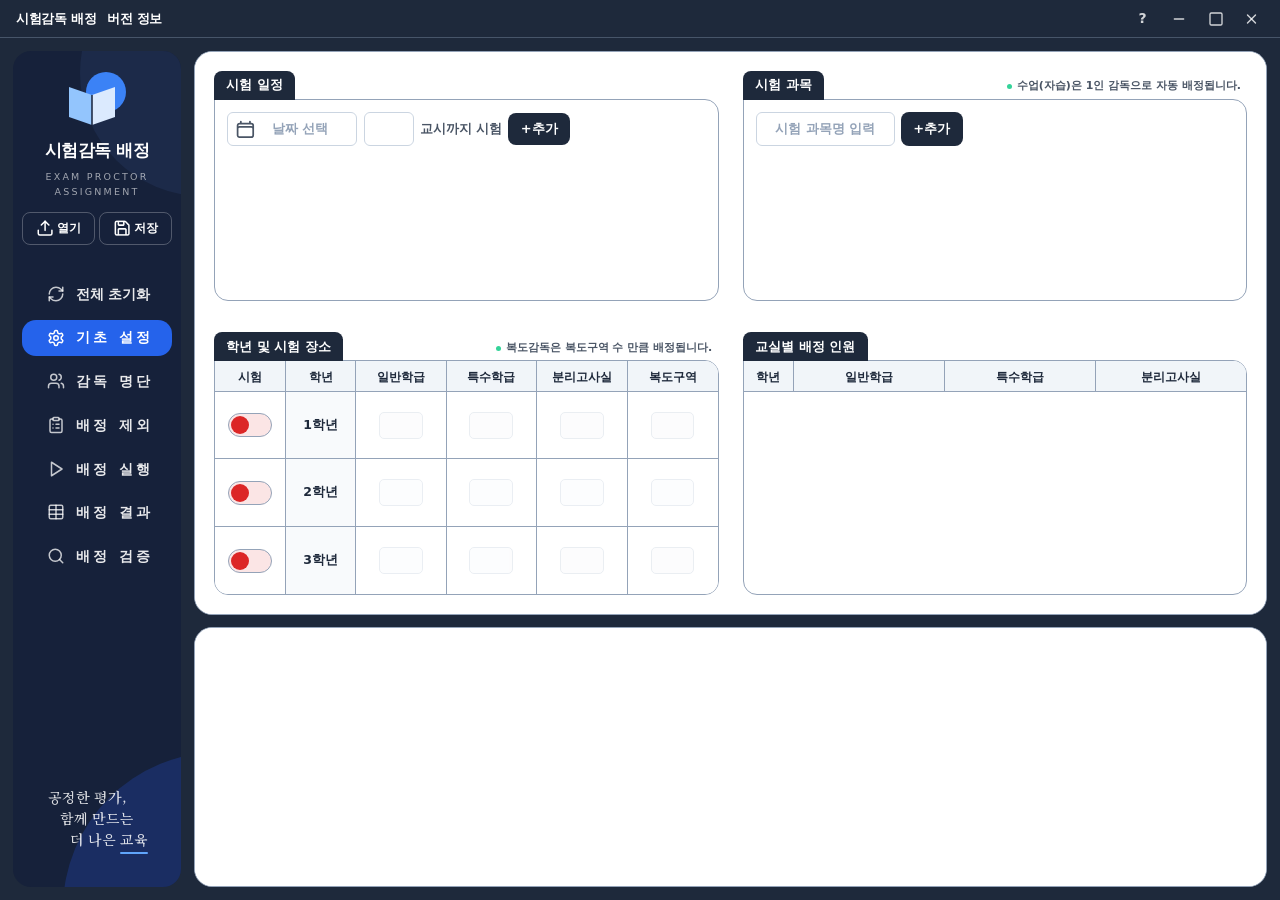
==== src/index.html @ 4c4f7ac0 "feat: 배정 조작과 교체·검증 화면 개선" ====
<!DOCTYPE html>
<html lang="ko">
<head>
    <meta charset="UTF-8">
    <title>시험감독 배정</title>
    <!-- Tailwind 런타임(로컬 사본). 오프라인에서도 동작하고, JS 에서 조합한 클래스명도 처리한다. -->
    <script src="tailwind.min.js"></script>
    <link rel="stylesheet" href="flatpickr.min.css">

    <script>
        // 색상 램프는 :root 의 CSS 변수 하나만 고치면 전체에 반영된다.
        // rgb(var(--x) / <alpha-value>) 형태라 bg-brand-600/80 같은 투명도 지정도 동작한다.
        const ramp = (name, steps) => Object.fromEntries(
            steps.map(s => [s, `rgb(var(--${name}-${s}) / <alpha-value>)`])
        );
        tailwind.config = {
            theme: {
                extend: {
                    colors: {
                        brand: ramp('brand', [50, 100, 200, 300, 400, 500, 600, 700, 800, 900, 950]),
                        surface: ramp('surface', [0, 50, 100, 200, 300]),
                        chrome: {
                            DEFAULT: 'rgb(var(--chrome) / <alpha-value>)',
                            hover: 'rgb(var(--chrome-hover) / <alpha-value>)',
                            border: 'rgb(var(--chrome-border) / <alpha-value>)',
                            soft: 'rgb(var(--chrome-soft) / <alpha-value>)',
                            'soft-hover': 'rgb(var(--chrome-soft-hover) / <alpha-value>)',
                        },
                        line: 'rgb(var(--line) / <alpha-value>)',
                        'text-main': 'rgb(var(--text-main) / <alpha-value>)',
                        'chrome-text': 'rgb(var(--chrome-text) / <alpha-value>)',
                        'brand-text': 'rgb(var(--brand-text) / <alpha-value>)',
                        head: 'rgb(var(--head) / <alpha-value>)',
                        stone: 'rgb(var(--stone) / <alpha-value>)',
                        pebble: 'rgb(var(--pebble) / <alpha-value>)',
                        // 마커 팔레트 — 범주(학년/역할/상태)를 색으로 구분하는 데만 쓴다.
                        teal:   'rgb(var(--teal) / <alpha-value>)',
                        coral:  'rgb(var(--coral) / <alpha-value>)',
                        amber:  'rgb(var(--amber) / <alpha-value>)',
                        orchid: 'rgb(var(--orchid) / <alpha-value>)',
                        // 파스텔 워시 — 부드러운 배경 틴트
                        mint:     'rgb(var(--mint) / <alpha-value>)',
                        peach:    'rgb(var(--peach) / <alpha-value>)',
                        lavender: 'rgb(var(--lavender) / <alpha-value>)',
                        'teal-mist': 'rgb(var(--teal-mist) / <alpha-value>)',
                    },
                    // 반경: 버튼·입력·내비 8px, 작은 카드 14px, 큰 카드/블록 18px, 태그만 알약.
                    // 기존 마크업의 rounded-lg / xl / 2xl 이 그대로 이 값에 떨어진다.
                    borderRadius: {
                        sm: '4px', md: '6px', lg: '8px', xl: '14px', '2xl': '18px', '3xl': '18px',
                    },
                    fontFamily: {
                        sans: ['haffer', 'Inter', 'General Sans', 'Geist', 'Pretendard Variable',
                               'Pretendard', '-apple-system', 'BlinkMacSystemFont', 'system-ui',
                               'Segoe UI', 'Apple SD Gothic Neo', 'Noto Sans KR', 'Malgun Gothic', 'sans-serif'],
                        mono: ['ui-monospace', 'JetBrains Mono', 'SFMono-Regular', 'Menlo', 'Consolas', 'monospace'],
                    },
                }
            }
        }
    </script>

    <link rel="stylesheet" href="app.css">
</head>
<body class="h-[calc(var(--vh)*100)] flex flex-col bg-chrome text-text-main text-[14px] overflow-hidden">

    <!-- ── 아이콘 스프라이트 (lucide) ───────────────────────────────────────
         <svg class="w-4 h-4"><use href="#i-이름"/></svg> 형태로 재사용한다. -->
    <svg style="display:none" aria-hidden="true">
        <defs>
            <g id="i-base" fill="none" stroke="currentColor" stroke-width="2" stroke-linecap="round" stroke-linejoin="round"></g>
        </defs>
        <symbol id="i-minus" viewBox="0 0 24 24" fill="none" stroke="currentColor" stroke-width="2" stroke-linecap="round" stroke-linejoin="round"><line x1="5" x2="19" y1="12" y2="12"/></symbol>
        <symbol id="i-square" viewBox="0 0 24 24" fill="none" stroke="currentColor" stroke-width="2" stroke-linecap="round" stroke-linejoin="round"><rect width="18" height="18" x="3" y="3" rx="2"/></symbol>
        <symbol id="i-x" viewBox="0 0 24 24" fill="none" stroke="currentColor" stroke-width="2" stroke-linecap="round" stroke-linejoin="round"><path d="M18 6 6 18"/><path d="m6 6 12 12"/></symbol>
        <symbol id="i-save" viewBox="0 0 24 24" fill="none" stroke="currentColor" stroke-width="2" stroke-linecap="round" stroke-linejoin="round"><path d="M15.2 3a2 2 0 0 1 1.4.6l3.8 3.8a2 2 0 0 1 .6 1.4V19a2 2 0 0 1-2 2H5a2 2 0 0 1-2-2V5a2 2 0 0 1 2-2z"/><path d="M17 21v-7a1 1 0 0 0-1-1H8a1 1 0 0 0-1 1v7"/><path d="M7 3v4a1 1 0 0 0 1 1h7"/></symbol>
        <symbol id="i-upload" viewBox="0 0 24 24" fill="none" stroke="currentColor" stroke-width="2" stroke-linecap="round" stroke-linejoin="round"><path d="M21 15v4a2 2 0 0 1-2 2H5a2 2 0 0 1-2-2v-4"/><polyline points="17 8 12 3 7 8"/><line x1="12" x2="12" y1="3" y2="15"/></symbol>
        <symbol id="i-download" viewBox="0 0 24 24" fill="none" stroke="currentColor" stroke-width="2" stroke-linecap="round" stroke-linejoin="round"><path d="M21 15v4a2 2 0 0 1-2 2H5a2 2 0 0 1-2-2v-4"/><polyline points="7 10 12 15 17 10"/><line x1="12" x2="12" y1="15" y2="3"/></symbol>
        <symbol id="i-trash" viewBox="0 0 24 24" fill="none" stroke="currentColor" stroke-width="2" stroke-linecap="round" stroke-linejoin="round"><path d="M3 6h18"/><path d="M19 6v14c0 1-1 2-2 2H7c-1 0-2-1-2-2V6"/><path d="M8 6V4c0-1 1-2 2-2h4c1 0 2 1 2 2v2"/><line x1="10" x2="10" y1="11" y2="17"/><line x1="14" x2="14" y1="11" y2="17"/></symbol>
        <symbol id="i-zap" viewBox="0 0 24 24" fill="none" stroke="currentColor" stroke-width="2" stroke-linecap="round" stroke-linejoin="round"><path d="M9.813 15.904 9 18.75l-.813-2.846a4.5 4.5 0 0 0-3.09-3.09L2.25 12l2.846-.813a4.5 4.5 0 0 0 3.09-3.09L9 5.25l.813 2.846a4.5 4.5 0 0 0 3.09 3.09L15.75 12l-2.846.813a4.5 4.5 0 0 0-3.09 3.09ZM18.259 8.715 18 9.75l-.259-1.035a3.375 3.375 0 0 0-2.455-2.456L14.25 6l1.036-.259a3.375 3.375 0 0 0 2.455-2.456L18 2.25l.259 1.035a3.375 3.375 0 0 0 2.456 2.456L21.75 6l-1.035.259a3.375 3.375 0 0 0-2.456 2.456Z"/></symbol>
        <symbol id="i-settings" viewBox="0 0 24 24" fill="none" stroke="currentColor" stroke-width="2" stroke-linecap="round" stroke-linejoin="round"><path d="M12.22 2h-.44a2 2 0 0 0-2 2v.18a2 2 0 0 1-1 1.73l-.43.25a2 2 0 0 1-2 0l-.15-.08a2 2 0 0 0-2.73.73l-.22.38a2 2 0 0 0 .73 2.73l.15.1a2 2 0 0 1 1 1.72v.51a2 2 0 0 1-1 1.74l-.15.09a2 2 0 0 0-.73 2.73l.22.38a2 2 0 0 0 2.73.73l.15-.08a2 2 0 0 1 2 0l.43.25a2 2 0 0 1 1 1.73V20a2 2 0 0 0 2 2h.44a2 2 0 0 0 2-2v-.18a2 2 0 0 1 1-1.73l.43-.25a2 2 0 0 1 2 0l.15.08a2 2 0 0 0 2.73-.73l.22-.39a2 2 0 0 0-.73-2.73l-.15-.08a2 2 0 0 1-1-1.74v-.5a2 2 0 0 1 1-1.74l.15-.09a2 2 0 0 0 .73-2.73l-.22-.38a2 2 0 0 0-2.73-.73l-.15.08a2 2 0 0 1-2 0l-.43-.25a2 2 0 0 1-1-1.73V4a2 2 0 0 0-2-2z"/><circle cx="12" cy="12" r="3"/></symbol>
        <symbol id="i-sliders" viewBox="0 0 24 24" fill="none" stroke="currentColor" stroke-width="2" stroke-linecap="round" stroke-linejoin="round"><line x1="21" x2="14" y1="4" y2="4"/><line x1="10" x2="3" y1="4" y2="4"/><line x1="21" x2="12" y1="12" y2="12"/><line x1="8" x2="3" y1="12" y2="12"/><line x1="21" x2="16" y1="20" y2="20"/><line x1="12" x2="3" y1="20" y2="20"/><line x1="14" x2="14" y1="2" y2="6"/><line x1="8" x2="8" y1="10" y2="14"/><line x1="16" x2="16" y1="18" y2="22"/></symbol>
        <symbol id="i-clipboard-check" viewBox="0 0 24 24" fill="none" stroke="currentColor" stroke-width="2" stroke-linecap="round" stroke-linejoin="round"><rect width="8" height="4" x="8" y="2" rx="1" ry="1"/><path d="M16 4h2a2 2 0 0 1 2 2v14a2 2 0 0 1-2 2H6a2 2 0 0 1-2-2V6a2 2 0 0 1 2-2h2"/><path d="m9 14 2 2 4-4"/></symbol>
        <symbol id="i-clipboard-list" viewBox="0 0 24 24" fill="none" stroke="currentColor" stroke-width="2" stroke-linecap="round" stroke-linejoin="round"><rect width="8" height="4" x="8" y="2" rx="1" ry="1"/><path d="M16 4h2a2 2 0 0 1 2 2v14a2 2 0 0 1-2 2H6a2 2 0 0 1-2-2V6a2 2 0 0 1 2-2h2"/><path d="M12 11h4"/><path d="M12 16h4"/><path d="M8 11h.01"/><path d="M8 16h.01"/></symbol>
        <symbol id="i-chevron-down" viewBox="0 0 24 24" fill="none" stroke="currentColor" stroke-width="2.5" stroke-linecap="round" stroke-linejoin="round"><path d="m6 9 6 6 6-6"/></symbol>
        <symbol id="i-check-circle" viewBox="0 0 24 24" fill="none" stroke="currentColor" stroke-width="2" stroke-linecap="round" stroke-linejoin="round"><path d="M22 11.08V12a10 10 0 1 1-5.93-9.14"/><polyline points="22 4 12 14.01 9 11.01"/></symbol>
        <symbol id="i-alert" viewBox="0 0 24 24" fill="none" stroke="currentColor" stroke-width="2" stroke-linecap="round" stroke-linejoin="round"><path d="m21.73 18-8-14a2 2 0 0 0-3.48 0l-8 14A2 2 0 0 0 4 21h16a2 2 0 0 0 1.73-3"/><path d="M12 9v4"/><path d="M12 17h.01"/></symbol>
        <symbol id="i-plus" viewBox="0 0 24 24" fill="none" stroke="currentColor" stroke-width="2.5" stroke-linecap="round" stroke-linejoin="round"><path d="M5 12h14"/><path d="M12 5v14"/></symbol>
        <symbol id="i-file-spreadsheet" viewBox="0 0 24 24" fill="none" stroke="currentColor" stroke-width="2" stroke-linecap="round" stroke-linejoin="round"><path d="M15 2H6a2 2 0 0 0-2 2v16a2 2 0 0 0 2 2h12a2 2 0 0 0 2-2V7Z"/><path d="M14 2v4a2 2 0 0 0 2 2h4"/><path d="M8 13h2m4 0h2M8 17h2m4 0h2"/></symbol>
        <symbol id="i-users" viewBox="0 0 24 24" fill="none" stroke="currentColor" stroke-width="2" stroke-linecap="round" stroke-linejoin="round"><path d="M16 21v-2a4 4 0 0 0-4-4H6a4 4 0 0 0-4 4v2"/><circle cx="9" cy="7" r="4"/><path d="M22 21v-2a4 4 0 0 0-3-3.87"/><path d="M16 3.13a4 4 0 0 1 0 7.75"/></symbol>
        <symbol id="i-play" viewBox="0 0 24 24" fill="none" stroke="currentColor" stroke-width="2" stroke-linecap="round" stroke-linejoin="round"><polygon points="6 3 20 12 6 21 6 3"/></symbol>
        <symbol id="i-table" viewBox="0 0 24 24" fill="none" stroke="currentColor" stroke-width="2" stroke-linecap="round" stroke-linejoin="round"><rect width="18" height="18" x="3" y="3" rx="2"/><path d="M3 9h18"/><path d="M3 15h18"/><path d="M12 3v18"/></symbol>
        <symbol id="i-refresh" viewBox="0 0 24 24" fill="none" stroke="currentColor" stroke-width="2" stroke-linecap="round" stroke-linejoin="round"><path d="M3 12a9 9 0 0 1 9-9 9.75 9.75 0 0 1 6.74 2.74L21 8"/><path d="M21 3v5h-5"/><path d="M21 12a9 9 0 0 1-9 9 9.75 9.75 0 0 1-6.74-2.74L3 16"/><path d="M8 16H3v5"/></symbol>
        <symbol id="i-rocket" viewBox="0 0 24 24" fill="none" stroke="currentColor" stroke-width="2" stroke-linecap="round" stroke-linejoin="round"><path d="M4.5 16.5c-1.5 1.26-2 5-2 5s3.74-.5 5-2c.71-.84.7-2.13-.09-2.91a2.18 2.18 0 0 0-2.91 0z"/><path d="m12 15-3-3a22 22 0 0 1 2-3.95A12.88 12.88 0 0 1 22 2c0 2.72-.78 7.5-6 11a22.35 22.35 0 0 1-4 2z"/><path d="M9 12H4s.55-3.03 2-4c1.62-1.08 5 0 5 0"/><path d="M12 15v5s3.03-.55 4-2c1.08-1.62 0-5 0-5"/></symbol>
        <symbol id="i-search" viewBox="0 0 24 24" fill="none" stroke="currentColor" stroke-width="2" stroke-linecap="round" stroke-linejoin="round"><circle cx="11" cy="11" r="8"/><path d="m21 21-4.3-4.3"/></symbol>
        <symbol id="i-swap" viewBox="0 0 24 24" fill="none" stroke="currentColor" stroke-width="2" stroke-linecap="round" stroke-linejoin="round"><path d="M8 3 4 7l4 4"/><path d="M4 7h16"/><path d="m16 21 4-4-4-4"/><path d="M20 17H4"/></symbol>
        <symbol id="i-info" viewBox="0 0 24 24" fill="none" stroke="currentColor" stroke-width="2" stroke-linecap="round" stroke-linejoin="round"><circle cx="12" cy="12" r="10"/><path d="M12 16v-4"/><path d="M12 8h.01"/></symbol>
    </svg>

    <!-- ── 커스텀 타이틀바 (frameless 창) ─────────────────────────────── -->
    <div id="titlebar"
         class="pywebview-drag-region sky text-chrome-text px-4 py-[8px] flex justify-between items-center text-[13px] flex-shrink-0 z-30">
        <span class="font-bold tracking-tight flex items-center gap-2">
            시험감독 배정 <button id="app-version" type="button" title="프로그램 정보 및 업데이트 확인" onclick="openAboutModal()" class="cursor-pointer rounded px-1.5 hover:bg-white/15" style="-webkit-app-region:no-drag">버전 정보</button>
            <!-- 새 버전이 있을 때만 보인다 (shell.js check_update) -->
            <button id="btn-update" type="button" class="hidden px-2 py-0.5 rounded-md bg-[#2563EB] hover:bg-[#1D4ED8] text-white text-[11.5px] font-bold cursor-pointer transition-colors">업데이트</button>
        </span>
        <div class="flex items-center space-x-4">
            <button id="btn-tour" title="사용 안내 다시 보기" onclick="startTour()" class="w-6 h-6 flex items-center justify-center text-chrome-text/80 hover:text-chrome-text rounded-md cursor-pointer transition-colors font-bold text-[14px]">?</button>
            <button id="win-min" title="최소화" class="w-6 h-6 flex items-center justify-center text-chrome-text/80 hover:text-chrome-text rounded-md cursor-pointer transition-colors">
                <svg class="w-4 h-4"><use href="#i-minus"/></svg>
            </button>
            <button id="win-max" title="최대화" class="w-6 h-6 flex items-center justify-center text-chrome-text/80 hover:text-chrome-text rounded-md cursor-pointer transition-colors">
                <svg style="width:14.6px;height:14.6px"><use href="#i-square"/></svg>
            </button>
            <button id="win-close" title="닫기" class="w-6 h-6 flex items-center justify-center text-chrome-text/80 hover:text-white rounded-md cursor-pointer transition-colors">
                <svg class="w-4 h-4 -translate-x-[0.5px]"><use href="#i-x"/></svg>
            </button>
        </div>
    </div>

    <div class="flex-grow overflow-hidden p-[13px] flex space-x-[13px]">

        <!-- ── 좌측 사이드바: 짙은 남색 배경 + 로고 / 열기·저장 / 메뉴 / 문구 ────── -->
        <div id="sidebar" class="w-[168px] flex-shrink-0 rounded-2xl relative bg-[#16213A] text-white">
            <!-- 배경 도형: 오른쪽 위·아래에 가장자리가 또렷한 큰 원 하나씩.
                 사이드바 자체는 잘라내지 않아야 열기·저장 말풍선이 밖으로 나올 수 있으므로 도형 상자만 자른다. -->
            <div class="absolute inset-0 overflow-hidden rounded-2xl pointer-events-none">
            <svg class="absolute top-0 right-0 pointer-events-none" width="168" height="150" viewBox="0 0 168 150" aria-hidden="true">
                <circle cx="190" cy="22" r="123" fill="#1C2A49"/>
            </svg>
            <svg class="absolute bottom-0 right-0 pointer-events-none" width="168" height="180" viewBox="0 0 168 180" aria-hidden="true">
                <circle cx="207" cy="202" r="157" fill="#1E3A8A" opacity=".5"/>
            </svg>
            </div>

            <div class="relative h-full flex flex-col px-3 pt-5 pb-4 min-h-0">
                <!-- 로고 & 이름 -->
                <svg class="w-[76px] h-[64px] mx-auto mb-2.5 flex-shrink-0" viewBox="0 0 76 64" aria-hidden="true">
                    <circle cx="47" cy="25" r="20" fill="#3B82F6"/>
                    <path d="M10 20 L33 28 L33 58 L10 50 Z" fill="#93C5FD"/>
                    <path d="M33 28 L56 20 L56 50 L33 58 Z" fill="#DBEAFE"/>
                    <path d="M33 28 V58" stroke="#16213A" stroke-width="1.5"/>
                </svg>
                <div class="text-center text-[17px] font-bold tracking-tight flex-shrink-0">시험감독 배정</div>
                <div class="text-center text-[9.5px] tracking-[2.2px] leading-relaxed text-white/60 mt-1.5 mb-4 flex-shrink-0">EXAM PROCTOR<br>ASSIGNMENT</div>

                <div id="data-card" class="relative z-20 flex-shrink-0 mb-10">
                    <!-- 열기 / 저장 -->
                    <div class="grid grid-cols-2 gap-1.5">
                    <!-- 열기 -->
                    <div class="btn-tooltip-wrapper relative w-full">
                        <button id="btn-global-load"
                                class="w-full py-2 px-1.5 flex items-center justify-center gap-1 rounded-lg border border-white/25 hover:bg-white/10 text-white font-bold text-[12px] transition-all cursor-pointer">
                            <svg class="w-3.5 h-3.5 flex-shrink-0"><use href="#i-upload"/></svg>
                            <span>열기</span>
                        </button>
                        <!-- 위쪽 말풍선 툴팁 -->
                        <div class="tooltip-bubble flex flex-col items-center">
                            <div class="bg-white text-[#1E293B] text-[11px] font-bold px-2.5 py-1 rounded-md">
                                배정 데이터 열기
                            </div>
                            <div class="w-0 h-0 border-x-4 border-x-transparent border-t-4 border-t-white -mt-[0.5px]"></div>
                        </div>
                    </div>
                    <!-- 저장 -->
                    <div class="btn-tooltip-wrapper relative w-full">
                        <button id="btn-global-save"
                                class="w-full py-2 px-1.5 flex items-center justify-center gap-1 rounded-lg border border-white/25 hover:bg-white/10 text-white font-bold text-[12px] transition-all cursor-pointer">
                            <svg width="18.2" height="18.2" viewBox="0 0 256 256" aria-hidden="true" class="w-3.5 h-3.5 flex-shrink-0"><image href="save-icon.png" width="256" height="256"/></svg>
                            <span>저장</span>
                        </button>
                        <!-- 위쪽 말풍선 툴팁 -->
                        <div class="tooltip-bubble flex flex-col items-center">
                            <div class="bg-white text-[#1E293B] text-[11px] font-bold px-2.5 py-1 rounded-md">
                                배정 데이터 저장
                            </div>
                            <div class="w-0 h-0 border-x-4 border-x-transparent border-t-4 border-t-white -mt-[0.5px]"></div>
                        </div>
                    </div>

                    </div>
                </div>

                <!-- 메뉴 (shell.js 의 renderSidebar 가 채운다) -->
                <nav id="sidebar-nav" class="flex-1 min-h-0 space-y-2.5 overflow-y-auto"></nav>

                <!-- 아래 문구: 창이 낮으면 index.html 의 #sidebar-motto 규칙으로 숨긴다 -->
                <div id="sidebar-motto" class="flex-shrink-0 pt-3 mb-8">
                    <p class="text-[14px] leading-[1.5] text-white/85 text-center"><span style="display:block;transform:translateX(-10px)">공정한 평가,</span><span style="display:block">함께 만드는</span><span style="display:block;transform:translateX(12px)">더 나은 <span class="relative inline-block">교육<span class="absolute left-0 right-0 -bottom-1.5 h-[2px] rounded bg-[#60A5FA]"></span></span></span></p>
                </div>
            </div>
        </div>

        <!-- ── 콘텐츠 패널 ──────────────── -->
        <div class="flex-grow min-w-0 flex flex-col gap-4 relative z-10 h-full overflow-hidden">

            <!-- [상단 메인 프레임 패널] 기본 설정 등 메인 탭 콘텐츠 -->
            <div class="bg-surface-0 flex-1 min-h-0 rounded-2xl border border-line card-elev overflow-hidden flex flex-col">

                <!-- 기본 설정 -->
                <section id="tab-config" class="tab-content h-full flex flex-col">

                    <div class="flex-1 overflow-auto bg-surface-0 p-6">
                        <input type="hidden" id="exam-name" value="">

                        <div class="max-w-[1400px] w-full mx-auto min-h-full flex flex-col gap-10">
                            <!-- 1행: 고사일정 (좌) & 시험 과목 (우) -->
                            <div class="grid grid-cols-2 gap-x-[24px] gap-y-10 flex-auto">

                                <!-- 고사 일정 및 교시 설정 카드 -->
                                <div class="flex flex-col h-full">
                                    <div class="inline-flex items-center bg-[#1E293B] text-white px-4 py-1.5 rounded-t-lg font-bold text-[13px] self-start z-10 mb-[calc(var(--hair)*-1)]">
                                        시험 일정
                                    </div>
                                    <div class="bg-surface-0 border border-line rounded-b-xl rounded-tr-xl overflow-visible shadow-sm flex flex-col flex-1 p-4">
                                        <div class="flex items-center gap-2 mb-3">
                                            <div id="date-input-wrapper" class="relative flex items-center">
                                                <svg class="absolute left-2.5 w-4 h-4 text-stone pointer-events-none z-10" xmlns="http://www.w3.org/2000/svg" fill="none" viewBox="0 0 24 24" stroke-width="2" stroke="currentColor"><path stroke-linecap="round" stroke-linejoin="round" d="M6.75 3v2.25M17.25 3v2.25M3 18.75V7.5a2.25 2.25 0 0 1 2.25-2.25h13.5A2.25 2.25 0 0 1 21 7.5v11.25m-18 0A2.25 2.25 0 0 0 5.25 21h13.5A2.25 2.25 0 0 0 21 18.75m-18 0V11.25A2.25 2.25 0 0 1 5.25 9h13.5A2.25 2.25 0 0 1 21 11.25v7.5"/></svg>
                                                <input type="text" id="new-date" class="fld pl-8 pr-3 py-2 text-[13px] font-bold cursor-pointer text-center" placeholder="날짜 선택" readonly>
                                            </div>
                                            <input type="number" id="daily-periods" class="fld hide-spin w-16 px-2 py-2 text-[13px] font-bold text-center" min="1" max="7" value="">
                                            <span class="font-bold text-[12.5px] text-stone">교시까지 시험</span>
                                            <button id="btn-add-date" class="px-4 py-2 bg-brand-600 hover:bg-brand-700 text-brand-text font-bold rounded-lg text-[13px] shadow-sm cursor-pointer transition-colors">+추가</button>
                                        </div>
                                        <div id="date-list" class="flex flex-wrap gap-1.5 min-h-[32px]"></div>
                                    </div>
                                </div>

                                <!-- 시험 과목 카드 -->
                                <div class="flex flex-col h-full">
                                    <div class="flex items-end justify-between mb-[calc(var(--hair)*-1)] relative z-10">
                                        <div class="inline-flex items-center bg-[#1E293B] text-white px-4 py-1.5 rounded-t-lg font-bold text-[13px]">
                                            시험 과목
                                        </div>
                                        <span class="flex items-center gap-1.5 pr-2 pb-1.5 text-[11px] font-semibold text-stone">
                                            <span class="w-1.5 h-1.5 rounded-full bg-emerald-400 flex-shrink-0"></span>
                                            수업(자습)은 1인 감독으로 자동 배정됩니다.
                                        </span>

                                    </div>
                                    <div class="bg-surface-0 border border-line rounded-b-xl rounded-tr-xl overflow-hidden shadow-sm flex flex-col flex-1 p-4">
                                        <div class="flex gap-2 mb-3">
                                            <input type="text" id="new-subject" class="fld px-3 py-2 text-[13px] font-bold" placeholder="시험 과목명 입력">
                                            <button id="btn-add-subject" class="px-4 py-2 bg-brand-600 hover:bg-brand-700 text-brand-text font-bold rounded-lg text-[13px] shadow-sm cursor-pointer transition-colors">+추가</button>
                                        </div>
                                        <div id="subject-list" class="flex flex-wrap gap-1.5 min-h-[32px]"></div>
                                    </div>
                                </div>
                            </div>

                            <!-- 2행: 학년 및 시험 장소 / 교실별 배정 인원 -->
                            <div class="grid grid-cols-2 gap-x-[24px] gap-y-10 flex-auto">

                                <!-- 학년 및 시험장소 카드 (카드 자체가 표) -->
                                <div class="flex flex-col h-full">
                                    <div class="flex items-end justify-between mb-[calc(var(--hair)*-1)] relative z-10">
                                        <div class="inline-flex items-center bg-[#1E293B] text-white px-4 py-1.5 rounded-t-lg font-bold text-[13px]">
                                            학년 및 시험 장소
                                        </div>
                                        <span class="flex items-center gap-1.5 pr-2 pb-1.5 text-[11px] font-semibold text-stone">
                                            <span class="w-1.5 h-1.5 rounded-full bg-emerald-400 flex-shrink-0"></span>
                                            복도감독은 복도구역 수 만큼 배정됩니다.
                                        </span>
                                    </div>
                                    <div class="bg-surface-0 border border-line rounded-b-xl rounded-tr-xl overflow-hidden shadow-sm flex flex-col flex-1">
                                        <div class="overflow-hidden flex-1">
                                            <table class="w-full h-full text-center text-[12.5px] border-collapse">
                                                <thead class="bg-surface-100 text-text-main font-bold text-[12px]">
                                                    <tr><th class="w-12 p-2 border border-line bg-surface-100">시험</th><th class="w-16 p-2 border border-line bg-surface-100">학년</th><th class="w-[18%] p-2 border border-line bg-surface-100">일반학급</th><th class="w-[18%] p-2 border border-line bg-surface-100">특수학급</th><th class="w-[18%] p-2 border border-line bg-surface-100">분리고사실</th><th class="w-[18%] p-2 border border-line bg-surface-100">복도구역</th></tr>
                                                </thead>
                                                <tbody class="bg-surface-0">
                                                    <tr id="grade-row-1" class="grade-row-disabled">
                                                        <td class="p-1 border border-line"><div class="flex justify-center"><div class="grade-toggle" id="grade-1" data-grade="1"></div></div></td>
                                                        <td class="bg-surface-50 font-bold p-1 border border-line">1학년</td>
                                                        <td class="p-1 border border-line"><input type="number" id="class-count-1" class="fld w-14 p-1 text-center hide-spin" min="1" max="20" value="" disabled></td>
                                                        <td class="p-1 border border-line"><input type="number" id="sp-count-1" class="fld w-14 p-1 text-center hide-spin" min="0" max="10" value="" disabled></td>
                                                        <td class="p-1 border border-line"><input type="number" id="sep-count-1" class="fld w-14 p-1 text-center hide-spin" min="0" max="10" value="" disabled></td>
                                                        <td class="p-1 border border-line"><input type="number" id="hw-count-1" class="fld w-14 p-1 text-center hide-spin" min="0" max="10" value="" disabled></td>
                                                    </tr>
                                                    <tr id="grade-row-2" class="grade-row-disabled">
                                                        <td class="p-1 border border-line"><div class="flex justify-center"><div class="grade-toggle" id="grade-2" data-grade="2"></div></div></td>
                                                        <td class="bg-surface-50 font-bold p-1 border border-line">2학년</td>
                                                        <td class="p-1 border border-line"><input type="number" id="class-count-2" class="fld w-14 p-1 text-center hide-spin" min="1" max="20" value="" disabled></td>
                                                        <td class="p-1 border border-line"><input type="number" id="sp-count-2" class="fld w-14 p-1 text-center hide-spin" min="0" max="10" value="" disabled></td>
                                                        <td class="p-1 border border-line"><input type="number" id="sep-count-2" class="fld w-14 p-1 text-center hide-spin" min="0" max="10" value="" disabled></td>
                                                        <td class="p-1 border border-line"><input type="number" id="hw-count-2" class="fld w-14 p-1 text-center hide-spin" min="0" max="10" value="" disabled></td>
                                                    </tr>
                                                    <tr id="grade-row-3" class="grade-row-disabled">
                                                        <td class="p-1 border border-line"><div class="flex justify-center"><div class="grade-toggle" id="grade-3" data-grade="3"></div></div></td>
                                                        <td class="bg-surface-50 font-bold p-1 border border-line">3학년</td>
                                                        <td class="p-1 border border-line"><input type="number" id="class-count-3" class="fld w-14 p-1 text-center hide-spin" min="1" max="20" value="" disabled></td>
                                                        <td class="p-1 border border-line"><input type="number" id="sp-count-3" class="fld w-14 p-1 text-center hide-spin" min="0" max="10" value="" disabled></td>
                                                        <td class="p-1 border border-line"><input type="number" id="sep-count-3" class="fld w-14 p-1 text-center hide-spin" min="0" max="10" value="" disabled></td>
                                                        <td class="p-1 border border-line"><input type="number" id="hw-count-3" class="fld w-14 p-1 text-center hide-spin" min="0" max="10" value="" disabled></td>
                                                    </tr>
                                                </tbody>
                                            </table>
                                        </div>
                                    </div>
                                </div>

                                <!-- 교실별 배정 인원 카드 -->
                                <div class="flex flex-col h-full">
                                    <div class="flex items-end justify-between mb-[calc(var(--hair)*-1)] relative z-10">
                                        <div class="inline-flex items-center bg-[#1E293B] text-white px-4 py-1.5 rounded-t-lg font-bold text-[13px]">
                                            교실별 배정 인원
                                        </div>

                                    </div>
                                    <div class="bg-surface-0 border border-line rounded-b-xl rounded-tr-xl overflow-hidden shadow-sm flex flex-col flex-1">
                                        <div class="overflow-hidden flex-1">
                                        <table class="w-full h-full text-center text-[12.5px] border-collapse table-fixed" id="rules-invig-table">
                                            <thead class="bg-surface-100 text-text-main font-bold text-[12px]">
                                                <tr><th class="w-16 p-2 border border-line bg-surface-100">학년</th><th class="p-2 border border-line bg-surface-100">일반학급</th><th class="p-2 border border-line bg-surface-100">특수학급</th><th class="p-2 border border-line bg-surface-100">분리고사실</th></tr>
                                            </thead>
                                            <tbody id="rules-invig-body" class="bg-surface-0"></tbody>
                                        </table>
                                        </div>
                                    </div>
                                </div>
                            </div>
                        </div>
                    </div>
                </section>



            <!-- 감독 명단 -->
            <section id="tab-teachers" class="tab-content hidden h-full flex flex-col">
                <div class="px-5 py-2.5 bg-[#1E293B] text-white border-b border-[#1E293B] flex items-center justify-between flex-shrink-0">
                    <div class="flex items-center" style="gap:calc(0.5rem + 4px)">
                        <button id="btn-download-template" class="inline-flex items-center justify-center gap-1.5 px-[13px] h-9 border border-[#15803D] bg-[#16834A] text-white hover:bg-[#166534] font-bold rounded-lg text-[13px] shadow-sm cursor-pointer transition-colors">
                            <svg class="w-3.5 h-3.5"><use href="#i-file-spreadsheet"/></svg> 감독명단 양식
                        </button>
                        <button id="btn-upload-csv" class="inline-flex items-center justify-center gap-1.5 px-[13px] h-9 border border-white/25 bg-white/10 text-white hover:bg-white/20 font-bold rounded-lg text-[13px] shadow-sm cursor-pointer transition-colors">
                            <svg class="w-3.5 h-3.5"><use href="#i-upload"/></svg> 명단 불러오기
                        </button>
                        <button id="btn-add-teacher" class="inline-flex items-center justify-center gap-1.5 px-[13px] h-9 border border-white/25 bg-white/10 text-white hover:bg-white/20 font-bold rounded-lg text-[13px] shadow-sm cursor-pointer transition-colors">
                            <svg class="w-3.5 h-3.5"><use href="#i-plus"/></svg> 감독인원 추가
                        </button>
                    </div>
                    <button id="btn-clear-teachers" class="inline-flex items-center justify-center gap-1.5 px-[15px] h-9 bg-[#F04A4A] hover:bg-[#D93838] text-white font-bold rounded-lg text-[13px] shadow-sm cursor-pointer transition-colors border border-transparent">
                        <svg class="w-3.5 h-3.5 text-white"><use href="#i-trash"/></svg> 초기화
                    </button>
                </div>
                <div class="flex-1 min-h-0 flex flex-col">
                    <div id="teacher-list-header" class="flex-shrink-0 bg-[#F1F5F9]">
                        <table class="w-full text-center table-fixed text-[13px]">
                        <colgroup>
                            <col class="w-10">
                            <col class="w-[88px]">
                            <col class="w-[88px]">
                            <col class="w-[88px]">
                            <col class="w-[88px]">
                            <col data-role="isSub" class="w-[88px]">
                            <col data-role="isClass1" class="w-[96px]">
                            <col data-role="isClass2" class="w-[96px]">
                            <col data-role="isClass3" class="w-[96px]">
                            <col data-role="isHallway" class="w-[88px]">
                            <col data-role="isSeparated" class="w-[88px]">
                            <col data-role="isSpecial" class="w-[88px]">
                            <col>
                            <col class="w-14">
                        </colgroup>
                        <thead class="bg-[#F1F5F9] text-text-main font-bold text-[13px] sticky top-0 z-20 sticky-head">
                            <tr>
                                <th>순</th>
                                <th>이름</th>
                                <th>담당교과</th>
                                <th>담임학급</th>
                                <th>정감독<button type="button" class="role-menu-btn" aria-haspopup="menu" aria-expanded="false" aria-controls="role-menu" onclick="openRoleMenu(event, 'isMain')" title="전체 선택/취소"><svg width="9" height="6" viewBox="0 0 9 6"><path d="M0 0h9L4.5 6z" fill="currentColor"/></svg></button></th>
                                <th data-role="isSub">부감독<button type="button" class="role-menu-btn" aria-haspopup="menu" aria-expanded="false" aria-controls="role-menu" onclick="openRoleMenu(event, 'isSub')" title="전체 선택/취소"><svg width="9" height="6" viewBox="0 0 9 6"><path d="M0 0h9L4.5 6z" fill="currentColor"/></svg></button></th>
                                <th data-role="isClass1">1학년 수업<button type="button" class="role-menu-btn" aria-haspopup="menu" aria-expanded="false" aria-controls="role-menu" onclick="openRoleMenu(event, 'isClass1')" title="전체 선택/취소"><svg width="9" height="6" viewBox="0 0 9 6"><path d="M0 0h9L4.5 6z" fill="currentColor"/></svg></button></th>
                                <th data-role="isClass2">2학년 수업<button type="button" class="role-menu-btn" aria-haspopup="menu" aria-expanded="false" aria-controls="role-menu" onclick="openRoleMenu(event, 'isClass2')" title="전체 선택/취소"><svg width="9" height="6" viewBox="0 0 9 6"><path d="M0 0h9L4.5 6z" fill="currentColor"/></svg></button></th>
                                <th data-role="isClass3">3학년 수업<button type="button" class="role-menu-btn" aria-haspopup="menu" aria-expanded="false" aria-controls="role-menu" onclick="openRoleMenu(event, 'isClass3')" title="전체 선택/취소"><svg width="9" height="6" viewBox="0 0 9 6"><path d="M0 0h9L4.5 6z" fill="currentColor"/></svg></button></th>
                                <th data-role="isHallway">복도감독<button type="button" class="role-menu-btn" aria-haspopup="menu" aria-expanded="false" aria-controls="role-menu" onclick="openRoleMenu(event, 'isHallway')" title="전체 선택/취소"><svg width="9" height="6" viewBox="0 0 9 6"><path d="M0 0h9L4.5 6z" fill="currentColor"/></svg></button></th>
                                <th data-role="isSeparated">분리감독<button type="button" class="role-menu-btn" aria-haspopup="menu" aria-expanded="false" aria-controls="role-menu" onclick="openRoleMenu(event, 'isSeparated')" title="전체 선택/취소"><svg width="9" height="6" viewBox="0 0 9 6"><path d="M0 0h9L4.5 6z" fill="currentColor"/></svg></button></th>
                                <th data-role="isSpecial">특수감독<button type="button" class="role-menu-btn" aria-haspopup="menu" aria-expanded="false" aria-controls="role-menu" onclick="openRoleMenu(event, 'isSpecial')" title="전체 선택/취소"><svg width="9" height="6" viewBox="0 0 9 6"><path d="M0 0h9L4.5 6z" fill="currentColor"/></svg></button></th>
                                <th>참고</th>
                                <th>삭제</th>
                            </tr>
                        </thead>
                        </table>
                    </div>
                    <div id="teacher-list-scroll" class="flex-1 min-h-0 overflow-auto pb-4">
                        <table class="w-full text-center table-fixed text-[13px]">
                        <colgroup>
                            <col class="w-10">
                            <col class="w-[88px]">
                            <col class="w-[88px]">
                            <col class="w-[88px]">
                            <col class="w-[88px]">
                            <col data-role="isSub" class="w-[88px]">
                            <col data-role="isClass1" class="w-[96px]">
                            <col data-role="isClass2" class="w-[96px]">
                            <col data-role="isClass3" class="w-[96px]">
                            <col data-role="isHallway" class="w-[88px]">
                            <col data-role="isSeparated" class="w-[88px]">
                            <col data-role="isSpecial" class="w-[88px]">
                            <col>
                            <col class="w-14">
                        </colgroup>
                            <tbody id="teacher-list-body" class="bg-surface-0"></tbody>
                        </table>
                    </div>
                </div>
            </section>

            <!-- 배정 제외 -->
            <section id="tab-absences" class="tab-content hidden h-full flex flex-col">
                <div id="absence-toolbar-header" class="px-5 py-2.5 bg-[#1E293B] text-white border-b border-[#1E293B] flex items-center justify-start gap-2 flex-wrap flex-shrink-0">
                    <div class="toolbar-actions">
                        <div id="brush-toolbar" class="flex items-center gap-2 flex-wrap"></div>
                        <div class="toolbar-hint-group">
                            <div class="mouse-hint" aria-label="배정 제외 입력 방법">
                                <span class="mouse-hint-action"><svg width="18" height="24" viewBox="0 0 18 24" aria-hidden="true"><rect x="1" y="1" width="16" height="22" rx="8" fill="#fff" stroke="#94A3B8" stroke-width="1.4"/><path d="M9 1.7V10H1.7V9A7.3 7.3 0 0 1 9 1.7Z" fill="#4A5565"/><path d="M1.5 10H16.5M9 1.5V10" stroke="#94A3B8" stroke-width="1.2"/></svg><span class="mouse-hint-bubble"><b>좌클릭(드래그):</b> 추가</span></span>
                                <span class="mouse-hint-action"><svg width="18" height="24" viewBox="0 0 18 24" aria-hidden="true"><rect x="1" y="1" width="16" height="22" rx="8" fill="#fff" stroke="#94A3B8" stroke-width="1.4"/><path d="M9 1.7V10H16.3V9A7.3 7.3 0 0 0 9 1.7Z" fill="#4A5565"/><path d="M1.5 10H16.5M9 1.5V10" stroke="#94A3B8" stroke-width="1.2"/></svg><span class="mouse-hint-bubble"><b>우클릭(드래그):</b> 삭제</span></span>
                            </div>
                        </div>
                    </div>
                    <div class="toolbar-action-end">
                        <button onclick="clearAllAbsences()" class="inline-flex items-center justify-center gap-1.5 px-[15px] h-9 bg-[#F04A4A] hover:bg-[#D93838] text-white font-bold rounded-lg text-[13px] shadow-sm cursor-pointer transition-colors border border-transparent flex-shrink-0">
                            <svg class="w-3.5 h-3.5 text-white"><use href="#i-trash"/></svg> 초기화
                        </button>
                    </div>
                </div>
                <div class="flex-1 min-h-0 flex flex-col">
                    <div id="absence-table-header" class="flex-shrink-0">
                        <div id="absence-header-viewport">
                            <table class="w-full table-fixed text-center whitespace-nowrap text-[14px] border-collapse">
                                <colgroup id="absence-header-columns"></colgroup>
                                <thead id="absence-list-head" class="text-text-main font-bold text-[13px]"></thead>
                            </table>
                        </div>
                    </div>
                    <div id="absence-table-scroll" class="flex-1 min-h-0 overflow-auto pb-4">
                        <table class="w-full table-fixed text-center whitespace-nowrap text-[14px] border-collapse" id="absence-table">
                            <colgroup id="absence-body-columns"></colgroup>
                            <tbody id="absence-list-body" class="bg-surface-0" onmouseleave="isDragging=false;isRightDragging=false;"></tbody>
                        </table>
                    </div>
                </div>
            </section>

            <!-- 배정 결과 -->
            <section id="tab-result" class="tab-content hidden h-full flex flex-col">
                <div class="px-5 py-2.5 bg-[#1E293B] text-white border-b border-[#1E293B] flex items-center justify-between flex-wrap flex-shrink-0 gap-4">
                    <div class="toolbar-actions">
                        <div id="result-view-btns" class="flex bg-surface-100 p-1 rounded-lg border border-surface-200 flex-shrink-0">
                            <button class="result-sub-btn bg-brand-600 text-brand-text shadow-sm px-3 py-1 rounded-md font-bold text-[13px] transition-all cursor-pointer" data-target="result-teacher">교사별</button>
                        </div>
                        <div class="toolbar-hint-group">
                            <div class="mouse-hint" aria-label="감독 교체 방법">
                                <span class="mouse-hint-action"><svg width="18" height="24" viewBox="0 0 18 24" aria-hidden="true"><rect x="1" y="1" width="16" height="22" rx="8" fill="#fff" stroke="#94A3B8" stroke-width="1.4"/><path d="M9 1.7V10H1.7V9A7.3 7.3 0 0 1 9 1.7Z" fill="#4A5565"/><path d="M1.5 10H16.5M9 1.5V10" stroke="#94A3B8" stroke-width="1.2"/></svg><span class="mouse-hint-bubble"><b>드래그:</b> 감독 서로 교체</span></span>
                                <span class="mouse-hint-action"><svg width="18" height="24" viewBox="0 0 18 24" aria-hidden="true"><rect x="1" y="1" width="16" height="22" rx="8" fill="#fff" stroke="#94A3B8" stroke-width="1.4"/><path d="M9 1.7V10H16.3V9A7.3 7.3 0 0 0 9 1.7Z" fill="#4A5565"/><path d="M1.5 10H16.5M9 1.5V10" stroke="#94A3B8" stroke-width="1.2"/></svg><span class="mouse-hint-bubble"><b>우클릭:</b> 감독 선택 교체</span></span>
                            </div>
                        </div>
                    </div>
                    <div class="toolbar-action-end">
                        <button id="btn-export-excel" class="hidden inline-flex items-center justify-center gap-1.5 px-3 h-9 border border-[#15803D] bg-[#16834A] text-white hover:bg-[#166534] font-bold rounded-lg text-[13px] shadow-sm cursor-pointer transition-colors flex-shrink-0">
                            <svg class="w-3.5 h-3.5"><use href="#i-download"/></svg> 배정 결과 내려받기
                        </button>
                    </div>
                </div>
                <div id="result-views" class="flex-1 min-h-0 overflow-hidden">
                    <div id="result-teacher" class="result-view w-full h-full min-h-0 flex flex-col"></div>
                </div>
            </section>

            <!-- 배정 검증 -->
            <section id="tab-validate" class="tab-content hidden h-full flex flex-col">
                <div class="px-5 py-2.5 bg-[#1E293B] text-white border-b border-[#1E293B] flex items-center justify-end flex-shrink-0">
                    <div class="flex items-center gap-2">
                        <button id="btn-show-events" onclick="openEventModal()" class="hidden inline-flex items-center justify-center gap-1.5 h-9 px-3 border border-white/25 bg-white/10 text-white hover:bg-white/20 font-bold rounded-lg text-[13px] shadow-sm cursor-pointer transition-colors flex-shrink-0">
                            <svg class="w-3.5 h-3.5 text-white"><use href="#i-clipboard-list"/></svg> 배정 중 발생한 이벤트
                        </button>
                        <button onclick="runRevalidation()" class="inline-flex items-center justify-center gap-1.5 h-9 px-3 border border-white/25 bg-white/10 text-white hover:bg-white/20 font-bold rounded-lg text-[13px] shadow-sm cursor-pointer transition-colors flex-shrink-0">
                            <svg class="w-3.5 h-3.5 text-white"><use href="#i-refresh"/></svg> 재검증 실행
                        </button>
                    </div>
                </div>
                <div id="validate-container" class="flex-1 overflow-auto pb-4 min-h-0"></div>
            </section>
            </div>
            <!-- ── [상단 메인 프레임 패널 끝] ── -->

            <!-- ── 학년별 시험 과목 카드 (기초 설정 탭에서만 표시) ── -->
            <div id="grade-cards-frame" class="bg-surface-0 rounded-2xl border border-line card-elev overflow-hidden flex flex-col flex-shrink-0 h-[260px]">
                <div class="p-6 overflow-auto bg-surface-0 flex-1 flex items-stretch">
                    <div class="max-w-[1400px] w-full mx-auto flex flex-col">
                        <div id="subject-tables-container" class="flex-1"></div>
                    </div>
                </div>
            </div>

        </div>
        <!-- ── [우측 콘텐츠 패널 묶음 끝] ── -->
    </div>

    <!-- ── 토스트 ─────────────────────────────────────────────────────── -->
    <!-- 가로 정렬은 바깥 요소가 맡고 토스트는 세로 이동·투명도만 전환한다. -->
    <div class="fixed top-14 inset-x-0 z-[9999] flex justify-center pointer-events-none">
        <div id="toast-notification"
             role="status" aria-live="polite" aria-atomic="true"
             class="max-w-[calc(var(--vw)*92)] px-6 py-3 bg-surface-0 text-text-main border border-line rounded-full shadow-xl text-[13.5px] font-bold flex items-center justify-center text-center space-x-2 transition-[transform,opacity] duration-300 -translate-y-10 opacity-0 pointer-events-none">
        </div>
    </div>

    <!-- ── 모달 ──────────────────────────────────────────────────────── -->
            <!-- 배정 규칙 설정 모달 -->
            <div id="rules-modal" tabindex="0" class="hidden fixed inset-0 bg-[#0F172A]/60 backdrop-blur-[2px] flex items-center justify-center z-[10000] outline-none p-4">
              <div class="bg-surface-0 rounded-2xl border border-surface-200 shadow-xl w-[860px] max-w-[calc(var(--vw)*94)] max-h-[calc(var(--vh)*88)] flex flex-col overflow-hidden animate-fade-in">
                <div class="modal-header px-5 py-3 bg-[#1E293B] text-white flex items-center justify-between gap-2 flex-shrink-0">
                    <h2 class="font-semibold text-[15px] flex items-center gap-2 text-white">
                        <svg class="w-4 h-4 text-white"><use href="#i-sliders"/></svg> 규칙설정 및 배정실행
                    </h2>
                    <button type="button" onclick="closeRulesModal()" title="닫기" aria-label="닫기" class="modal-close w-6 h-6 flex items-center justify-center text-chrome-text/80 hover:text-white rounded-md cursor-pointer transition-colors"><svg class="w-4 h-4 -translate-x-[0.5px]"><use href="#i-x"/></svg></button>
                </div>
                <div class="flex-1 overflow-auto p-5">
                    <div class="grid grid-cols-2 gap-5 w-full">

                        <div id="rules-constraint-card" class="flex flex-col gap-3">
                            <div id="rules-prohibition-card" class="p-4 pl-8 grid grid-rows-3 grid-flow-col gap-x-6 gap-y-3 bg-surface-0 rounded-xl border border-line">
                                <label class="h-9 flex items-center gap-2 font-bold text-[13px] cursor-pointer">담당교과 시간 배정 금지<input type="checkbox" id="rule-subject" class="w-4 h-4 accent-coral cursor-pointer"></label>
                                <label class="h-9 flex items-center gap-2 font-bold text-[13px] cursor-pointer">담임학급 시간 배정 금지<input type="checkbox" id="rule-homeroom" class="w-4 h-4 accent-coral cursor-pointer"></label>
                                <label class="h-9 flex items-center gap-2 font-bold text-[13px] cursor-pointer">수업감독 연속 배정 금지<input type="checkbox" id="rule-classconsec" class="w-4 h-4 accent-coral cursor-pointer"></label>
                                <label class="h-9 flex items-center gap-2 font-bold text-[13px] cursor-pointer">복도감독 연속 배정 금지<input type="checkbox" id="rule-hallconsec" class="w-4 h-4 accent-coral cursor-pointer"></label>
                                <label class="h-9 flex items-center gap-2 font-bold text-[13px] cursor-pointer">동일학급 연속 배정 금지<input type="checkbox" id="rule-sameclass" class="w-4 h-4 accent-coral cursor-pointer"></label>
                            </div>
                            <div id="rules-balance-card" class="flex-1 p-4 pl-8 pr-[1.85rem] bg-surface-0 rounded-xl border border-line">
                                <div class="space-y-3">
                                    <div class="flex items-center justify-between gap-2"><label class="font-bold text-[13px]">일일 최대 연속감독 시간</label>
                                        <select id="rule-maxconsec" class="fld px-2 py-1.5 text-[12.5px] font-bold cursor-pointer">
                                            <option value="2">2시간</option>
                                            <option value="3">3시간</option>
                                            <option value="99" selected>제한없음</option>
                                        </select>
                                    </div>
                                    <div class="flex items-center justify-between gap-2"><label class="font-bold text-[13px]">일일 최대 감독시간 편차</label>
                                        <select id="rule-maxdiff" class="fld px-2 py-1.5 text-[12.5px] font-bold cursor-pointer">
                                            <option value="1">1시간</option>
                                            <option value="2">2시간</option>
                                            <option value="3">3시간</option>
                                            <option value="99" selected>제한없음</option>
                                        </select>
                                    </div>
                                    <div class="flex items-center justify-between gap-2"><label class="font-bold text-[13px]">우선 배정 기준</label>
                                        <select id="rule-bal-strategy" class="fld px-2 py-1.5 text-[12.5px] font-bold cursor-pointer">
                                            <option value="FATIGUE" selected>누적 피로도 공평하게 (권장)</option>
                                            <option value="COUNT">총 감독 횟수 공평하게</option>
                                        </select>
                                    </div>
                                </div>
                            </div>
                        </div>

                        <div id="equity-card" class="bg-surface-0 rounded-xl border border-line overflow-hidden">
                            <div class="p-4 h-full flex flex-col">
                                <p class="font-bold text-[13px] mb-1 text-center">감독별 피로도 설정</p>
                                <div class="flex-1 flex items-center gap-3 py-2">
                                    <label for="rule-f-main" class="w-16 flex-shrink-0 font-bold text-[13px]">정감독</label>
                                    <input type="range" id="rule-f-main" class="fatigue-slider min-w-0 flex-1" min="1" max="5" step="1" value="5" oninput="updateFatigueSlider(this)">
                                    <output id="rule-f-main-score" for="rule-f-main" class="w-9 flex-shrink-0 text-center text-[13px] font-bold text-text-main">5점</output>
                                </div>
                                <div class="flex-1 flex items-center gap-3 py-2">
                                    <label for="rule-f-sub" class="w-16 flex-shrink-0 font-bold text-[13px]">부감독</label>
                                    <input type="range" id="rule-f-sub" class="fatigue-slider min-w-0 flex-1" min="1" max="5" step="1" value="3" oninput="updateFatigueSlider(this)">
                                    <output id="rule-f-sub-score" for="rule-f-sub" class="w-9 flex-shrink-0 text-center text-[13px] font-bold text-text-main">3점</output>
                                </div>
                                <div class="flex-1 flex items-center gap-3 py-2">
                                    <label for="rule-f-sp" class="w-16 flex-shrink-0 font-bold text-[13px]">특수감독</label>
                                    <input type="range" id="rule-f-sp" class="fatigue-slider min-w-0 flex-1" min="1" max="5" step="1" value="3" oninput="updateFatigueSlider(this)">
                                    <output id="rule-f-sp-score" for="rule-f-sp" class="w-9 flex-shrink-0 text-center text-[13px] font-bold text-text-main">3점</output>
                                </div>
                                <div class="flex-1 flex items-center gap-3 py-2">
                                    <label for="rule-f-sep" class="w-16 flex-shrink-0 font-bold text-[13px]">분리감독</label>
                                    <input type="range" id="rule-f-sep" class="fatigue-slider min-w-0 flex-1" min="1" max="5" step="1" value="3" oninput="updateFatigueSlider(this)">
                                    <output id="rule-f-sep-score" for="rule-f-sep" class="w-9 flex-shrink-0 text-center text-[13px] font-bold text-text-main">3점</output>
                                </div>
                                <div class="flex-1 flex items-center gap-3 py-2">
                                    <label for="rule-f-hall" class="w-16 flex-shrink-0 font-bold text-[13px]">복도감독</label>
                                    <input type="range" id="rule-f-hall" class="fatigue-slider min-w-0 flex-1" min="1" max="5" step="1" value="2" oninput="updateFatigueSlider(this)">
                                    <output id="rule-f-hall-score" for="rule-f-hall" class="w-9 flex-shrink-0 text-center text-[13px] font-bold text-text-main">2점</output>
                                </div>
                                <div class="flex-1 flex items-center gap-3 py-2">
                                    <label for="rule-f-class" class="w-16 flex-shrink-0 font-bold text-[13px]">수업감독</label>
                                    <input type="range" id="rule-f-class" class="fatigue-slider min-w-0 flex-1" min="1" max="5" step="1" value="1" oninput="updateFatigueSlider(this)">
                                    <output id="rule-f-class-score" for="rule-f-class" class="w-9 flex-shrink-0 text-center text-[13px] font-bold text-text-main">1점</output>
                                </div>
                            </div>
                        </div>
                    </div>
                </div>
                <div class="px-5 py-3 bg-surface-50 border-t border-surface-100 flex justify-end gap-2 flex-shrink-0">
                    <button id="btn-rules-default" type="button" onclick="resetRulesToDefaults()" class="px-4 py-1.5 border border-surface-300 bg-surface-0 hover:bg-surface-50 font-bold rounded-lg text-[13px] shadow-sm cursor-pointer transition-colors">기본값</button>
                    <button id="btn-rules-run" class="px-5 py-1.5 bg-brand-600 hover:bg-brand-700 text-brand-text font-semibold rounded-lg text-[13px] shadow-sm cursor-pointer transition-colors inline-flex items-center gap-1.5"><svg class="w-4 h-4"><use href="#i-play"/></svg> 배정 실행</button>
                </div>
              </div>
            </div>

    <div id="assignment-failure-modal" role="dialog" aria-modal="true" aria-labelledby="assignment-failure-title" tabindex="-1" class="hidden fixed inset-0 bg-[#0F172A]/45 backdrop-blur-[2px] flex items-center justify-center z-[20001] outline-none p-4">
        <div class="bg-surface-0 rounded-2xl border border-line shadow-xl w-[660px] max-w-[calc(var(--vw)*92)] max-h-[calc(var(--vh)*86)] flex flex-col overflow-hidden animate-fade-in">
            <div class="modal-header px-5 py-3 bg-[#1E293B] text-white flex items-center gap-2 flex-shrink-0">
                <svg class="w-4 h-4"><use href="#i-alert"/></svg><h3 id="assignment-failure-title" class="font-bold text-[15px]">배정 실행 실패</h3>
                <button type="button" onclick="closeAssignmentFailure()" title="닫기" aria-label="닫기" class="modal-close w-6 h-6 flex items-center justify-center text-chrome-text/80 hover:text-white rounded-md cursor-pointer transition-colors"><svg class="w-4 h-4 -translate-x-[0.5px]"><use href="#i-x"/></svg></button>
            </div>
            <div class="p-5 overflow-auto flex-1 min-h-0">
                <h4 class="failure-label">배정 실패 원인</h4>
                <p id="assignment-failure-summary" class="failure-cause"></p>
                <h4 class="failure-label failure-label-next">추천 해결 방안</h4>
                <div id="assignment-failure-reasons" class="failure-steps"></div>
            </div>
            <div class="px-5 py-3 bg-surface-50 border-t border-line flex justify-end flex-shrink-0">
                    <button type="button" onclick="closeAssignmentFailure()" class="px-5 py-2 bg-brand-600 hover:bg-brand-700 text-brand-text font-bold rounded-lg text-[13px]">확인</button>
            </div>
        </div>
    </div>

    <div id="event-modal" tabindex="0" class="hidden fixed inset-0 bg-[#0F172A]/60 backdrop-blur-[2px] flex items-center justify-center z-[10000] outline-none p-4">
        <div class="bg-surface-0 rounded-2xl border border-surface-200 shadow-xl w-[720px] max-w-[calc(var(--vw)*92)] max-h-[calc(var(--vh)*80)] flex flex-col overflow-hidden animate-fade-in">
            <div class="modal-header px-5 py-3 bg-[#1E293B] text-white flex items-center justify-between gap-2 flex-shrink-0">
                <h3 class="font-semibold text-[15px] flex items-center gap-2 text-white">
                    <svg class="w-4 h-4 text-white"><use href="#i-clipboard-list"/></svg> 배정 작업 중 발생한 이벤트
                </h3>
                <button type="button" onclick="closeEventModal()" title="닫기" aria-label="닫기" class="modal-close w-6 h-6 flex items-center justify-center text-chrome-text/80 hover:text-white rounded-md cursor-pointer transition-colors"><svg class="w-4 h-4 -translate-x-[0.5px]"><use href="#i-x"/></svg></button>
            </div>
            <div id="event-modal-content" class="flex-1 overflow-auto text-[13px] leading-relaxed p-5"></div>
            <div class="px-5 py-3 bg-surface-50 border-t border-surface-100 flex justify-end flex-shrink-0">
                <button onclick="closeEventModal()" class="px-5 py-1.5 bg-brand-600 hover:bg-brand-700 text-brand-text font-semibold rounded-lg text-[13px] shadow-sm cursor-pointer transition-colors">확인</button>
            </div>
        </div>
    </div>

    <div id="swap-modal" tabindex="0" class="hidden fixed inset-0 bg-[#0F172A]/45 backdrop-blur-[2px] flex items-center justify-center z-[10000] outline-none p-4">
        <div class="bg-surface-0 rounded-2xl border border-surface-200 shadow-2xl w-[510px] max-w-[calc(var(--vw)*92)] overflow-hidden flex flex-col animate-fade-in">
            <div class="modal-header px-5 py-3.5 bg-[#1E293B] text-white flex items-center gap-2 flex-shrink-0">
                <svg class="w-4 h-4 text-white"><use href="#i-swap"/></svg>
                <h3 class="font-bold text-[14.5px]">감독 교체</h3>
                <button type="button" onclick="closeSwapModal()" title="닫기" aria-label="닫기" class="modal-close w-6 h-6 flex items-center justify-center text-chrome-text/80 hover:text-white rounded-md cursor-pointer transition-colors"><svg class="w-4 h-4 -translate-x-[0.5px]"><use href="#i-x"/></svg></button>
            </div>
            <div class="p-6 flex flex-col space-y-4">
                <div id="swap-modal-msg" class="text-[14.5px] font-bold text-text-main leading-[1.8] text-center py-4 px-2"></div>
            </div>
            <div class="px-5 py-3.5 bg-surface-50 border-t border-surface-100 flex justify-end gap-2.5 flex-shrink-0">
                <button onclick="executePendingSwap()" class="px-4 py-2 bg-brand-600 hover:bg-brand-700 text-brand-text font-bold rounded-lg text-[13px] shadow-sm cursor-pointer transition-colors">교체 실행</button>
                <button onclick="closeSwapModal()" class="px-4 py-2 border border-surface-300 bg-surface-0 hover:bg-surface-100 font-bold text-text-main rounded-lg text-[13px] shadow-sm cursor-pointer transition-colors">취소</button>
            </div>
        </div>
    </div>

    <div id="rightclick-swap-modal" tabindex="0" class="hidden fixed inset-0 bg-[#0F172A]/45 backdrop-blur-[2px] flex items-center justify-center z-[10000] outline-none p-4">
        <div class="bg-surface-0 rounded-2xl border border-surface-200 shadow-2xl w-[510px] max-w-[calc(var(--vw)*92)] overflow-hidden flex flex-col animate-fade-in">
            <div class="modal-header px-5 py-3.5 bg-[#1E293B] text-white flex items-center gap-2 flex-shrink-0">
                <svg class="w-4 h-4 text-white"><use href="#i-swap"/></svg>
                <h3 class="font-bold text-[14.5px]">감독 교체</h3>
                <button type="button" onclick="closeRcSwapModal()" title="닫기" aria-label="닫기" class="modal-close w-6 h-6 flex items-center justify-center text-chrome-text/80 hover:text-white rounded-md cursor-pointer transition-colors"><svg class="w-4 h-4 -translate-x-[0.5px]"><use href="#i-x"/></svg></button>
            </div>
            <div class="p-6 flex flex-col space-y-5">
                <div id="rc-swap-info" class="text-center py-2"></div>
                <div>
                    <select id="rc-swap-target" aria-label="새로 투입할 교사를 선택하세요" class="fld grid-select w-full px-3 py-2.5 font-bold text-[13.5px] cursor-pointer rounded-lg border border-line bg-surface-0 focus:bg-white"></select>
                </div>
            </div>
            <div class="px-5 py-3.5 bg-surface-50 border-t border-surface-100 flex justify-end gap-2.5 flex-shrink-0">
                <button onclick="executeRcSwap()" class="px-4 py-2 bg-brand-600 hover:bg-brand-700 text-brand-text font-bold rounded-lg text-[13px] shadow-sm cursor-pointer transition-colors">교체 실행</button>
                <button onclick="closeRcSwapModal()" class="px-4 py-2 border border-surface-300 bg-surface-0 hover:bg-surface-100 font-bold text-text-main rounded-lg text-[13px] shadow-sm cursor-pointer transition-colors">취소</button>
            </div>
        </div>
    </div>

    <!-- 새 버전 업데이트 확인 (감독 교체 창과 같은 틀). shell.js askUpdate 가 연다. -->

    <div id="about-modal" class="hidden fixed inset-0 bg-[#0F172A]/45 backdrop-blur-[2px] flex items-center justify-center z-[10000] p-4" role="dialog" aria-modal="true" aria-labelledby="about-title" tabindex="-1" onkeydown="if(event.key==='Escape') closeAboutModal(); if(event.key==='Tab') { const items=[...this.querySelectorAll('button:not(:disabled)')]; if(event.shiftKey && document.activeElement===items[0]) {event.preventDefault();items.at(-1).focus();} else if(!event.shiftKey && document.activeElement===items.at(-1)) {event.preventDefault();items[0].focus();} }">
        <div class="about-panel bg-surface-0 rounded-2xl border border-line overflow-hidden">
            <div class="about-hero">
                <button type="button" onclick="closeAboutModal()" title="닫기" aria-label="닫기" class="about-close modal-close w-6 h-6 flex items-center justify-center text-chrome-text/80 hover:text-white rounded-md cursor-pointer transition-colors"><svg class="w-4 h-4 -translate-x-[0.5px]"><use href="#i-x"/></svg></button>
                <img class="about-logo" src="icon.png" alt="">
                <div class="about-name"><h2 id="about-title">시험감독 배정</h2><span id="about-version">확인 중…</span></div>
                <p class="about-description">문의: leekyunggo@ai.cne.go.kr</p>
                <p class="about-description"><button id="about-privacy" type="button" onclick="openPrivacyModal()">개인정보처리방침</button></p>
            </div>
            <div class="about-body">
                <p id="about-update-status" role="status" aria-live="polite"></p>
                <div class="about-actions"><button id="about-check" type="button" onclick="runAboutUpdate()" class="cursor-pointer">업데이트 확인</button><button type="button" onclick="closeAboutModal()" class="cursor-pointer">닫기</button></div>
            </div>
        </div>
    </div>

    <div id="privacy-modal" tabindex="0" onkeydown="if (event.key === 'Escape') { event.stopPropagation(); closePrivacyModal(); }" class="hidden fixed inset-0 bg-[#0F172A]/45 backdrop-blur-[2px] flex items-center justify-center z-[10001] outline-none p-4" role="dialog" aria-modal="true" aria-labelledby="privacy-title">
        <div class="privacy-panel bg-surface-0 rounded-2xl border border-surface-200 shadow-2xl overflow-hidden flex flex-col animate-fade-in">
            <div class="modal-header px-5 py-3.5 bg-[#1E293B] text-white flex items-center gap-2 flex-shrink-0">
                <h3 id="privacy-title" class="font-bold text-[14.5px]">개인정보처리방침</h3>
                <button type="button" onclick="closePrivacyModal()" title="닫기" aria-label="닫기" class="modal-close w-6 h-6 flex items-center justify-center text-chrome-text/80 hover:text-white rounded-md ml-auto cursor-pointer transition-colors"><svg class="w-4 h-4 -translate-x-[0.5px]"><use href="#i-x"/></svg></button>
            </div>
            <div class="privacy-body flex-1 min-h-0 overflow-y-auto px-6 py-5">
                <ul>
                <li>시행일: 2026년 11월 6일</li>
                <li>제공자: 이경민 (충남교육청 교사)</li>
                <li>제품: 시험감독 배정 프로그램 (학교 시험감독을 자동으로 배정하는 Windows 프로그램)</li>
                </ul>
                <p>제공자는 시험감독 배정 프로그램(이하 "프로그램")을 통해 이용자의 개인정보를 처리함에 있어 「개인정보 보호법」 제30조에 따라 정보주체의 권리와 이익을 보호하기 위해 다음과 같이 처리방침을 수립·공개합니다.</p>
                <h4>제1조 (총칙 및 데이터 처리 구조)</h4>
                <ol>
                <li>프로그램은 사용자의 컴퓨터에 설치해 쓰는 데스크톱 프로그램입니다.</li>
                <li>프로그램이 다루는 데이터는 처리 주체와 저장 위치에 따라 다음과 같이 구분됩니다.</li>
                </ol>
                <ul>
                <li>제공자가 직접 처리하는 정보: 없습니다. 제공자는 별도의 서버, 데이터베이스, 회원 가입, 로그인, 외부 AI를 사용하지 않습니다.</li>
                <li>이용자가 입력한 정보: 교사 이름 등 감독 배정 자료, 프로그램 설정, 업데이트 설치 기록은 이용자의 컴퓨터에만 저장되며, 제공자는 수집·보관하지 않습니다.</li>
                <li>외부로 전송되는 정보: 새 버전을 확인하고 내려받을 때 IP 주소 등 접속 정보가 GitHub에 전달됩니다. 자세한 내용은 제6조를 따릅니다.</li>
                </ul>
                <ol start="3">
                <li>본 처리방침은 위 구분에 따라 프로그램에서 다뤄지는 정보와 제공자의 역할을 규정합니다.</li>
                </ol>
                <h4>제2조 (처리하는 개인정보 항목)</h4>
                <p>프로그램은 이용자의 개인정보를 수집하지 않습니다. 모든 데이터는 이용자의 기기에만 저장되며 제공자에게 전송되지 않습니다. 프로그램에서 다뤄지는 항목은 다음과 같습니다.</p>
                <table>
                <tr><th>구분</th><th>항목</th><th>수집 방법</th></tr>
                <tr><td>감독 배정 자료</td><td>교사 이름, 담당 과목, 담임 학급, 비고, 시간별 감독 불가 정보, 감독 배정 결과</td><td>이용자가 직접 입력하거나 JSON·엑셀 파일로 불러옴</td></tr>
                <tr><td>프로그램 설정</td><td>창 크기와 위치, 화면 설정</td><td>프로그램 사용 중 자동 저장</td></tr>
                <tr><td>업데이트 설치 기록</td><td>설치 과정 기록(Windows 사용자 폴더 경로가 포함될 수 있음)</td><td>업데이트할 때 자동 저장</td></tr>
                <tr><td>인터넷 접속 정보</td><td>IP 주소 등 접속 정보</td><td>업데이트를 확인할 때 GitHub가 받음(제공자는 받지 않음)</td></tr>
                </table>
                <p>※ 프로그램에는 주민등록번호 등 고유식별정보나 민감정보를 입력하는 칸이 없습니다. 다만 비고 같은 자유 입력란에 이용자가 스스로 적은 정보는 제공자가 사전에 통제할 수 없습니다. 비고에는 배정에 필요한 내용만 적고, 건강 상태 같은 민감한 정보는 적지 마세요.</p>
                <p class="basis">근거: 「개인정보 보호법」 제15조(수집·이용), 제16조(수집 제한), 제30조제1항</p>
                <h4>제3조 (개인정보 처리 목적)</h4>
                <p>프로그램에서 다뤄지는 항목은 다음 목적으로만 사용되며, 목적이 변경되는 경우 사전에 동의를 받습니다.</p>
                <ol>
                <li>감독 배정 자료: 시험감독 배정, 결과 확인, 엑셀 파일 작성</li>
                <li>프로그램 설정: 이전에 쓰던 화면 상태 유지</li>
                <li>업데이트 설치 기록: 업데이트 오류 확인</li>
                <li>인터넷 접속 정보: 새 버전 확인과 내려받기</li>
                </ol>
                <p>프로그램은 위 목적에 필요한 최소한의 정보만 다룹니다.</p>
                <p class="basis">근거: 「개인정보 보호법」 제3조(처리 원칙), 제15조, 제30조제1항제1호</p>
                <h4>제4조 (개인정보 보유 및 이용 기간)</h4>
                <table>
                <tr><th>항목</th><th>보유 기간</th><th>근거</th></tr>
                <tr><td>자동 저장 자료, 프로그램 설정, 업데이트 설치 기록</td><td>이용자가 지울 때까지</td><td>이용자의 컴퓨터에만 저장됨</td></tr>
                <tr><td>이용자가 저장하거나 내보낸 JSON·엑셀 파일</td><td>이용자가 지울 때까지</td><td>이용자가 저장 위치를 직접 고름</td></tr>
                <tr><td>인터넷 접속 정보</td><td>GitHub의 개인정보 처리방침에 따름</td><td>GitHub의 운영 기준</td></tr>
                </table>
                <p>제공자는 자료를 보유하지 않습니다. 이용자는 보유 기간이 지나거나 처리 목적이 달성되면 자료를 지체 없이 파기해 주세요. 학교 업무 자료의 보유 기간은 소속 학교의 기준을 따릅니다. 전자 파일은 복구할 수 없는 방법으로 영구 삭제하고, 출력물은 분쇄 또는 소각합니다.</p>
                <p>작업 내용은 컴퓨터 안의 프로그램 저장 폴더(C:\Users\내 사용자 이름\AppData\Roaming\시험감독배정)에 저장됩니다. 이 폴더는 보통 숨겨져 있습니다.</p>
                <p>폴더를 여는 방법: 키보드의 Windows 키와 R 키를 함께 누르고, 나오는 입력칸에 <code>%APPDATA%\시험감독배정</code>을 입력한 뒤 Enter 키를 누르세요.</p>
                <p>프로그램을 삭제할 때 저장된 자료도 함께 지울지 묻습니다. 지우지 않기를 고르면 이 폴더는 남습니다. 직접 저장하거나 내보낸 파일은 함께 지워지지 않으니 따로 삭제해 주세요.</p>
                <p class="basis">근거: 「개인정보 보호법」 제21조(파기), 제30조제1항제2호·제3호의2</p>
                <h4>제5조 (개인정보의 제3자 제공)</h4>
                <p>제공자는 이용자의 개인정보를 제3자에게 제공하지 않습니다.</p>
                <p class="basis">근거: 「개인정보 보호법」 제17조, 제30조제1항제3호</p>
                <h4>제6조 (개인정보 처리 위탁 및 국외 이전)</h4>
                <p>제공자는 교사 정보와 배정 결과의 처리를 위탁하지 않습니다. 다만 프로그램 배포와 업데이트를 위해 다음 외부 서비스를 이용합니다.</p>
                <table>
                <tr><th>수탁자 (소재)</th><th>위탁 업무</th><th>위탁 데이터</th><th>데이터 저장 위치</th></tr>
                <tr><td>GitHub, Inc. (미국)</td><td>프로그램 배포, 업데이트 제공, 이 방침 공개 페이지 제공</td><td>IP 주소 등 접속 정보(교사 정보와 배정 결과는 포함되지 않음)</td><td>GitHub의 운영 기준에 따름</td></tr>
                </table>
                <h5>국외 이전</h5>
                <p>교사 정보와 배정 결과는 국외로 이전되지 않습니다. 다만 다음 접속 정보는 미국 회사인 GitHub에 전달될 수 있습니다.</p>
                <table>
                <tr><th>이전받는 자</th><th>이전 항목</th><th>이전 목적</th><th>이전 국가·시기·방법</th></tr>
                <tr><td>GitHub, Inc.</td><td>IP 주소 등 접속 정보</td><td>프로그램 배포, 업데이트 제공</td><td>미국 등 · 프로그램을 켜거나 업데이트할 때 · 인터넷으로 전송</td></tr>
                </table>
                <p>이 정보는 GitHub의 개인정보 처리방침에 따라 보유되며, 제공자에게 전달되지 않습니다.</p>
                <p>이를 원하지 않으면 인터넷에 연결하지 않고 쓸 수 있습니다. 이 경우 업데이트만 쓸 수 없고 다른 기능은 그대로 쓸 수 있습니다.</p>
                <p class="basis">근거: 「개인정보 보호법」 제26조(업무위탁), 제28조의8(국외 이전), 제30조제1항제4호</p>
                <h4>제7조 (정보주체의 권리와 행사 방법)</h4>
                <p>교사 등 정보주체는 언제든지 다음 권리를 행사할 수 있습니다.</p>
                <ol>
                <li>개인정보 열람 요구</li>
                <li>오류 등이 있을 경우 정정 요구</li>
                <li>삭제 요구</li>
                <li>처리정지 요구</li>
                </ol>
                <p>권리 행사는 제10조의 이메일로 요청해 주시면 지체 없이(법정 기간인 10일 이내) 안내합니다. 정보주체 본인 또는 정당한 대리인의 신원을 확인한 뒤 처리합니다.</p>
                <p>제공자는 자료를 갖고 있지 않으므로 자료를 대신 열람하거나 삭제할 수 없습니다. 학교에서 쓰는 자료는 자료를 관리하는 소속 학교 담당자에게 요청해 주세요. 담당자는 프로그램에서 바로 열람, 수정, 삭제할 수 있고, 제4조의 방법으로 데이터 파일을 지울 수 있습니다. 해당 자료를 지우거나 프로그램 사용을 멈추면 처리가 멈춥니다.</p>
                <p class="basis">근거: 「개인정보 보호법」 제35조(열람), 제36조(정정·삭제), 제37조(처리정지), 제30조제1항제5호</p>
                <h4>제8조 (만 14세 미만 아동의 개인정보)</h4>
                <p>프로그램은 만 14세 미만 아동의 개인정보를 처리하지 않습니다.</p>
                <ol>
                <li>프로그램은 회원가입을 받지 않으며, 아동이 직접 사용할 것을 전제로 설계되지 않았습니다. 이용자는 교사로 한정합니다.</li>
                <li>프로그램에는 학생의 개인정보를 입력하는 칸이 없고, 학급 수 같은 숫자만 다룹니다. 입력한 자료는 이용자의 컴퓨터에만 저장되며, 제공자는 이를 수집·보관·제3자 제공하지 않습니다.</li>
                <li>교사 정보와 배정 결과는 외부 서비스나 AI로 전송되지 않습니다.</li>
                <li>한계 고지: 이용자가 비고에 직접 적은 학생 실명 등은 자동으로 지워지지 않습니다. 비고를 포함해 프로그램에 학생의 개인정보를 입력하지 마세요.</li>
                <li>학교 업무로 입력한 자료의 개인정보 처리자는 학교이며, 교사는 직무상 이 도구를 사용합니다. 제공자는 해당 자료의 처리자가 아닙니다. 학생 또는 보호자의 권리 행사는 학교의 개인정보 처리방침에 따릅니다.</li>
                </ol>
                <p class="basis">근거: 「개인정보 보호법」 제22조의2(아동의 개인정보 보호)</p>
                <h4>제9조 (개인정보의 안전성 확보 조치)</h4>
                <p>프로그램과 관련한 안전성 확보 조치는 다음과 같습니다.</p>
                <ol>
                <li>관리적 조치: 제공자는 이용자의 자료를 받지 않으므로 자료에 접근하지 않습니다. 이용자는 소속 학교의 기준에 따라 담당자만 자료를 쓰도록 하고 공유 범위를 제한해 주세요.</li>
                <li>기술적 조치: 교사 정보를 외부 서버로 보내지 않습니다. 업데이트 통신은 HTTPS로 암호화되고 버전 이름을 확인합니다. 불러온 파일의 글자가 화면에서 명령으로 실행되지 않도록 정리합니다.</li>
                <li>물리적 조치: 제공자는 자료를 보관하지 않습니다. 이용자는 자료가 있는 컴퓨터를 잠그고, 파일을 담은 외부 저장장치를 안전한 곳에 보관해 주세요.</li>
                </ol>
                <p>저장 파일은 암호화되지 않습니다. 컴퓨터 계정과 파일 접근 권한을 관리해 주세요. 다른 사람에게 받은 파일은 믿을 수 있는 경우에만 여세요.</p>
                <p class="basis">근거: 「개인정보 보호법」 제29조(안전조치의무)</p>
                <h4>제10조 (개인정보 보호책임자)</h4>
                <p>제공자는 개인정보를 수집하거나 저장하지 않습니다. 프로그램에 입력한 자료는 이용자의 컴퓨터에만 저장되며, 그 자료의 입력, 보관, 공유, 삭제에 대한 관리 책임은 자료를 다루는 이용자와 소속 학교에 있습니다.</p>
                <p>개인정보 관련 문의, 불만 처리, 권리 행사 요청은 아래로 연락해 주세요. 제공자는 자료를 갖고 있지 않으므로, 자료의 열람, 수정, 삭제는 제7조에 따라 이용자와 소속 학교에서 처리합니다.</p>
                <table>
                <tr><th>구분</th><th>성명</th><th>소속</th><th>직급</th><th>연락처</th></tr>
                <tr><td>개인정보 보호책임자</td><td>이경민</td><td>충남교육청</td><td>교사</td><td>leekyunggo@ai.cne.go.kr</td></tr>
                </table>
                <p>기타 개인정보 침해에 대한 신고·상담은 아래 기관에 문의할 수 있습니다.</p>
                <ul>
                <li>개인정보분쟁조정위원회: 1833-6972 (<a target="_blank" rel="noopener" href="https://www.kopico.go.kr">https://www.kopico.go.kr</a>)</li>
                <li>개인정보침해신고센터: 118 (<a target="_blank" rel="noopener" href="https://privacy.kisa.or.kr">https://privacy.kisa.or.kr</a>)</li>
                <li>대검찰청 사이버수사과: 1301 (<a target="_blank" rel="noopener" href="https://www.spo.go.kr">https://www.spo.go.kr</a>)</li>
                <li>경찰청 사이버수사국: 182 (<a target="_blank" rel="noopener" href="https://ecrm.cyber.go.kr">https://ecrm.cyber.go.kr</a>)</li>
                </ul>
                <p class="basis">근거: 「개인정보 보호법」 제31조(보호책임자 지정), 제30조제1항제6호</p>
                <h4>제11조 (변경 사항 고지)</h4>
                <p>본 처리방침은 시행일부터 적용되며, 법령·정책 또는 보안 기술의 변경에 따라 내용의 추가·삭제·정정이 있는 경우 변경 사항의 시행 7일 전부터 공개 페이지(<a target="_blank" rel="noopener" href="https://cordmin.github.io/examproctor/privacy/">https://cordmin.github.io/examproctor/privacy/</a>)와 프로그램 정보 창에 공지합니다. 정보주체의 권리에 중요한 변경이 있을 경우에는 30일 전에 공지합니다.</p>
                <p class="basis">근거: 「개인정보 보호법」 제30조제2항</p>
                <h4>부칙</h4>
                <ul>
                <li>본 처리방침은 2026년 11월 6일부터 시행됩니다.</li>
                </ul>
                <p>문의처</p>
                <ul>
                <li>이메일: leekyunggo@ai.cne.go.kr</li>
                <li>사이트: <a target="_blank" rel="noopener" href="https://cordmin.github.io/examproctor/privacy/">https://cordmin.github.io/examproctor/privacy/</a></li>
                </ul>
            </div>
            <div class="px-5 py-3.5 bg-surface-50 border-t border-surface-100 flex justify-end flex-shrink-0">
                <button type="button" onclick="closePrivacyModal()" class="px-4 py-2 border border-surface-300 bg-surface-0 hover:bg-surface-100 font-bold text-text-main rounded-lg text-[13px] shadow-sm cursor-pointer transition-colors">닫기</button>
            </div>
        </div>
    </div>

    <div id="update-modal" tabindex="0" onkeydown="if (event.key === 'Escape') closeUpdateModal()" class="hidden fixed inset-0 bg-[#0F172A]/45 backdrop-blur-[2px] flex items-center justify-center z-[10000] outline-none p-4">
        <div class="bg-surface-0 rounded-2xl border border-surface-200 shadow-2xl w-[400px] max-w-[calc(var(--vw)*92)] overflow-hidden flex flex-col animate-fade-in">
            <div class="modal-header px-5 py-3.5 bg-[#1E293B] text-white flex items-center gap-2 flex-shrink-0">
                <svg class="w-4 h-4 text-white"><use href="#i-download"/></svg>
                <h3 class="font-bold text-[14.5px]">새 버전 업데이트</h3>
                <button type="button" id="update-modal-close" onclick="closeUpdateModal()" title="닫기" aria-label="닫기" class="modal-close w-6 h-6 flex items-center justify-center text-chrome-text/80 hover:text-white rounded-md cursor-pointer transition-colors"><svg class="w-4 h-4 -translate-x-[0.5px]"><use href="#i-x"/></svg></button>
            </div>
            <div class="px-6 pt-6 pb-4 flex flex-col gap-4">
                <div class="text-[15px] font-bold text-text-main text-center p-3.5 bg-surface-50 rounded-xl border border-surface-200">
                    <span id="update-from"></span> <span class="text-pebble mx-1">→</span> <span id="update-to" class="text-[#2563EB]"></span>
                </div>
                <div class="relative">
                <p id="update-modal-message" class="text-[13.5px] font-bold text-text-main text-center leading-relaxed whitespace-pre-line" aria-live="polite">새 버전이 나왔습니다. 지금 업데이트하시겠습니까?</p>
                <div id="update-download-progress" class="invisible flex items-center justify-center gap-2 text-[12.5px] text-stone" role="status"><span class="update-spinner" aria-hidden="true"></span>업데이트 파일을 준비하고 있습니다.</div>
                </div>
            </div>
            <div class="px-5 py-3.5 bg-surface-50 border-t border-surface-100 flex justify-end gap-2.5 flex-shrink-0">
                <button id="update-modal-ok" class="px-4 py-2 bg-brand-600 hover:bg-brand-700 text-brand-text font-bold rounded-lg text-[13px] shadow-sm cursor-pointer transition-colors">업데이트</button>
                <button id="update-modal-later" onclick="closeUpdateModal()" class="px-4 py-2 border border-surface-300 bg-surface-0 hover:bg-surface-100 font-bold text-text-main rounded-lg text-[13px] shadow-sm cursor-pointer transition-colors">나중에</button>
            </div>
        </div>
    </div>

    <div id="confirm-modal" role="dialog" aria-modal="true" aria-labelledby="confirm-modal-title" tabindex="0" class="hidden fixed inset-0 bg-[#0F172A]/45 backdrop-blur-[2px] flex items-center justify-center z-[10000] outline-none p-4">
        <div class="bg-surface-0 rounded-2xl border border-surface-200 shadow-2xl w-[400px] max-w-[calc(var(--vw)*92)] overflow-hidden flex flex-col animate-fade-in">
            <div class="modal-header px-5 py-3.5 bg-[#1E293B] text-white flex items-center justify-center gap-2 flex-shrink-0">
                <svg class="w-4 h-4 text-white"><use href="#i-alert"/></svg>
                <h3 id="confirm-modal-title" class="font-bold text-[14.5px]"><span>전체 초기화</span></h3>
                <button type="button" onclick="closeConfirmModal()" title="닫기" aria-label="닫기" class="modal-close w-6 h-6 flex items-center justify-center text-chrome-text/80 hover:text-white rounded-md cursor-pointer transition-colors"><svg class="w-4 h-4 -translate-x-[0.5px]"><use href="#i-x"/></svg></button>
            </div>
            <div id="confirm-modal-msg" class="px-6 py-6 text-[13px] text-text-main leading-relaxed text-center"></div>
            <div class="px-5 py-3.5 bg-surface-50 border-t border-surface-100 flex justify-center gap-2.5 flex-shrink-0">
                <button id="confirm-modal-btn" onclick="executeConfirm()" class="px-4 py-2 bg-coral hover:brightness-95 text-white font-bold rounded-lg text-[13px] shadow-sm cursor-pointer transition-colors">전체 초기화</button>
                <button id="confirm-modal-cancel" onclick="closeConfirmModal()" class="px-4 py-2 border border-surface-300 bg-surface-0 hover:bg-surface-100 font-bold text-text-main rounded-lg text-[13px] shadow-sm cursor-pointer transition-colors">취소</button>
            </div>
        </div>
    </div>

    <div id="close-modal" role="dialog" aria-modal="true" aria-labelledby="close-modal-title" tabindex="-1" class="hidden fixed inset-0 bg-[#0F172A]/45 backdrop-blur-[2px] flex items-center justify-center z-[40000] outline-none p-4">
        <div class="bg-surface-0 rounded-2xl border border-surface-200 shadow-2xl w-[400px] max-w-[calc(var(--vw)*92)] overflow-hidden flex flex-col animate-fade-in">
            <div class="modal-header px-5 py-3.5 bg-[#1E293B] text-white flex items-center justify-center gap-2 flex-shrink-0">
                <svg class="w-4 h-4"><use href="#i-save"/></svg><h3 id="close-modal-title" class="font-bold text-[14.5px]">저장 확인</h3>
                <button type="button" onclick="cancelClose()" title="닫기" aria-label="닫기" class="modal-close w-6 h-6 flex items-center justify-center text-chrome-text/80 hover:text-white rounded-md cursor-pointer transition-colors"><svg class="w-4 h-4 -translate-x-[0.5px]"><use href="#i-x"/></svg></button>
            </div>
            <div class="px-6 py-7 text-center leading-relaxed">
                <p class="text-[15px] font-bold text-text-main">변경된 데이터가 있습니다.</p>
                <p class="mt-2 text-[13px] text-stone">종료하기 전에 저장하시겠습니까?</p>
            </div>
            <div class="px-5 py-3.5 bg-surface-50 border-t border-surface-100 flex justify-center gap-2.5 flex-shrink-0">
                <button id="close-save" type="button" onclick="finishClose(true)" class="px-4 py-2 bg-brand-600 text-brand-text font-bold rounded-lg text-[13px] shadow-sm cursor-pointer">저장 후 종료</button>
                <button id="close-discard" type="button" onclick="finishClose(false)" class="px-4 py-2 border border-surface-300 bg-surface-0 font-bold text-text-main rounded-lg text-[13px] shadow-sm cursor-pointer">저장 없이 종료</button>
                <button id="close-cancel" type="button" onclick="cancelClose()" class="px-4 py-2 border border-surface-300 bg-surface-0 font-bold text-text-main rounded-lg text-[13px] shadow-sm cursor-pointer">취소</button>
            </div>
        </div>
    </div>

    <!-- ES 모듈(type="module")을 쓰지 않는다: pywebview 가 이 파일을 file:// 로 열기 때문에
         모듈 스크립트는 불투명 오리진 CORS 로 차단된다. 클래식 스크립트를 의존 순서대로 싣는다.
         state → labels → ui → 각 화면 → shell(배선/부트스트랩) 순서를 지킬 것. -->
    <div id="grade-subject-menu" role="listbox" hidden></div>
    <!-- 가이드 투어: 어두운 막 + 설명할 곳만 밝게(tour-spot) + 설명 카드. ui.js 의 startTour 가 채운다. -->
    <div id="tour" class="hidden fixed inset-0 z-[30000]" role="dialog" aria-modal="true" aria-labelledby="tour-title">
        <!-- 어두운 막: 화면 전체 사각형에서 설명할 곳(tour-spot 자리)만 구멍을 낸다 (ui.js placeTour) -->
        <svg class="absolute inset-0 w-full h-full" aria-hidden="true"><path id="tour-mask" fill="#0F172A" fill-opacity="0.78" fill-rule="evenodd"/></svg>
        <div id="tour-spot" class="absolute rounded-xl pointer-events-none"></div>
        <div id="tour-card" class="absolute w-[300px] bg-surface-0 rounded-2xl border border-surface-200 shadow-2xl p-4 flex flex-col gap-2">
            <div class="flex items-center justify-between">
                <h3 id="tour-title" class="font-bold text-[14.5px] text-text-main"></h3>
                <div class="flex items-center gap-2">
                    <span id="tour-step" class="text-[11.5px] font-bold text-pebble"></span>
                    <button id="tour-skip" type="button" title="안내 닫기" aria-label="안내 닫기" class="modal-close flex items-center justify-center text-pebble hover:text-white rounded-md cursor-pointer"><svg class="w-4 h-4 -translate-x-[0.5px]"><use href="#i-x"/></svg></button>
                </div>
            </div>
            <p id="tour-text" class="text-[13px] leading-relaxed text-stone"></p>
            <div class="flex items-center justify-between mt-1">
                <label class="flex items-center gap-1.5 text-[12px] font-bold text-stone cursor-pointer">
                    <input type="checkbox" id="tour-hide" class="w-3.5 h-3.5 cursor-pointer">다시 보지 않기
                </label>
                <div class="flex gap-1.5">
                    <button id="tour-prev" type="button" class="px-3 py-1.5 border border-surface-300 bg-surface-0 hover:bg-surface-100 font-bold text-text-main rounded-lg text-[12px] cursor-pointer">이전</button>
                    <button id="tour-next" type="button" class="px-3 py-1.5 bg-[#1E293B] hover:bg-brand-500 text-white font-bold rounded-lg text-[12px] cursor-pointer"></button>
                </div>
            </div>
        </div>
    </div>
    <div id="role-menu" class="role-menu" role="menu" aria-label="감독 유형 일괄 선택" hidden>
        <button type="button" role="menuitem" data-checked="true">전체 선택</button>
        <button type="button" role="menuitem" data-checked="false">전체 취소</button>
    </div>
    <script src="flatpickr.min.js"></script>
    <script src="flatpickr-ko.js"></script>
    <script src="state.js"></script>
    <script src="labels.js"></script>
    <script src="ui.js"></script>
    <script src="tour.js"></script>
    <script src="tab-setup.js"></script>
    <script src="tab-teachers.js"></script>
    <script src="tab-result.js"></script>
    <script src="tab-validate.js"></script>
    <script src="shell.js"></script>
    <script src="updates.js"></script>
    <script src="actions.js"></script>
</body>
</html>
---- src/flatpickr.min.css ----
.flatpickr-calendar{background:transparent;opacity:0;display:none;text-align:center;visibility:hidden;padding:0;-webkit-animation:none;animation:none;direction:ltr;border:0;font-size:14px;line-height:24px;border-radius:5px;position:absolute;width:307.875px;-webkit-box-sizing:border-box;box-sizing:border-box;-ms-touch-action:manipulation;touch-action:manipulation;background:#fff;-webkit-box-shadow:1px 0 0 #e6e6e6,-1px 0 0 #e6e6e6,0 1px 0 #e6e6e6,0 -1px 0 #e6e6e6,0 3px 13px rgba(0,0,0,0.08);box-shadow:1px 0 0 #e6e6e6,-1px 0 0 #e6e6e6,0 1px 0 #e6e6e6,0 -1px 0 #e6e6e6,0 3px 13px rgba(0,0,0,0.08)}.flatpickr-calendar.open,.flatpickr-calendar.inline{opacity:1;max-height:640px;visibility:visible}.flatpickr-calendar.open{display:inline-block;z-index:99999}.flatpickr-calendar.animate.open{-webkit-animation:fpFadeInDown 300ms cubic-bezier(.23,1,.32,1);animation:fpFadeInDown 300ms cubic-bezier(.23,1,.32,1)}.flatpickr-calendar.inline{display:block;position:relative;top:2px}.flatpickr-calendar.static{position:absolute;top:calc(100% + 2px)}.flatpickr-calendar.static.open{z-index:999;display:block}.flatpickr-calendar.multiMonth .flatpickr-days .dayContainer:nth-child(n+1) .flatpickr-day.inRange:nth-child(7n+7){-webkit-box-shadow:none !important;box-shadow:none !important}.flatpickr-calendar.multiMonth .flatpickr-days .dayContainer:nth-child(n+2) .flatpickr-day.inRange:nth-child(7n+1){-webkit-box-shadow:-2px 0 0 #e6e6e6,5px 0 0 #e6e6e6;box-shadow:-2px 0 0 #e6e6e6,5px 0 0 #e6e6e6}.flatpickr-calendar .hasWeeks .dayContainer,.flatpickr-calendar .hasTime .dayContainer{border-bottom:0;border-bottom-right-radius:0;border-bottom-left-radius:0}.flatpickr-calendar .hasWeeks .dayContainer{border-left:0}.flatpickr-calendar.hasTime .flatpickr-time{height:40px;border-top:1px solid #e6e6e6}.flatpickr-calendar.noCalendar.hasTime .flatpickr-time{height:auto}.flatpickr-calendar:before,.flatpickr-calendar:after{position:absolute;display:block;pointer-events:none;border:solid transparent;content:'';height:0;width:0;left:22px}.flatpickr-calendar.rightMost:before,.flatpickr-calendar.arrowRight:before,.flatpickr-calendar.rightMost:after,.flatpickr-calendar.arrowRight:after{left:auto;right:22px}.flatpickr-calendar.arrowCenter:before,.flatpickr-calendar.arrowCenter:after{left:50%;right:50%}.flatpickr-calendar:before{border-width:5px;margin:0 -5px}.flatpickr-calendar:after{border-width:4px;margin:0 -4px}.flatpickr-calendar.arrowTop:before,.flatpickr-calendar.arrowTop:after{bottom:100%}.flatpickr-calendar.arrowTop:before{border-bottom-color:#e6e6e6}.flatpickr-calendar.arrowTop:after{border-bottom-color:#fff}.flatpickr-calendar.arrowBottom:before,.flatpickr-calendar.arrowBottom:after{top:100%}.flatpickr-calendar.arrowBottom:before{border-top-color:#e6e6e6}.flatpickr-calendar.arrowBottom:after{border-top-color:#fff}.flatpickr-calendar:focus{outline:0}.flatpickr-wrapper{position:relative;display:inline-block}.flatpickr-months{display:-webkit-box;display:-webkit-flex;display:-ms-flexbox;display:flex}.flatpickr-months .flatpickr-month{background:transparent;color:rgba(0,0,0,0.9);fill:rgba(0,0,0,0.9);height:34px;line-height:1;text-align:center;position:relative;-webkit-user-select:none;-moz-user-select:none;-ms-user-select:none;user-select:none;overflow:hidden;-webkit-box-flex:1;-webkit-flex:1;-ms-flex:1;flex:1}.flatpickr-months .flatpickr-prev-month,.flatpickr-months .flatpickr-next-month{-webkit-user-select:none;-moz-user-select:none;-ms-user-select:none;user-select:none;text-decoration:none;cursor:pointer;position:absolute;top:0;height:34px;padding:10px;z-index:3;color:rgba(0,0,0,0.9);fill:rgba(0,0,0,0.9)}.flatpickr-months .flatpickr-prev-month.flatpickr-disabled,.flatpickr-months .flatpickr-next-month.flatpickr-disabled{display:none}.flatpickr-months .flatpickr-prev-month i,.flatpickr-months .flatpickr-next-month i{position:relative}.flatpickr-months .flatpickr-prev-month.flatpickr-prev-month,.flatpickr-months .flatpickr-next-month.flatpickr-prev-month{/*
      /*rtl:begin:ignore*/left:0/*
      /*rtl:end:ignore*/}/*
      /*rtl:begin:ignore*/
/*
      /*rtl:end:ignore*/
.flatpickr-months .flatpickr-prev-month.flatpickr-next-month,.flatpickr-months .flatpickr-next-month.flatpickr-next-month{/*
      /*rtl:begin:ignore*/right:0/*
      /*rtl:end:ignore*/}/*
      /*rtl:begin:ignore*/
/*
      /*rtl:end:ignore*/
.flatpickr-months .flatpickr-prev-month:hover,.flatpickr-months .flatpickr-next-month:hover{color:#959ea9}.flatpickr-months .flatpickr-prev-month:hover svg,.flatpickr-months .flatpickr-next-month:hover svg{fill:#f64747}.flatpickr-months .flatpickr-prev-month svg,.flatpickr-months .flatpickr-next-month svg{width:14px;height:14px}.flatpickr-months .flatpickr-prev-month svg path,.flatpickr-months .flatpickr-next-month svg path{-webkit-transition:fill .1s;transition:fill .1s;fill:inherit}.numInputWrapper{position:relative;height:auto}.numInputWrapper input,.numInputWrapper span{display:inline-block}.numInputWrapper input{width:100%}.numInputWrapper input::-ms-clear{display:none}.numInputWrapper input::-webkit-outer-spin-button,.numInputWrapper input::-webkit-inner-spin-button{margin:0;-webkit-appearance:none}.numInputWrapper span{position:absolute;right:0;width:14px;padding:0 4px 0 2px;height:50%;line-height:50%;opacity:0;cursor:pointer;border:1px solid rgba(57,57,57,0.15);-webkit-box-sizing:border-box;box-sizing:border-box}.numInputWrapper span:hover{background:rgba(0,0,0,0.1)}.numInputWrapper span:active{background:rgba(0,0,0,0.2)}.numInputWrapper span:after{display:block;content:"";position:absolute}.numInputWrapper span.arrowUp{top:0;border-bottom:0}.numInputWrapper span.arrowUp:after{border-left:4px solid transparent;border-right:4px solid transparent;border-bottom:4px solid rgba(57,57,57,0.6);top:26%}.numInputWrapper span.arrowDown{top:50%}.numInputWrapper span.arrowDown:after{border-left:4px solid transparent;border-right:4px solid transparent;border-top:4px solid rgba(57,57,57,0.6);top:40%}.numInputWrapper span svg{width:inherit;height:auto}.numInputWrapper span svg path{fill:rgba(0,0,0,0.5)}.numInputWrapper:hover{background:rgba(0,0,0,0.05)}.numInputWrapper:hover span{opacity:1}.flatpickr-current-month{font-size:135%;line-height:inherit;font-weight:300;color:inherit;position:absolute;width:75%;left:12.5%;padding:7.48px 0 0 0;line-height:1;height:34px;display:inline-block;text-align:center;-webkit-transform:translate3d(0,0,0);transform:translate3d(0,0,0)}.flatpickr-current-month span.cur-month{font-family:inherit;font-weight:700;color:inherit;display:inline-block;margin-left:.5ch;padding:0}.flatpickr-current-month span.cur-month:hover{background:rgba(0,0,0,0.05)}.flatpickr-current-month .numInputWrapper{width:6ch;width:7ch\0;display:inline-block}.flatpickr-current-month .numInputWrapper span.arrowUp:after{border-bottom-color:rgba(0,0,0,0.9)}.flatpickr-current-month .numInputWrapper span.arrowDown:after{border-top-color:rgba(0,0,0,0.9)}.flatpickr-current-month input.cur-year{background:transparent;-webkit-box-sizing:border-box;box-sizing:border-box;color:inherit;cursor:text;padding:0 0 0 .5ch;margin:0;display:inline-block;font-size:inherit;font-family:inherit;font-weight:300;line-height:inherit;height:auto;border:0;border-radius:0;vertical-align:initial;-webkit-appearance:textfield;-moz-appearance:textfield;appearance:textfield}.flatpickr-current-month input.cur-year:focus{outline:0}.flatpickr-current-month input.cur-year[disabled],.flatpickr-current-month input.cur-year[disabled]:hover{font-size:100%;color:rgba(0,0,0,0.5);background:transparent;pointer-events:none}.flatpickr-current-month .flatpickr-monthDropdown-months{appearance:menulist;background:transparent;border:none;border-radius:0;box-sizing:border-box;color:inherit;cursor:pointer;font-size:inherit;font-family:inherit;font-weight:300;height:auto;line-height:inherit;margin:-1px 0 0 0;outline:none;padding:0 0 0 .5ch;position:relative;vertical-align:initial;-webkit-box-sizing:border-box;-webkit-appearance:menulist;-moz-appearance:menulist;width:auto}.flatpickr-current-month .flatpickr-monthDropdown-months:focus,.flatpickr-current-month .flatpickr-monthDropdown-months:active{outline:none}.flatpickr-current-month .flatpickr-monthDropdown-months:hover{background:rgba(0,0,0,0.05)}.flatpickr-current-month .flatpickr-monthDropdown-months .flatpickr-monthDropdown-month{background-color:transparent;outline:none;padding:0}.flatpickr-weekdays{background:transparent;text-align:center;overflow:hidden;width:100%;display:-webkit-box;display:-webkit-flex;display:-ms-flexbox;display:flex;-webkit-box-align:center;-webkit-align-items:center;-ms-flex-align:center;align-items:center;height:28px}.flatpickr-weekdays .flatpickr-weekdaycontainer{display:-webkit-box;display:-webkit-flex;display:-ms-flexbox;display:flex;-webkit-box-flex:1;-webkit-flex:1;-ms-flex:1;flex:1}span.flatpickr-weekday{cursor:default;font-size:90%;background:transparent;color:rgba(0,0,0,0.54);line-height:1;margin:0;text-align:center;display:block;-webkit-box-flex:1;-webkit-flex:1;-ms-flex:1;flex:1;font-weight:bolder}.dayContainer,.flatpickr-weeks{padding:1px 0 0 0}.flatpickr-days{position:relative;overflow:hidden;display:-webkit-box;display:-webkit-flex;display:-ms-flexbox;display:flex;-webkit-box-align:start;-webkit-align-items:flex-start;-ms-flex-align:start;align-items:flex-start;width:307.875px}.flatpickr-days:focus{outline:0}.dayContainer{padding:0;outline:0;text-align:left;width:307.875px;min-width:307.875px;max-width:307.875px;-webkit-box-sizing:border-box;box-sizing:border-box;display:inline-block;display:-ms-flexbox;display:-webkit-box;display:-webkit-flex;display:flex;-webkit-flex-wrap:wrap;flex-wrap:wrap;-ms-flex-wrap:wrap;-ms-flex-pack:justify;-webkit-justify-content:space-around;justify-content:space-around;-webkit-transform:translate3d(0,0,0);transform:translate3d(0,0,0);opacity:1}.dayContainer + .dayContainer{-webkit-box-shadow:-1px 0 0 #e6e6e6;box-shadow:-1px 0 0 #e6e6e6}.flatpickr-day{background:none;border:1px solid transparent;border-radius:150px;-webkit-box-sizing:border-box;box-sizing:border-box;color:#393939;cursor:pointer;font-weight:400;width:14.2857143%;-webkit-flex-basis:14.2857143%;-ms-flex-preferred-size:14.2857143%;flex-basis:14.2857143%;max-width:39px;height:39px;line-height:39px;margin:0;display:inline-block;position:relative;-webkit-box-pack:center;-webkit-justify-content:center;-ms-flex-pack:center;justify-content:center;text-align:center}.flatpickr-day.inRange,.flatpickr-day.prevMonthDay.inRange,.flatpickr-day.nextMonthDay.inRange,.flatpickr-day.today.inRange,.flatpickr-day.prevMonthDay.today.inRange,.flatpickr-day.nextMonthDay.today.inRange,.flatpickr-day:hover,.flatpickr-day.prevMonthDay:hover,.flatpickr-day.nextMonthDay:hover,.flatpickr-day:focus,.flatpickr-day.prevMonthDay:focus,.flatpickr-day.nextMonthDay:focus{cursor:pointer;outline:0;background:#e6e6e6;border-color:#e6e6e6}.flatpickr-day.today{border-color:#959ea9}.flatpickr-day.today:hover,.flatpickr-day.today:focus{border-color:#959ea9;background:#959ea9;color:#fff}.flatpickr-day.selected,.flatpickr-day.startRange,.flatpickr-day.endRange,.flatpickr-day.selected.inRange,.flatpickr-day.startRange.inRange,.flatpickr-day.endRange.inRange,.flatpickr-day.selected:focus,.flatpickr-day.startRange:focus,.flatpickr-day.endRange:focus,.flatpickr-day.selected:hover,.flatpickr-day.startRange:hover,.flatpickr-day.endRange:hover,.flatpickr-day.selected.prevMonthDay,.flatpickr-day.startRange.prevMonthDay,.flatpickr-day.endRange.prevMonthDay,.flatpickr-day.selected.nextMonthDay,.flatpickr-day.startRange.nextMonthDay,.flatpickr-day.endRange.nextMonthDay{background:#569ff7;-webkit-box-shadow:none;box-shadow:none;color:#fff;border-color:#569ff7}.flatpickr-day.selected.startRange,.flatpickr-day.startRange.startRange,.flatpickr-day.endRange.startRange{border-radius:50px 0 0 50px}.flatpickr-day.selected.endRange,.flatpickr-day.startRange.endRange,.flatpickr-day.endRange.endRange{border-radius:0 50px 50px 0}.flatpickr-day.selected.startRange + .endRange:not(:nth-child(7n+1)),.flatpickr-day.startRange.startRange + .endRange:not(:nth-child(7n+1)),.flatpickr-day.endRange.startRange + .endRange:not(:nth-child(7n+1)){-webkit-box-shadow:-10px 0 0 #569ff7;box-shadow:-10px 0 0 #569ff7}.flatpickr-day.selected.startRange.endRange,.flatpickr-day.startRange.startRange.endRange,.flatpickr-day.endRange.startRange.endRange{border-radius:50px}.flatpickr-day.inRange{border-radius:0;-webkit-box-shadow:-5px 0 0 #e6e6e6,5px 0 0 #e6e6e6;box-shadow:-5px 0 0 #e6e6e6,5px 0 0 #e6e6e6}.flatpickr-day.flatpickr-disabled,.flatpickr-day.flatpickr-disabled:hover,.flatpickr-day.prevMonthDay,.flatpickr-day.nextMonthDay,.flatpickr-day.notAllowed,.flatpickr-day.notAllowed.prevMonthDay,.flatpickr-day.notAllowed.nextMonthDay{color:rgba(57,57,57,0.3);background:transparent;border-color:transparent;cursor:default}.flatpickr-day.flatpickr-disabled,.flatpickr-day.flatpickr-disabled:hover{cursor:not-allowed;color:rgba(57,57,57,0.1)}.flatpickr-day.week.selected{border-radius:0;-webkit-box-shadow:-5px 0 0 #569ff7,5px 0 0 #569ff7;box-shadow:-5px 0 0 #569ff7,5px 0 0 #569ff7}.flatpickr-day.hidden{visibility:hidden}.rangeMode .flatpickr-day{margin-top:1px}.flatpickr-weekwrapper{float:left}.flatpickr-weekwrapper .flatpickr-weeks{padding:0 12px;-webkit-box-shadow:1px 0 0 #e6e6e6;box-shadow:1px 0 0 #e6e6e6}.flatpickr-weekwrapper .flatpickr-weekday{float:none;width:100%;line-height:28px}.flatpickr-weekwrapper span.flatpickr-day,.flatpickr-weekwrapper span.flatpickr-day:hover{display:block;width:100%;max-width:none;color:rgba(57,57,57,0.3);background:transparent;cursor:default;border:none}.flatpickr-innerContainer{display:block;display:-webkit-box;display:-webkit-flex;display:-ms-flexbox;display:flex;-webkit-box-sizing:border-box;box-sizing:border-box;overflow:hidden}.flatpickr-rContainer{display:inline-block;padding:0;-webkit-box-sizing:border-box;box-sizing:border-box}.flatpickr-time{text-align:center;outline:0;display:block;height:0;line-height:40px;max-height:40px;-webkit-box-sizing:border-box;box-sizing:border-box;overflow:hidden;display:-webkit-box;display:-webkit-flex;display:-ms-flexbox;display:flex}.flatpickr-time:after{content:"";display:table;clear:both}.flatpickr-time .numInputWrapper{-webkit-box-flex:1;-webkit-flex:1;-ms-flex:1;flex:1;width:40%;height:40px;float:left}.flatpickr-time .numInputWrapper span.arrowUp:after{border-bottom-color:#393939}.flatpickr-time .numInputWrapper span.arrowDown:after{border-top-color:#393939}.flatpickr-time.hasSeconds .numInputWrapper{width:26%}.flatpickr-time.time24hr .numInputWrapper{width:49%}.flatpickr-time input{background:transparent;-webkit-box-shadow:none;box-shadow:none;border:0;border-radius:0;text-align:center;margin:0;padding:0;height:inherit;line-height:inherit;color:#393939;font-size:14px;position:relative;-webkit-box-sizing:border-box;box-sizing:border-box;-webkit-appearance:textfield;-moz-appearance:textfield;appearance:textfield}.flatpickr-time input.flatpickr-hour{font-weight:bold}.flatpickr-time input.flatpickr-minute,.flatpickr-time input.flatpickr-second{font-weight:400}.flatpickr-time input:focus{outline:0;border:0}.flatpickr-time .flatpickr-time-separator,.flatpickr-time .flatpickr-am-pm{height:inherit;float:left;line-height:inherit;color:#393939;font-weight:bold;width:2%;-webkit-user-select:none;-moz-user-select:none;-ms-user-select:none;user-select:none;-webkit-align-self:center;-ms-flex-item-align:center;align-self:center}.flatpickr-time .flatpickr-am-pm{outline:0;width:18%;cursor:pointer;text-align:center;font-weight:400}.flatpickr-time input:hover,.flatpickr-time .flatpickr-am-pm:hover,.flatpickr-time input:focus,.flatpickr-time .flatpickr-am-pm:focus{background:#eee}.flatpickr-input[readonly]{cursor:pointer}@-webkit-keyframes fpFadeInDown{from{opacity:0;-webkit-transform:translate3d(0,-20px,0);transform:translate3d(0,-20px,0)}to{opacity:1;-webkit-transform:translate3d(0,0,0);transform:translate3d(0,0,0)}}@keyframes fpFadeInDown{from{opacity:0;-webkit-transform:translate3d(0,-20px,0);transform:translate3d(0,-20px,0)}to{opacity:1;-webkit-transform:translate3d(0,0,0);transform:translate3d(0,0,0)}}
---- src/app.css ----
.page-hint {
    position: fixed;
    z-index: 9999;
    width: max-content;
    white-space: nowrap;
    pointer-events: none;
    border: 0;
    background: transparent;
    color: #1E293B;
    padding: 8px 12px;
    font-size: 12px;
    line-height: 1.6;
    font-weight: 700;
    opacity: 1;
    transition: opacity 0.3s ease;
}
.page-hint.is-fading { opacity: 0; }
.page-hint > svg { position: absolute; left: 0; top: -8px; width: 100%; height: calc(100% + 8px); overflow: visible; filter: drop-shadow(0 3px 5px #0000000d); }
.page-hint > span { position: relative; }
.btn-tooltip-wrapper {
    position: relative;
}
.btn-tooltip-wrapper .tooltip-bubble {
    position: absolute;
    bottom: calc(100% + 6px);
    left: 50%;
    transform: translateX(-50%);
    opacity: 0;
    visibility: hidden;
    pointer-events: none;
    transition: opacity 0.15s ease-in-out, transform 0.15s ease-in-out;
    z-index: 9999;
    white-space: nowrap;
}
.btn-tooltip-wrapper:hover .tooltip-bubble {
    opacity: 1;
    visibility: visible;
}

/* 카드 내부 테이블 최하단 행 td의 border-bottom 제거 (이중 테두리 두꺼움 차단) */
div.rounded-b-xl table tbody tr:last-child td,
div.rounded-b-xl table tbody tr:last-child th,
div.rounded-b-xl tbody tr:last-child td {
    border-bottom: 0 !important;
}

/* ── 색상 테마 ─────────────
   - #1E293B: 타이틀바, 메인 버튼, 메인 텍스트, 활성 탭
   - #313F52: 메디움 슬레이트, 버튼 호버, 캡슐 타이틀
   - #F04A4A: 포인트 코랄 레드 (초기화, 삭제, 경고)
   - #4A5565: 보조 텍스트, 서브 헤더, 보더 라인 포인트 */
:root {
    /* Brand: #1E293B & #313F52 기반 슬레이트 팔레트 */
    --brand-50:  240 244 248;  /* #F0F4F8 */
    --brand-100: 224 232 240;  /* #E0E8F0 */
    --brand-200: 186 202 220;
    --brand-300: 140 164 194;
    --brand-400:  90 120 156;
    --brand-500:  49  63  82;  /* #313F52 — 서브/미디움 슬레이트 */
    --brand-600:  30  41  59;  /* #1E293B — 주 메인 버튼/액션 */
    --brand-700:  49  63  82;  /* #313F52 — 호버 */
    --brand-800:  20  28  41;
    --brand-900:  15  21  32;
    --brand-950:  10  15  23;

    /* Surfaces: 깨끗한 백색 카드 & 쿨 슬레이트 캔버스 */
    --surface-0:   255 255 255; /* 백색 카드면 */
    --surface-50:  248 250 252; /* 폼 백그라운드 */
    --surface-100: 241 245 249; /* 캔버스 바탕 #F1F5F9 */
    --surface-200: 203 213 225; /* 선명한 보더 라인 */
    --surface-300: 148 163 184;

    /* 타이틀바: #1E293B 슬레이트 메인 다크 */
    --chrome:            30  41  59;   /* #1E293B */
    --chrome-hover:      49  63  82;   /* #313F52 */
    --chrome-border:     20  28  41;
    --chrome-soft:      240 244 248;
    --chrome-soft-hover:224 232 240;

    --head: 241 245 249;        /* 표 머리 */
    --line: 148 163 184;        /* 헤어라인 진한 슬레이트 (#94A3B8) */
    --text-main:  30  41  59;   /* #1E293B — 메인 텍스트 */
    --stone:      74  85 101;   /* #4A5565 — 보조 텍스트 */
    --pebble:    148 163 184;   /* 플레이스홀더 */
    --chrome-text: 255 255 255;
    --brand-text:  255 255 255;

    /* 마커 (포인트 레드 #F04A4A) */
    --teal:   13 148 136;
    --coral: 240  74  74;       /* #F04A4A 포인트 코랄 레드 */
    --amber: 217 119   6;
    --orchid:124  58 237;

    /* 파스텔 워시 */
    --mint:     204 251 241;
    --peach:    254 243 199;
    --lavender: 237 233 254;
    --teal-mist:207 250 254;
}

/* 화면 크기 맞춤은 shell.js 의 fitZoom() 이 html 에 zoom 을 걸어 처리한다.
   zoom 아래에서는 vh/vw 가 함께 확대돼 넘치므로 --vh/--vw 를 대신 쓴다. */
html {
    font-size: 12.5px;
    --vw: 1vw;
    --vh: 1vh;
    --hair: 1px;   /* 실제로 그려지는 1px 테두리 두께. 카드 탭을 테두리에 딱 맞춰 겹칠 때 쓴다. */
}

body {
    margin: 0;
    font-family: haffer, Inter, "General Sans", Geist, "Pretendard Variable", Pretendard,
                 -apple-system, BlinkMacSystemFont, system-ui, "Segoe UI",
                 "Apple SD Gothic Neo", "Noto Sans KR", "Malgun Gothic", sans-serif;
    -webkit-font-smoothing: antialiased;
    -moz-osx-font-smoothing: grayscale;
}

/* #1E293B 단색 슬레이트 타이틀바 (하단 그레이 가로 라인 포함) */
.sky { background-color: #1E293B; background-image: none; border-bottom: 1px solid #475569; }

.hidden { display: none !important; }

/* 모든 카드 및 컨테이너 그림자 완전 제거 */
*, *::before, *::after {
    box-shadow: none !important;
}

/* ── 표 단일선 (Single Border) 정밀 규칙 ─────────────────── */
table {
    border-collapse: collapse !important;
    width: 100%;
    border: none !important;
}
th, td {
    border: 1px solid rgb(var(--line)) !important;
    padding: 0.35rem 0.4rem;
}
thead th {
    position: sticky;
    top: 0;
    z-index: 30;
    background-color: #F1F5F9 !important;
    /* border-collapse 표에서는 테두리가 고정 머리글을 따라오지 않아 스크롤하면 아래 선이 사라진다.
       그래서 머리글 아래 선은 테두리 대신 배경으로만 그린다(두께는 실제 1px 선 두께 --hair).
       테두리까지 같이 두면 선이 두 겹으로 굵어진다. */
    background-image: linear-gradient(to top, rgb(var(--line)) var(--hair), transparent var(--hair));
    color: rgb(var(--text-main));
    border: 1px solid rgb(var(--line)) !important;
    border-bottom-width: 0 !important;
    font-weight: 700;
}
thead + tbody > tr:first-child > td { border-top-width: 0 !important; }
thead.sticky-head { position: sticky; top: 0; z-index: 30; }
thead.sticky-head th { position: static; }
/* 머리글 두 줄 사이 경계는 윗줄 배경 선만 쓴다. 테두리를 두면 스크롤 때 그 1px 틈으로 아래 행이 비친다. */
thead.sticky-head tr + tr th { border-top-width: 0 !important; }
#tab-teachers thead th { white-space: nowrap; }
#teacher-list-header { border-bottom: 1px solid rgb(var(--line)); }
#teacher-list-header thead, #teacher-list-header th { position: static !important; background-image: none; }
#teacher-list-scroll tbody > tr:first-child > td { border-top-width: 0 !important; }
#stats-header { border-bottom: 1px solid rgb(var(--line)); }
#stats-header thead, #stats-header th { position: static !important; background-image: none; }
#stats-header th.group { position: relative !important; }
#stats-scroll tbody > tr:first-child > td { border-top-width: 0 !important; }
#absence-table-header { background: #F1F5F9; border-bottom: 1px solid rgb(var(--line)); transform: translateZ(0); }
#absence-header-viewport { overflow: hidden; background: #F1F5F9; }
#absence-table-header table, #absence-list-head, #absence-list-head tr { background: #F1F5F9; }
#absence-list-head th { position: static !important; background-image: none; border-bottom-width: 1px !important; }
#absence-list-head tr:last-child th, #absence-list-head th[rowspan] { border-bottom-width: 0 !important; }
#absence-table-scroll tbody > tr:first-child > td { border-top-width: 0 !important; }
.result-table-header { background: #F1F5F9; border-bottom: 1px solid rgb(var(--line)); }
.result-header-viewport { overflow: hidden; background: #F1F5F9; }
.result-table-header table, .result-table-header thead, .result-table-header tr { background: #F1F5F9; }
.result-table-header th { position: static !important; background-image: none; border-bottom-width: 1px !important; }
.result-table-header tr:last-child th, .result-table-header th[rowspan] { border-bottom-width: 0 !important; }
.result-table-header .result-period-title { white-space: normal; overflow-wrap: anywhere; font-size: 12px; line-height: 1.35; }
.result-table-scroll tbody > tr:first-child > td { border-top-width: 0 !important; }



.role-menu-btn { display: inline-flex; align-items: center; justify-content: center; margin-left: 3px; padding: 5px 2px; color: #6B7280; vertical-align: middle; cursor: pointer; }
.role-menu-btn:focus-visible { outline: 2px solid #64748B; outline-offset: 2px; border-radius: 2px; }
.role-menu { position: fixed; z-index: 100; width: 84px; padding: 4px; border: 1px solid rgb(var(--line)); border-radius: 6px; background: white; box-shadow: 0 4px 12px #0F172A26; }
.role-menu button { display: block; width: 100%; padding: 7px 4px; border-radius: 3px; text-align: center; white-space: nowrap; font-size: 12px; color: rgb(var(--text-main)); cursor: pointer; }
.role-menu button:hover, .role-menu button:focus-visible { background: #F1F5F9; outline: none; }
.role-menu-btn:hover { color: #111827; }
#titlebar { height: 38px; min-height: 38px; padding: 0 16px; font-size: 13px; }
#titlebar #btn-tour, #titlebar #win-min, #titlebar #win-max, #titlebar #win-close { width: 24px; height: 24px; }
#titlebar #btn-tour { font-size: 14px; }
#titlebar button svg { width: 16px !important; height: 16px !important; }
#titlebar button, .modal-close { position: relative; }
#titlebar button::before, .modal-close::before { content: ''; position: absolute; inset: -3px; border-radius: inherit; transition: background-color .15s; }
#titlebar button:hover::before { background-color: rgb(255 255 255 / .2); }
#titlebar #win-close:hover::before, .modal-close:hover::before { background-color: rgb(var(--coral)); }
#titlebar button svg, .modal-close svg { position: relative; pointer-events: none; }


#sidebar-nav > button { column-gap: 11px; }
#sidebar-nav .sidebar-menu-label { display: inline-block; width: 5.3em; flex-shrink: 0; white-space: nowrap; text-align: left; letter-spacing: .25em; }
#sidebar-nav [data-action="reset"] .sidebar-menu-label { letter-spacing: 0; }
/* 개별 버튼의 위치 보정 transform은 유지하고 눌림만 별도로 적용한다. */
button:not(:disabled) { transition: color .15s ease, background-color .15s ease, border-color .15s ease, opacity .15s ease, translate .12s ease-out, scale .12s ease-out, filter .12s ease-out, box-shadow .12s ease-out; }
button:active:not(:disabled):not([aria-disabled="true"]), #brush-class-wrapper:active { translate: 0 2px; scale: .98; filter: brightness(.94); box-shadow: inset 0 2px 4px #0F172A30 !important; transition-duration: 55ms; }
/* 보기 전환 글자는 고정하고 배경만 눌러 소수 배율에서 글자가 떨리지 않게 한다. */
#result-view-btns .result-sub-btn { position: relative; isolation: isolate; background: transparent !important; box-shadow: none !important; translate: none; scale: none; filter: none; transition: color .15s ease; }
#result-view-btns .result-sub-btn::before { content: ''; position: absolute; inset: 0; z-index: -1; border-radius: inherit; pointer-events: none; transition: translate .12s ease-out, scale .12s ease-out, filter .12s ease-out, box-shadow .12s ease-out, background-color .15s ease; }
#result-view-btns .result-sub-btn.bg-brand-600::before { background: rgb(var(--brand-600)); box-shadow: 0 1px 2px #0000000d; }
#result-view-btns .result-sub-btn:active:not(:disabled)::before { translate: 0 2px; scale: .98; filter: brightness(.94); box-shadow: inset 0 2px 4px #0F172A30; transition-duration: 55ms; }
@media (prefers-reduced-motion: reduce) { button:not(:disabled), #brush-class-wrapper { transition: none !important; } }
@media (prefers-reduced-motion: reduce) { #result-view-btns .result-sub-btn::before { transition: none; } }

/* 카드 외곽 테두리와 표 외각 셀 테두리 이중 중첩 방지 */
table tr:first-child th { border-top: none !important; }
table tr:last-child td { border-bottom: 1px solid rgb(var(--line)) !important; }
table th:first-child, table td:first-child { border-left: none !important; }
table th:last-child, table td:last-child { border-right: none !important; }

/* 표 내부 입력폼(select, input)의 명확한 입력 필드 경계 및 톤다운 배경 적용 */
table td select, table td input.fld {
    border: 1px solid #CBD5E1 !important;
    border-radius: 5px !important;
    background-color: #F8FAFC !important;
    color: #0F172A !important;
    outline: none !important;
    text-align: center !important;
    text-align-last: center !important;
    transition: all 0.15s ease !important;
}
table td select option { text-align: left !important; }
.app-select-source { display: none !important; }
.app-select-btn { position: relative; padding: 4px 18px !important; white-space: nowrap; min-width: 90px; max-width: 100%; border: 1px solid #CBD5E1 !important; border-radius: 7px !important; background: #F8FAFC !important; color: #0F172A !important; font-size: 12.5px !important; font-weight: 700; text-align: center !important; cursor: pointer; }
.grade-subject-btn { display: block; min-width: 0; width: 100%; }
.app-select-btn svg { position: absolute; right: 5px; top: 50%; transform: translateY(-50%); }
.app-select-btn:hover:not(:disabled):not([aria-expanded="true"]):not(:focus) { border-color: #94A3B8 !important; }
.app-select-btn:focus, .app-select-btn[aria-expanded="true"] { outline: none; border-color: #2563EB !important; background: #FFFFFF !important; box-shadow: 0 0 0 2px #2563EB40 !important; }
.app-select-btn:disabled { opacity: .45; cursor: default; }
/* 교실별 배정 인원: 가장 긴 '정·부감독 (2인)' 너비로 고정 */
.app-select-btn.iv-select { width: 124px; }
#grade-subject-menu { min-width: max-content; position: fixed; z-index: 20000; padding: 3px 0; border: 1px solid #CBD5E1; border-radius: 8px; background: #FFFFFF; box-shadow: 0 4px 12px #0F172A26; overflow-y: auto; }
#grade-subject-menu button { white-space: nowrap; display: block; width: 100%; padding: 5px 8px; color: #0F172A; font-size: 12.5px; text-align: center; cursor: pointer; }
#grade-subject-menu button:hover, #grade-subject-menu button:focus { background: #F1F5F9; outline: none; }
#grade-subject-menu button[aria-selected="true"] { background: #767676; color: #FFFFFF; }
#grade-subject-menu button:disabled { opacity: .45; cursor: default; }
/* 감독 교체 대상: 스크롤 공간을 확보하고 한 행에 교사 4명을 같은 너비로 배치한다. */
#grade-subject-menu.grid-menu { padding: 8px; min-width: 0; box-sizing: border-box; scrollbar-gutter: stable; }
#grade-subject-menu.grid-menu::-webkit-scrollbar { width: 13.5px; }
#grade-subject-menu.grid-menu::-webkit-scrollbar-thumb:vertical { border-width: 3px; }
.grid-menu-head { display: flex; align-items: center; gap: 6px; margin: 14px 2px 6px; color:#000000; font-size: 12px; font-weight: 700; }
.grid-menu-head:first-child { margin-top: 4px; }
.grid-menu-head span { padding: 1px 7px; border-radius: 9999px; background:#E0F0E4; color:#000000; font-size: 11px; }
.grid-menu-head[data-state="busy"] span { background:#FFF0BD; }
.grid-menu-head[data-state="absent"] span { background:#F8DAD7; }
.grid-menu-grid { display: grid; grid-template-columns: repeat(4, minmax(0, 1fr)); gap: 6px; }
.grid-menu-grid { --teacher-background:#F0F8F1; --teacher-border:#D7E9DA; }
.grid-menu-grid[data-state="busy"] { --teacher-background:#FFF9E8; --teacher-border:#EEE2BA; }
.grid-menu-grid[data-state="absent"] { --teacher-background:#FDF0EF; --teacher-border:#EDD6D4; }
#grade-subject-menu .grid-menu-grid button { padding: 7px 6px; border: 1px solid var(--teacher-border); border-radius: 8px; background:var(--teacher-background); color:#000000; font-size: 13.5px; font-weight: 700; white-space: normal; }
#grade-subject-menu .grid-menu-grid button:hover:not(:disabled), #grade-subject-menu .grid-menu-grid button:focus { border-color: #5B91CC; outline:2px solid #5B91CC; outline-offset:-2px; }
#grade-subject-menu .grid-menu-grid button[aria-selected="true"] { outline:2px solid #5B91CC; outline-offset:-2px; }
#grade-subject-menu .grid-menu-grid button:disabled { opacity:.45; cursor:not-allowed; }
#grade-subject-menu .grid-menu-grid button small { display: block; margin-top: 1px; color:#000000; font-size:12px; font-weight:700; }
table td select:hover, table td input.fld:hover {
    border-color: #94A3B8 !important;
    background-color: #FFFFFF !important;
}
table td select:focus, table td input.fld:focus {
    border-color: #2563EB !important;
    background-color: #FFFFFF !important;
    box-shadow: 0 0 0 2px rgba(37, 99, 235, 0.25) !important;
}

.border-thick { border-right: 2px solid rgb(var(--surface-300)) !important; }
.border-edge  { border-left: 2px solid rgb(var(--surface-300)) !important; }
/* 분리된 두 표는 선을 한쪽에서만 그려 공유 테두리의 소수점 반올림을 피한다. */
.aligned-table { border-collapse: separate !important; border-spacing: 0; border: 0 !important; }
.aligned-table th, .aligned-table td { border: 0 !important; border-right: 1px solid rgb(var(--line)) !important; border-bottom: 1px solid rgb(var(--line)) !important; }
.aligned-table .border-thick { border-right: 2px solid rgb(var(--surface-300)) !important; }
.grid-table-header { display: block; }
.grid-table-header colgroup { display: none; }
.grid-table-header thead { display: grid; }
.grid-table-header tr { display: contents; }
.grid-table-header thead tr + tr th:last-child:not(.border-thick) { border-right: 1px solid rgb(var(--line)) !important; }
.grid-table-header th { display: flex; align-items: center; justify-content: center; min-width: 0 !important; width: auto !important; }
.grid-table-header th.hidden { display: none; }
#teacher-list-header { overflow: hidden; }
.empty-table-scroll { padding-bottom: 0 !important; }
.empty-table-scroll td { height: var(--empty-row-height) !important; }
.empty-table-scroll .split-grid-body tbody { height: 100%; }
.empty-table-scroll .split-grid-body tr { height: var(--empty-row-height); }
.split-grid-body { display: block; }
.split-grid-body colgroup { display: none; }
.split-grid-body tbody { display: block; }
.split-grid-body tr { display: grid; grid-template-columns: var(--split-columns); }
.split-grid-body td { min-width: 0; width: auto !important; overflow: hidden; }
#absence-list-body td:has(> [data-absence-teacher]) { container-type: inline-size; }
#absence-list-body [data-absence-teacher] { font-size: min(12.5px, 17cqi); white-space: normal; word-break: keep-all; }
#absence-list-body .absence-add { font-size: 20px; }
#teacher-list-header th, #teacher-list-scroll td, #absence-table-header th, #absence-table-scroll td { border-right-color: transparent !important; }
.split-table-frame { position: relative; }
.split-column-lines { position: absolute; top: 0; left: 0; width: 100%; overflow: hidden; pointer-events: none; z-index: 31; }
.split-column-lines span { position: absolute; top: 0; height: 100%; width: var(--hair); background: rgb(var(--line)); }
/* 머리글 아래 선은 바깥 프레임의 1px 선 하나만 사용한다. */
.grid-table-header tr:last-child th, .grid-table-header th[rowspan] { border-bottom-width: 0 !important; }




/* ── 검은색 V 체크 무늬 맑은 커스텀 체크박스 ── */
.chk-custom {
    appearance: none; -webkit-appearance: none;
    width: 16px; height: 16px;
    border: 1.5px solid #94A3B8;
    border-radius: 4px;
    background-color: #FFFFFF;
    cursor: pointer;
    display: inline-flex; align-items: center; justify-content: center;
    position: relative;
    transition: all 0.15s ease;
    vertical-align: middle;
}
.chk-custom:hover { border-color: #475569; }
.chk-custom:checked {
    background-color: #FFFFFF;
    border-color: #334155;
}
.chk-custom:checked::after {
    content: '';
    display: block;
    width: 4px; height: 8px;
    border: solid #0F172A;
    border-width: 0 1.5px 1.5px 0;
    transform: rotate(45deg);
    margin-bottom: 2px;
}

.hover-swap:hover {
    background-color: rgb(var(--brand-50)) !important;
    cursor: pointer;
    outline: 2px solid rgb(var(--brand-600));
    outline-offset: -2px;
}
/* 학급별 표: 이름 한 줄이 곧 교체 단위라, 한 줄만 굵게 잡아준다.
   (셀 전체를 잡으면 복도처럼 여러 명이 든 칸에서 전원이 대상인 것처럼 보인다) */
.swap-name:hover {
    background-color: rgb(var(--brand-50)) !important;
    cursor: pointer;
    outline: 3px solid rgb(var(--brand-600));
    outline-offset: -1px;
}
/* 감독 명단 행 호버: 칸마다 색이 달라도 같은 회색 막을 덮어 줄 전체가 짙어 보이게 한다 */
.row-hover:hover > td { background-image: linear-gradient(rgba(100, 116, 139, .16), rgba(100, 116, 139, .16)); }
/* 자동 배정 뒤 손으로 바꾼 칸 */
.cell-changed { background-color: #FEF3C7 !important; }
/* 검증 메시지에서 이동해 온 칸 */
.cell-flash { outline: 3px solid #F04A4A !important; outline-offset: -3px; }
@font-face { font-family: 'Motto Serif KR'; src: url('motto-serif.woff2') format('woff2'); font-weight: 500; font-style: normal; font-display: swap; }
#sidebar-motto p { font-family: 'Motto Serif KR', 'Noto Serif KR', Batang, serif; font-weight: 500; }
/* 사이드바 아래 문구: 창이 낮아 메뉴 자리가 모자라면 숨긴다 */
@media (max-height: 720px) { #sidebar-motto { display: none; } }
/* 가이드 투어: 설명할 곳 둘레 파란 테두리 (위 '그림자 제거' 규칙보다 우선) */
#tour-spot { box-shadow: 0 0 0 3px #60A5FA !important; }
.card-elev {
    box-shadow: none !important;
}

/* ── 학년 토글 스위치 ─────────────────────── */
#brush-toolbar .abs-brush { height: 28px; border: 1px solid rgb(255 255 255 / .25); opacity: .45; filter: saturate(.5) brightness(.8); transition: opacity .15s, filter .15s, box-shadow .15s, translate .12s ease-out, scale .12s ease-out; }
#brush-toolbar .abs-brush:hover:not(.is-active) { opacity: .6; }
#brush-toolbar .abs-brush.is-active { opacity: 1; filter: none; outline: 1.5px solid #FFFFFF; outline-offset: 0; }
#brush-class-wrapper .app-select-btn { height: 22px; min-width: 64px; padding-top: 0 !important; padding-bottom: 0 !important; font-size: 11px !important; }
.mouse-hint { display: flex; align-items: center; flex-wrap: wrap; gap: 14px; color: #F1F5F9; font-size: 12px; }
.toolbar-actions { display: flex; flex: 1; min-width: 0; align-items: center; flex-wrap: wrap; gap: 16px; }
.toolbar-hint-group { position: relative; display: flex; align-items: center; padding-left: 18px; }
.toolbar-divider { position: fixed; left: 0; top: 0; z-index: 50; pointer-events: none; image-rendering: pixelated; }
.toolbar-action-end { display: flex; align-items: center; flex-shrink: 0; margin-left: auto; }
.mouse-hint-action { display: inline-flex; align-items: center; gap: 10px; white-space: nowrap; }
.mouse-hint svg { flex-shrink: 0; }
.mouse-hint-bubble { position: relative; padding: 5px 10px; border: 1px solid #64748B; border-radius: 10px; background: #273449; }
.mouse-hint-bubble::before { content: ''; position: absolute; left: -5px; top: 50%; width: 8px; height: 8px; background: inherit; border-left: 1px solid #64748B; border-bottom: 1px solid #64748B; transform: translateY(-50%) rotate(45deg); }

.assign-drag-card { position: fixed; z-index: 11000; pointer-events: none; white-space: nowrap; font-weight: 700; min-width: 64px; max-width: 160px; overflow: hidden; text-overflow: ellipsis; padding: 4px 8px; border: 1px solid #2563EB; border-radius: 6px; background: #FFFFFF; color: #1E293B; font-size: 12.5px; text-align: center; opacity: .85; box-shadow: 0 2px 5px #0F172A1A !important; }
.assign-drag-source { outline: 2px dashed #60A5FA !important; outline-offset: -3px; }
.assign-drop-ready { outline: 2px solid #2563EB !important; outline-offset: -3px; background-color: #DBEAFE !important; animation: assign-swap-ready .8s ease-in-out infinite alternate; }
@keyframes assign-swap-ready { from { outline-offset: -3px; } to { outline-offset: -5px; } }
@media (prefers-reduced-motion: reduce) { .assign-drop-ready { animation: none; } }

.grade-toggle {
    position: relative;
    width: 44px; height: 24px;
    background: color-mix(in srgb, #DC2626 12%, #FFFFFF);
    border: 1px solid rgb(var(--line));
    border-radius: 999px;
    cursor: pointer;
    transition: background-color 0.2s, border-color 0.2s;
    flex-shrink: 0;
}
.grade-toggle::after {
    content: '';
    position: absolute;
    top: 2px; left: 2px;
    width: 18px; height: 18px;
    border-radius: 50%;
    background: #DC2626;
    transition: transform 0.2s, background-color 0.2s;
    box-shadow: 0 1px 3px rgba(0,0,0,0.2);
}
.grade-toggle.active {
    background: color-mix(in srgb, #16A34A 14%, #FFFFFF);
}
.grade-toggle.active::after {
    transform: translateX(20px);
    background: #16A34A;
}
.grade-row-disabled td {
    opacity: 0.4;
    pointer-events: none;
}
.grade-row-disabled td:first-child {
    opacity: 1;
    pointer-events: auto;
}
tr[id^="grade-row-"].grade-row-disabled td:nth-child(2) {
    opacity: 1;
    pointer-events: auto;
}

/* 기초 설정: 카드 간격은 24px 고정. 카드는 창에 맞춰 늘어나다가 최대 폭(1400px)에 닿으면
   가운데에 모이고 바깥 여백만 커진다. 위·아래 패널이 같은 최대 폭·여백이라 가장자리가 맞는다. */
#subject-tables-container { display: flex; flex-wrap: wrap; gap: 1rem; align-items: flex-start; }
#subject-tables-container > div {
    margin-bottom: 0 !important;
    width: max-content !important; flex: none !important;
}
#subject-tables-container th, #subject-tables-container td { white-space: nowrap !important; }

/* ── 스크롤바 ───────────────────────────── */
::-webkit-scrollbar { width: 9px; height: 9px; }
::-webkit-scrollbar-track { background: transparent; }
::-webkit-scrollbar-thumb {
    background-color: rgba(148, 163, 184, 0.5);
    border-radius: 9999px;
    border: 2px solid transparent;
    background-clip: padding-box;
}
/* 표 머리글(고정 행) 높이만큼 세로 스크롤 막대를 아래에서 시작한다. --thead-h 는 shell.js 가 채운다. */
::-webkit-scrollbar-track:vertical { margin-top: var(--thead-h, 0px); }
/* 머리글 옆 스크롤바 자리도 머리글 배경색과 아래 구분선으로 이어 칠한다.
   스크롤바 트랙이 투명하므로 스크롤 상자 배경(테두리 상자 기준, 스크롤과 무관하게 고정)이 비쳐 보인다. */
.has-head {
    background-image: linear-gradient(to bottom,
        #F1F5F9 0 calc(var(--thead-h) - var(--hair)),
        rgb(var(--line)) calc(var(--thead-h) - var(--hair)) var(--thead-h),
        transparent var(--thead-h));
    background-origin: border-box;
    background-repeat: no-repeat;
}
::-webkit-scrollbar-thumb:hover { background-color: rgba(100, 116, 139, 0.8); }
::-webkit-scrollbar-thumb:vertical, ::-webkit-scrollbar-thumb:vertical:hover { background-color: rgb(var(--chrome) / 0.65); }

/* ── 애니메이션 ──────────────────────────────────────────── */

/* 배정 결과 검증 카드 내부에만 적용한다. */
.verify-review { color: rgb(var(--text-main)); --verify-pass-color: #167F55; --verify-color: #199667; }
.verify-review.has-issues { --verify-color: #D94B4B; }
.verify-summary { display:grid; grid-template-columns:36px minmax(0,1fr); gap:12px; align-items:center; padding:7px 0 20px; border-bottom:1px solid #E6EBF0; }
.verify-seal { display:grid; place-items:center; width:32px; height:32px; border-radius:50%; color:#FFFFFF; background:#249060; font-size:23px; }
.has-issues .verify-seal { background:#FFF0EE; color:var(--verify-color); }
.verify-summary h3 { margin:0; font-size:16.5px; font-weight:700; letter-spacing:-.4px; line-height:1.45; word-break:keep-all; }
.verify-summary p { margin:5px 0 0; font-size:13px; color:rgb(var(--stone)); line-height:1.6; word-break:keep-all; }
.verify-list { padding-top:0; }
.verify-row { padding:12px 0; border-bottom:1px solid #EAF0F5; }
.verify-row:last-child { border-bottom:0; }
.verify-row-heading { display:flex; align-items:flex-start; gap:10px; line-height:1.6; }
.verify-number { color:#475569; font-size:13.5px; font-weight:700; min-width:20px; padding-top:1px; font-variant-numeric:tabular-nums; }
.verify-rule-name { flex:1; font-size:14.5px; font-weight:500; word-break:keep-all; }
.verify-status { display:inline-flex; align-items:center; gap:7px; color:#334155; font-size:13px; font-weight:700; white-space:nowrap; }
.verify-status-dot { width:10px; height:10px; flex-shrink:0; border-radius:50%; background:#7CDE4E; border:1px solid #64BD3E; box-shadow:0 0 0 2px #7CDE4E12, 0 0 6px #75CE4C65 !important; }
.verify-status.is-failed { color:#D94B4B; font-weight:700; }
.verify-status.is-failed .verify-status-dot { background:#FA655E; border-color:#DF514D; box-shadow:0 0 0 2px #FA655E10, 0 0 6px #EE5E5960 !important; }
.verify-detail { margin-left:30px; }
.verify-row.is-failed .verify-rule-name { font-weight:700; }
.swap-sentence { font-size:17px; font-weight:600; line-height:1.8; color:#243247; word-break:keep-all; }
.swap-assignment { display:inline; padding:0 2px; color:#243247; font-weight:700; white-space:nowrap; background:linear-gradient(transparent 62%, #DCEBF5 62%, #DCEBF5 94%, transparent 94%); }
.about-panel { width:390px; max-width:calc(var(--vw)*92); text-align:center; }
.about-hero { position:relative; background:#19263F; color:white; padding:22px 22px 20px; }
.about-close { position:absolute; right:15px; top:12px; width:24px; height:24px; display:grid; place-items:center; color:#B6C5DD; border-radius:6px; }
.about-logo { display:block; width:45px; height:45px; margin:0 auto 12px; border:1px solid #FFFFFF20; border-radius:11px; }
.about-name { display:flex; align-items:center; justify-content:center; gap:10px; }
.about-name h2 { margin:0; font-size:23px; font-weight:700; letter-spacing:-1px; white-space:nowrap; }
#about-version { font-size:10px; color:#BFD0EB; padding:4px 6px; border:1px solid #FFFFFF24; border-radius:5px; white-space:nowrap; }
.about-description { font-size:11px; color:#AFBED5; margin:9px 0 0; white-space:nowrap; }
.about-body { padding:20px 22px; background:rgb(var(--surface-50)); border-top:1px solid rgb(var(--line)); }
.failure-label { font-size:14px; font-weight:700; margin:0 0 8px; }
.failure-label-next { margin-top:18px; }
.failure-cause { margin:0; padding:11px 14px; border:1px solid rgb(var(--surface-200)); border-radius:10px; background:rgb(var(--surface-50)); font-size:14px; font-weight:700; line-height:1.5; }
.failure-steps { display:flex; flex-direction:column; gap:8px; }
.failure-step { display:flex; align-items:center; justify-content:space-between; gap:12px; min-height:44px; padding:7px 8px 7px 14px; border:1px solid rgb(var(--surface-200)); border-radius:10px; font-size:13.5px; line-height:1.45; }
.failure-step-number { margin-right:8px; color:rgb(var(--brand-500)); }
.failure-step-go { flex:none; display:inline-flex; align-items:center; gap:4px; padding:6px 11px; border:1px solid rgb(var(--surface-300)); border-radius:7px; background:rgb(var(--surface-0)); box-shadow:0 1px 0 rgb(var(--surface-300)); font-size:13px; font-weight:700; white-space:nowrap; cursor:pointer; }
.failure-step-go:hover { background:rgb(var(--surface-100)); }
.failure-step-go:active { box-shadow:none; transform:translateY(1px); }
.failure-step-go svg { width:12px; height:12px; transform:rotate(-90deg); }
#about-privacy { display:inline-block; font-size:11px; color:#DCE6F5; text-decoration:underline; text-underline-offset:2px; cursor:pointer; }
.privacy-panel { width:560px; max-width:calc(var(--vw)*92); height:560px; max-height:calc(var(--vh)*100 - 48px); }
.privacy-body { font-size:13px; line-height:1.65; color:rgb(var(--text-main)); text-align:left; }
.privacy-body h4 { font-size:13.5px; font-weight:700; margin:16px 0 5px; }
.privacy-body p { margin:0 0 7px; }
.privacy-body h5 { font-size:13px; font-weight:700; margin:10px 0 4px; }
.privacy-body ul, .privacy-body ol { margin:0 0 7px; padding-left:18px; }
.privacy-body ul { list-style:disc; }
.privacy-body ol { list-style:decimal; }
.privacy-body .basis { color:rgb(var(--brand-500)); font-size:12px; }
.privacy-body a { text-decoration:underline; }
.privacy-body table { width:100%; margin:0 0 9px; border-collapse:collapse; font-size:12px; line-height:1.5; }
.privacy-body th, .privacy-body td { padding:5px 7px; border:1px solid rgb(var(--surface-200)); text-align:left; vertical-align:top; }
.privacy-body th { font-weight:700; background:rgb(var(--surface-100)); }
.privacy-body code { font-family:inherit; font-weight:700; }
#about-update-status { font-size:12px; font-weight:700; color:#263C5C; margin:0; white-space:nowrap; min-height:20px; display:flex; align-items:center; justify-content:center; }
.about-actions { display:flex; gap:10px; margin-top:0; }
#about-update-status + .about-actions { margin-top:16px; }
.about-actions button { flex:1 1 0; width:0; height:36px; border-radius:7px; border:1px solid rgb(var(--surface-300)); background:rgb(var(--surface-0)); color:rgb(var(--text-main)); font-size:13px; font-weight:700; box-shadow:0 1px 2px #0F172A0D; white-space:nowrap; }
#about-check { background:#1E293B; border-color:#1E293B; color:white; }
#about-check:disabled { opacity:.55; cursor:wait; }
.limit-control { position:relative; height:32px; margin:0 2px; padding-right:19px; display:flex; align-items:center; justify-content:center; border:1px solid #DBE3ED; border-radius:7px; }
.limit-control:focus-within { border-color:#6488BC; background:#F1F6FF; }
.limit-value { display:flex; align-items:center; justify-content:center; gap:3px; }
.limit-value input { padding:0; border:0; outline:none; background:transparent; text-align:right; color:rgb(var(--text-main)); font-size:14px; font-weight:600; appearance:textfield; -moz-appearance:textfield; }
.limit-value input::-webkit-inner-spin-button, .limit-value input::-webkit-outer-spin-button { -webkit-appearance:none; margin:0; }
.limit-value span { font-size:12px; color:#64748B; }
.limit-step { position:absolute; right:2px; top:2px; bottom:2px; width:17px; display:grid; grid-template-rows:1fr 1fr; background:#F5F7FA; border-left:1px solid #E4E9EF; border-radius:0 5px 5px 0; }
.limit-step button { display:grid; place-items:center; min-height:0; color:#8291A5; cursor:pointer; }
.limit-step button:hover { color:#2563EB; background:#E9F0FB; }
.limit-step svg { width:7px !important; height:5px !important; }

.update-spinner { width: 16px; height: 16px; border: 2px solid #CBD5E1; border-top-color: #2563EB; border-radius: 50%; animation: updateSpin .8s linear infinite; }
@keyframes updateSpin { to { transform: rotate(360deg); } }
#update-modal-message { height:72px; padding-top:2px; overflow-y:auto; display:flex; align-items:center; justify-content:center; flex-shrink:0; }
#update-modal[data-busy="true"] #update-modal-message { padding-bottom:24px; }
#update-download-progress { position:absolute; left:0; right:0; bottom:0; }
#update-modal button:disabled { opacity: .55; cursor: wait; }
.modal-header { position: relative; min-height: 48px; padding-right: 56px !important; }
.modal-header.justify-center { padding-left: 56px !important; }
.modal-header > .modal-close { position: absolute; right: 20px; top: 50%; transform: translateY(-50%); }
.modal-close { width: 24px !important; height: 24px !important; }
.modal-close svg { width: 16px !important; height: 16px !important; }
.modal-close:disabled, #close-modal button:disabled { opacity: .55; cursor: wait; }
@keyframes fadeIn { from { opacity: 0; transform: scale(0.96); } to { opacity: 1; transform: scale(1); } }
.animate-fade-in { animation: fadeIn 0.15s ease-out forwards; }

input[type='number'].hide-spin::-webkit-inner-spin-button,
input[type='number'].hide-spin::-webkit-outer-spin-button { -webkit-appearance: none; margin: 0; }

/* 선명한 입력 요소: 1px 선명한 보더, 톤다운 배경, 포커스 파랑 2px 링. */
.fld {
    border: 1px solid #CBD5E1;
    border-radius: 6px;
    background-color: #F8FAFC;
    color: rgb(var(--text-main));
    outline: none;
    transition: border-color .15s, box-shadow .15s, background-color .15s;
}
.fld:hover {
    border-color: #94A3B8;
    background-color: #FFFFFF;
}
.fld::placeholder { color: rgb(var(--pebble)); }
.fld:focus {
    border-color: #2563EB;   /* 표 안 입력칸과 같은 파란 포커스 테두리 */
    background-color: #FFFFFF;
    box-shadow: 0 0 0 2px rgba(29, 78, 216, 0.3);
}
.fld:disabled { background-color: rgb(var(--surface-100)); color: rgb(var(--pebble)); border-color: #E2E8F0; }
/* 감독 형평성 조절 카드: 입력폼 내부 배경 흰색 */
#equity-card label { width: 72px; white-space: nowrap; }
#equity-card .fatigue-slider { height: 22px; appearance: none; background: transparent; cursor: pointer; }
#equity-card .fatigue-slider::-webkit-slider-runnable-track { height: 5px; border-radius: 999px; background: linear-gradient(to right, #16A34A, #84CC16, #EAB308, #F97316, #DC2626); }
#equity-card .fatigue-slider::-webkit-slider-thumb { appearance: none; width: 15px; height: 15px; margin-top: -5px; border: 0; border-radius: 50%; background: var(--fatigue-level, #1E293B); box-shadow: 0 0 0 2px #FFFFFF; }
#equity-card .fatigue-slider::-moz-range-track { height: 5px; border-radius: 999px; background: linear-gradient(to right, #16A34A, #84CC16, #EAB308, #F97316, #DC2626); }
#equity-card .fatigue-slider::-moz-range-progress { background: transparent; }
#equity-card .fatigue-slider::-moz-range-thumb { width: 15px; height: 15px; border: 0; border-radius: 50%; background: var(--fatigue-level, #1E293B); box-shadow: 0 0 0 2px #FFFFFF; }
#equity-card .fatigue-slider:focus-visible { outline: 2px solid #2563EB; outline-offset: 3px; border-radius: 4px; }
/* 기초 설정 페이지 모든 카드: 입력폼 내부 배경 흰색 (비활성 제외) */
#tab-config .fld:not(:disabled),
#grade-cards-frame .fld:not(:disabled) { background-color: #FFFFFF; }
#tab-config table td select:not(:disabled),
#tab-config table td input.fld:not(:disabled),
#grade-cards-frame table td select:not(:disabled) { background-color: #FFFFFF !important; }

/* 날짜 입력 필드 텍스트 가운데 정렬 및 달력 피커 모달 명확화 */
input[type="date"].fld {
    text-align: center;
    color-scheme: light;
}
input[type="date"]::-webkit-calendar-picker-indicator {
    cursor: pointer;
    border-radius: 4px;
    padding: 2px;
    transition: background-color 0.15s;
}
input[type="date"]::-webkit-calendar-picker-indicator:hover {
    background-color: rgba(37, 99, 235, 0.12);
}

body { user-select: none; }
input, textarea, select { user-select: text; }

/* ── 전체 아이콘(svg) 크기 1.3배 확대 ── */
svg[class~="w-3"]   { width: 15.6px !important; }
svg[class~="h-3"]   { height: 15.6px !important; }
svg[class~="w-3.5"] { width: 18.2px !important; }
svg[class~="h-3.5"] { height: 18.2px !important; }
svg[class~="w-4"]   { width: 20.8px !important; }
svg[class~="h-4"]   { height: 20.8px !important; }
svg[class~="w-5"]   { width: 26px !important; }
svg[class~="h-5"]   { height: 26px !important; }
svg[class~="w-6"]   { width: 31.2px !important; }
svg[class~="h-6"]   { height: 31.2px !important; }

/* 칩/행 삭제(X) 버튼: 축소 크기 + hover 연한 붉은색 */
.x-btn svg { width: 14.5px !important; height: 14.5px !important; }
.x-btn { color: #FCA5A5 !important; }
.x-btn:hover { color: #DC2626 !important; }

/* ── flatpickr 달력 테마 ── */
.flatpickr-calendar {
    border: 1px solid rgb(var(--line)) !important;
    border-radius: 14px !important;
    box-shadow: 0 12px 32px -8px rgba(15, 23, 42, 0.28) !important;
    padding: 4px !important;
    font-family: inherit;
}
/* 말풍선 꼭지: :before 가 테두리색 삼각형, :after 가 그 안을 채우는 흰 삼각형 */
.flatpickr-calendar.arrowTop:before { border-bottom-color: rgb(var(--line)); }
.flatpickr-calendar.arrowTop:after { border-bottom-color: rgb(var(--surface-0)); }
.flatpickr-calendar.arrowBottom:before { border-top-color: rgb(var(--line)); }
.flatpickr-calendar.arrowBottom:after { border-top-color: rgb(var(--surface-0)); }
/* static 모드: 입력칸 바로 아래에 띄우고 다른 카드 위로 올라오게 한다 */
.flatpickr-wrapper { position: relative; }
#date-input-wrapper input:not([type="hidden"]) { width: 130px; }
#new-subject { flex: 0 1 29%; min-width: 0; text-align: center; }

.flatpickr-calendar.static { top: calc(100% + 6px); left: 0; z-index: 60; }
/* 머리글: '2026년 10월' 순서, 위로 붙이고 달 넘김 버튼은 안쪽으로 */
.flatpickr-current-month { padding: 0 !important; height: auto !important; display: flex !important; justify-content: center; align-items: center; gap: 6px; }
.flatpickr-current-month .numInputWrapper { order: 0; width: auto !important; }
.flatpickr-current-month .numInputWrapper::after { content: '년'; font-weight: 800; }
.flatpickr-current-month .numInputWrapper span.arrowUp,
.flatpickr-current-month .numInputWrapper span.arrowDown { display: none; }
.flatpickr-current-month .cur-month { order: 1; margin: 0 !important; font-weight: 800; }
.flatpickr-current-month input.cur-year { field-sizing: content; width: auto !important; min-width: 0; padding: 0 !important; cursor: pointer; }
.flatpickr-current-month .cur-month, .flatpickr-current-month .numInputWrapper { border-radius: 6px; padding: 0 4px !important; cursor: pointer; }
.flatpickr-current-month .cur-month:hover, .flatpickr-current-month .numInputWrapper:hover { background: rgb(var(--brand-50)); }
/* 달 넘김 버튼을 머리글 바로 옆에: 세 요소를 한 줄 가운데 정렬로 흐르게 한다 */
.flatpickr-months { justify-content: center; align-items: center; gap: 2px; padding: 4px 0 2px; }
.flatpickr-months .flatpickr-month { flex: 0 0 auto; overflow: visible; height: auto !important; }
.flatpickr-current-month { position: static !important; width: auto !important; left: auto !important; }
.flatpickr-months .flatpickr-prev-month, .flatpickr-months .flatpickr-next-month {
    position: static !important; display: flex; align-items: center; justify-content: center; padding: 6px !important; height: auto !important; color: rgb(var(--stone)); }
/* 꺾쇠 대신 속이 찬 삼각형 */
.flatpickr-months .flatpickr-prev-month svg, .flatpickr-months .flatpickr-next-month svg { display: none; }
.flatpickr-months .flatpickr-prev-month::before, .flatpickr-months .flatpickr-next-month::before {
    content: ''; border-top: 6px solid transparent; border-bottom: 6px solid transparent; }
.flatpickr-months .flatpickr-prev-month::before { border-right: 9px solid currentColor; }
.flatpickr-months .flatpickr-next-month::before { border-left: 9px solid currentColor; }
.flatpickr-months .flatpickr-prev-month:hover, .flatpickr-months .flatpickr-next-month:hover { color: rgb(var(--brand-600)); }
/* 요일·날짜 칸 폭을 줄여 일·토가 양끝에 붙지 않게, 달력 가운데에 둔다 */
.flatpickr-innerContainer { justify-content: center; }
.flatpickr-days { width: 290px !important; }
.dayContainer { width: 290px !important; min-width: 290px !important; max-width: 290px !important; }
/* 연·월 고르는 판: 머리글을 누르면 날짜 칸 위로 펼쳐진다 */
.ym-panel { position: absolute; left: 4px; right: 4px; top: 38px; bottom: 4px; background: rgb(var(--surface-0));
            border-radius: 10px; display: flex; flex-direction: column; gap: 8px; padding: 6px 16px 10px;
            opacity: 0; transform: translateY(-8px) scale(.97); pointer-events: none;
            transition: opacity .18s ease, transform .22s cubic-bezier(.2,.8,.2,1); z-index: 5; }
.ym-panel.show { opacity: 1; transform: none; pointer-events: auto; }
.ym-grid { flex: 1; display: grid; grid-template-columns: repeat(3, 1fr); gap: 6px; }
.ym-grid button { border-radius: 9px; font-weight: 700; font-size: 13px; color: rgb(var(--text-main)); transition: background-color .12s; }
.ym-grid button:hover { background: rgb(var(--brand-50)); }
.ym-grid button.on { background: rgb(var(--brand-600)); color: #fff; }
.flatpickr-month { color: rgb(var(--brand-600)) !important; }
.flatpickr-current-month .flatpickr-monthDropdown-months, .flatpickr-current-month input.cur-year { font-weight: 800; }
.flatpickr-weekday { color: rgb(var(--stone)) !important; font-weight: 700; font-size: 11px; }
.flatpickr-weekdays .flatpickr-weekday:first-child { color: #E11D48 !important; }
.flatpickr-weekdays .flatpickr-weekday:last-child { color: #2563EB !important; }
.flatpickr-day { border-radius: 9px !important; font-weight: 600; color: rgb(var(--text-main)); }
.flatpickr-day:hover { background: rgb(var(--brand-50)) !important; border-color: rgb(var(--brand-50)) !important; }
.flatpickr-day.today { border-color: rgb(var(--brand-400)) !important; }
.flatpickr-day.selected, .flatpickr-day.selected:hover {
    background: rgb(var(--brand-600)) !important;
    border-color: rgb(var(--brand-600)) !important;
    color: #fff !important;
    box-shadow: 0 2px 6px -1px rgba(30, 41, 59, 0.45);
}
.flatpickr-day.flatpickr-disabled, .flatpickr-day.prevMonthDay, .flatpickr-day.nextMonthDay { color: rgb(var(--pebble)); }

[data-swap-teacher] { touch-action: none; cursor: grab; }
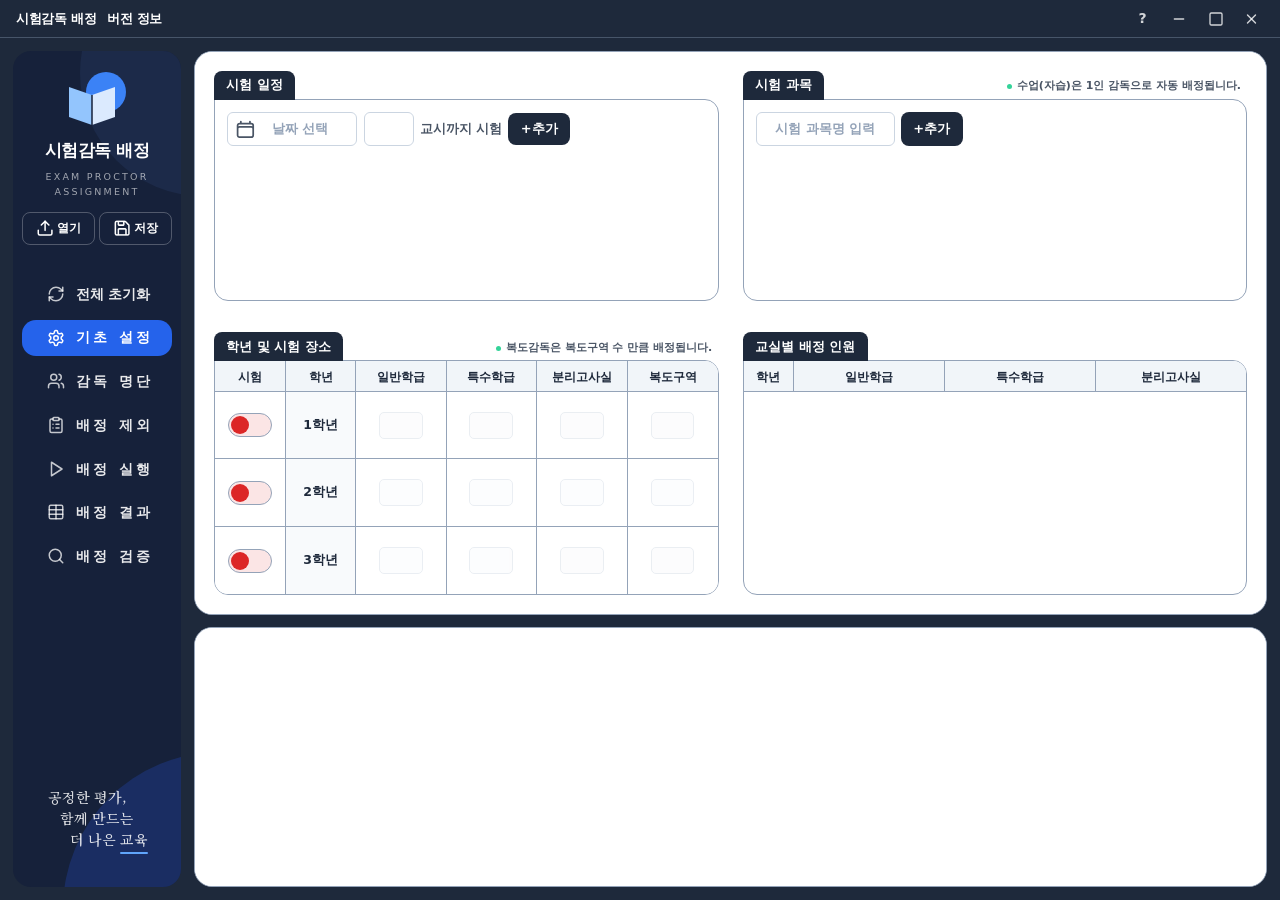
==== commit fa508b1f: "refactor: 화면 모듈과 작업·테스트 폴더 정리 (v1.4.0)" ====
--- a/src/index.html
+++ b/src/index.html
@@ -925,6 +925,8 @@
     <script src="tour.js"></script>
     <script src="tab-setup.js"></script>
     <script src="tab-teachers.js"></script>
+    <script src="tab-absences.js"></script>
+    <script src="result-interactions.js"></script>
     <script src="tab-result.js"></script>
     <script src="tab-validate.js"></script>
     <script src="shell.js"></script>
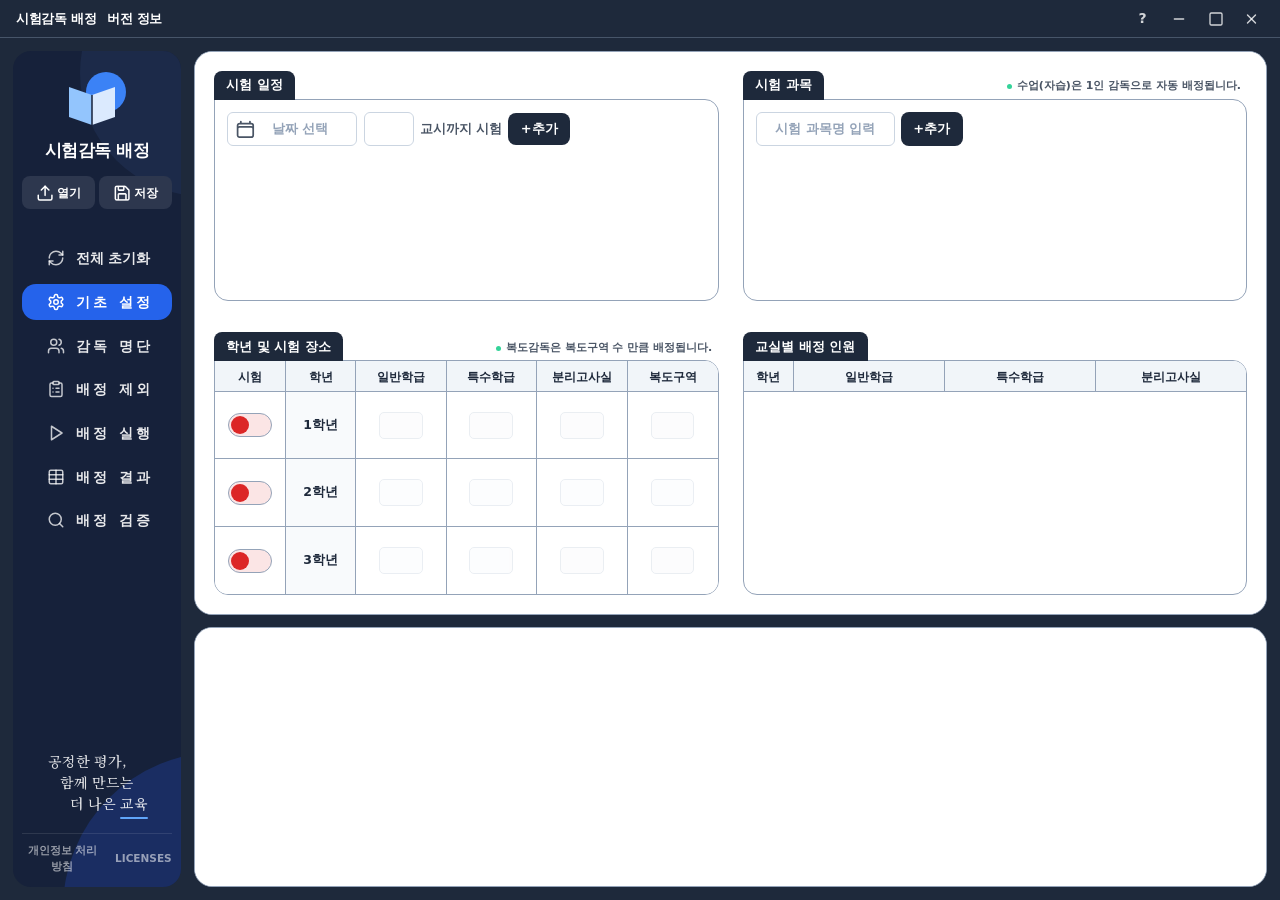
==== commit c13a504d: "feat: 사이드바 방침·라이선스 링크와 외부 구성 요소 라이선스 고지 (v1.5.2) - 사이드바 맨 아래에 개인정보 처리방침·LICENSES 버튼을 두고 버전 창의 방침 버튼은" ====
--- a/src/index.html
+++ b/src/index.html
@@ -142,8 +142,7 @@
                     <path d="M33 28 L56 20 L56 50 L33 58 Z" fill="#DBEAFE"/>
                     <path d="M33 28 V58" stroke="#16213A" stroke-width="1.5"/>
                 </svg>
-                <div class="text-center text-[17px] font-bold tracking-tight flex-shrink-0">시험감독 배정</div>
-                <div class="text-center text-[9.5px] tracking-[2.2px] leading-relaxed text-white/60 mt-1.5 mb-4 flex-shrink-0">EXAM PROCTOR<br>ASSIGNMENT</div>
+                <div class="text-center text-[17px] font-bold tracking-tight flex-shrink-0 mb-4">시험감독 배정</div>
 
                 <div id="data-card" class="relative z-20 flex-shrink-0 mb-10">
                     <!-- 열기 / 저장 -->
@@ -151,7 +150,7 @@
                     <!-- 열기 -->
                     <div class="btn-tooltip-wrapper relative w-full">
                         <button id="btn-global-load"
-                                class="w-full py-2 px-1.5 flex items-center justify-center gap-1 rounded-lg border border-white/25 hover:bg-white/10 text-white font-bold text-[12px] transition-all cursor-pointer">
+                                class="w-full py-2 px-1.5 flex items-center justify-center gap-1 rounded-lg border border-transparent bg-[#2D374E] hover:bg-[#3B4559] text-white font-bold text-[12px] transition-all cursor-pointer">
                             <svg class="w-3.5 h-3.5 flex-shrink-0"><use href="#i-upload"/></svg>
                             <span>열기</span>
                         </button>
@@ -166,7 +165,7 @@
                     <!-- 저장 -->
                     <div class="btn-tooltip-wrapper relative w-full">
                         <button id="btn-global-save"
-                                class="w-full py-2 px-1.5 flex items-center justify-center gap-1 rounded-lg border border-white/25 hover:bg-white/10 text-white font-bold text-[12px] transition-all cursor-pointer">
+                                class="w-full py-2 px-1.5 flex items-center justify-center gap-1 rounded-lg border border-transparent bg-[#2D374E] hover:bg-[#3B4559] text-white font-bold text-[12px] transition-all cursor-pointer">
                             <svg width="18.2" height="18.2" viewBox="0 0 256 256" aria-hidden="true" class="w-3.5 h-3.5 flex-shrink-0"><image href="save-icon.png" width="256" height="256"/></svg>
                             <span>저장</span>
                         </button>
@@ -186,8 +185,14 @@
                 <nav id="sidebar-nav" class="flex-1 min-h-0 space-y-2.5 overflow-y-auto"></nav>
 
                 <!-- 아래 문구: 창이 낮으면 index.html 의 #sidebar-motto 규칙으로 숨긴다 -->
-                <div id="sidebar-motto" class="flex-shrink-0 pt-3 mb-8">
+                <div id="sidebar-motto" class="flex-shrink-0 pt-3 mb-6">
                     <p class="text-[14px] leading-[1.5] text-white/85 text-center"><span style="display:block;transform:translateX(-10px)">공정한 평가,</span><span style="display:block">함께 만드는</span><span style="display:block;transform:translateX(12px)">더 나은 <span class="relative inline-block">교육<span class="absolute left-0 right-0 -bottom-1.5 h-[2px] rounded bg-[#60A5FA]"></span></span></span></p>
+                </div>
+
+                <!-- 맨 아래 법적 안내 링크 -->
+                <div id="sidebar-legal" class="flex-shrink-0 border-t border-white/10 pt-3 flex justify-center gap-4">
+                    <button id="sidebar-privacy" type="button" onclick="openPrivacyModal()">개인정보 처리방침</button>
+                    <button id="sidebar-license" type="button" onclick="openLicenseModal()">LICENSES</button>
                 </div>
             </div>
         </div>
@@ -264,7 +269,7 @@
                                         </span>
                                     </div>
                                     <div class="bg-surface-0 border border-line rounded-b-xl rounded-tr-xl overflow-hidden shadow-sm flex flex-col flex-1">
-                                        <div class="overflow-hidden flex-1">
+                                        <div id="exam-place-frame" class="overflow-hidden flex-1 relative">
                                             <table class="w-full h-full text-center text-[12.5px] border-collapse">
                                                 <thead class="bg-surface-100 text-text-main font-bold text-[12px]">
                                                     <tr><th class="w-12 p-2 border border-line bg-surface-100">시험</th><th class="w-16 p-2 border border-line bg-surface-100">학년</th><th class="w-[18%] p-2 border border-line bg-surface-100">일반학급</th><th class="w-[18%] p-2 border border-line bg-surface-100">특수학급</th><th class="w-[18%] p-2 border border-line bg-surface-100">분리고사실</th><th class="w-[18%] p-2 border border-line bg-surface-100">복도구역</th></tr>
@@ -296,6 +301,10 @@
                                                     </tr>
                                                 </tbody>
                                             </table>
+                                            <div id="exam-place-guide" hidden>
+                                                <p>실제 시험 보는 장소의 수를 입력합니다.</p>
+                                                <button id="exam-place-enter" type="button">입력 시작하기</button>
+                                            </div>
                                         </div>
                                     </div>
                                 </div>
@@ -677,9 +686,7 @@
                 <button type="button" onclick="closeAboutModal()" title="닫기" aria-label="닫기" class="about-close modal-close w-6 h-6 flex items-center justify-center text-chrome-text/80 hover:text-white rounded-md cursor-pointer transition-colors"><svg class="w-4 h-4 -translate-x-[0.5px]"><use href="#i-x"/></svg></button>
                 <img class="about-logo" src="icon.png" alt="">
                 <div class="about-name"><h2 id="about-title">시험감독 배정</h2><span id="about-version">확인 중…</span></div>
-                <p class="about-description">문의: leekyunggo@ai.cne.go.kr</p>
-                <p class="about-description"><button id="about-privacy" type="button" onclick="openPrivacyModal()">개인정보처리방침</button></p>
-            </div>
+                <p class="about-description">문의: leekyunggo@ai.cne.go.kr</p>            </div>
             <div class="about-body">
                 <p id="about-update-status" role="status" aria-live="polite"></p>
                 <div class="about-actions"><button id="about-check" type="button" onclick="runAboutUpdate()" class="cursor-pointer">업데이트 확인</button><button type="button" onclick="closeAboutModal()" class="cursor-pointer">닫기</button></div>
@@ -810,7 +817,7 @@
                 </ul>
                 <p class="basis">근거: 「개인정보 보호법」 제31조(보호책임자 지정), 제30조제1항제6호</p>
                 <h4>제11조 (변경 사항 고지)</h4>
-                <p>본 처리방침은 시행일부터 적용되며, 법령·정책 또는 보안 기술의 변경에 따라 내용의 추가·삭제·정정이 있는 경우 변경 사항의 시행 7일 전부터 공개 페이지(<a target="_blank" rel="noopener" href="https://cordmin.github.io/examproctor/privacy/">https://cordmin.github.io/examproctor/privacy/</a>)와 프로그램 정보 창에 공지합니다. 정보주체의 권리에 중요한 변경이 있을 경우에는 30일 전에 공지합니다.</p>
+                <p>본 처리방침은 시행일부터 적용되며, 법령·정책 또는 보안 기술의 변경에 따라 내용의 추가·삭제·정정이 있는 경우 변경 사항의 시행 7일 전부터 공개 페이지(<a target="_blank" rel="noopener" href="https://cordmin.github.io/examproctor/privacy/">https://cordmin.github.io/examproctor/privacy/</a>)와 프로그램 화면에 공지합니다. 정보주체의 권리에 중요한 변경이 있을 경우에는 30일 전에 공지합니다.</p>
                 <p class="basis">근거: 「개인정보 보호법」 제30조제2항</p>
                 <h4>부칙</h4>
                 <ul>
@@ -824,6 +831,48 @@
             </div>
             <div class="px-5 py-3.5 bg-surface-50 border-t border-surface-100 flex justify-end flex-shrink-0">
                 <button type="button" onclick="closePrivacyModal()" class="px-4 py-2 border border-surface-300 bg-surface-0 hover:bg-surface-100 font-bold text-text-main rounded-lg text-[13px] shadow-sm cursor-pointer transition-colors">닫기</button>
+            </div>
+        </div>
+    </div>
+
+    <!-- 사이드바 맨 아래 LICENSES 가 연다. 글 모양은 방침 창(.privacy-body)과 같이 쓴다. -->
+    <div id="license-modal" tabindex="0" onkeydown="if (event.key === 'Escape') { event.stopPropagation(); closeLicenseModal(); }" class="hidden fixed inset-0 bg-[#0F172A]/45 backdrop-blur-[2px] flex items-center justify-center z-[10001] outline-none p-4" role="dialog" aria-modal="true" aria-labelledby="license-title">
+        <div class="privacy-panel bg-surface-0 rounded-2xl border border-surface-200 shadow-2xl overflow-hidden flex flex-col animate-fade-in">
+            <div class="modal-header px-5 py-3.5 bg-[#1E293B] text-white flex items-center gap-2 flex-shrink-0">
+                <h3 id="license-title" class="font-bold text-[14.5px]">저작권 및 오픈소스 라이선스</h3>
+                <button type="button" onclick="closeLicenseModal()" title="닫기" aria-label="닫기" class="modal-close w-6 h-6 flex items-center justify-center text-chrome-text/80 hover:text-white rounded-md ml-auto cursor-pointer transition-colors"><svg class="w-4 h-4 -translate-x-[0.5px]"><use href="#i-x"/></svg></button>
+            </div>
+            <div class="license-body privacy-body flex-1 min-h-0 overflow-y-auto px-6 py-5">
+                <p>시험감독 배정 · © 2026 이경민 · MIT 라이선스 (<a target="_blank" rel="noopener" href="https://github.com/cordmin/examproctor/blob/main/LICENSE">전문</a>)</p>
+                <p>이 프로그램에 함께 들어 있는 외부 소프트웨어·글꼴의 저작권은 각 권리자에게 있으며, 각 구성 요소의 라이선스가 적용됩니다. 저작권 표시와 라이선스 전문은 설치 폴더의 <code>THIRD-PARTY-NOTICES.txt</code>에 있습니다.</p>
+                <h4>프로그램에 들어 있는 구성 요소</h4>
+                <ul>
+                <li><b>Python</b> 3.14.4 · PSF-2.0</li>
+                <li><b>pywebview</b> 6.2.1 · BSD 3-Clause License</li>
+                <li><b>openpyxl</b> 3.1.5 · MIT</li>
+                <li><b>pythonnet</b> 3.1.0rc0 · MIT</li>
+                <li><b>proxy_tools</b> 0.1.0 · MIT</li>
+                <li><b>bottle</b> 0.13.4 · MIT</li>
+                <li><b>typing_extensions</b> 4.15.0 · PSF-2.0</li>
+                <li><b>et_xmlfile</b> 2.0.0 · MIT</li>
+                <li><b>clr_loader</b> 0.2.10 · MIT</li>
+                <li><b>cffi</b> 2.0.0 · MIT</li>
+                <li><b>pycparser</b> 3.0 · BSD-3-Clause</li>
+                <li><b>Microsoft WebView2 SDK (pywebview에 포함)</b> · BSD-3-Clause</li>
+                <li><b>Tailwind CSS</b> 3.4.17 · MIT</li>
+                <li><b>flatpickr</b> 4.6.13 · MIT</li>
+                <li><b>Lucide 아이콘</b> · ISC</li>
+                </ul>
+                <h4>글꼴과 만드는 도구</h4>
+                <ul>
+                <li><b>Noto Serif KR 글꼴 (Motto Serif KR 이름으로 줄인 것)</b> · OFL-1.1</li>
+                <li><b>Inno Setup (설치 프로그램)</b> · Inno Setup License</li>
+                <li><b>pyinstaller</b> 6.21.0 · GPLv2-or-later (예외 조항 포함)</li>
+                <li><b>pyinstaller-hooks-contrib</b> 2026.6 · Apache Software License / GNU General Public License v2 (GPLv2)</li>
+                </ul>
+            </div>
+            <div class="px-5 py-3.5 bg-surface-50 border-t border-surface-100 flex justify-end flex-shrink-0">
+                <button type="button" onclick="closeLicenseModal()" class="px-4 py-2 border border-surface-300 bg-surface-0 hover:bg-surface-100 font-bold text-text-main rounded-lg text-[13px] shadow-sm cursor-pointer transition-colors">닫기</button>
             </div>
         </div>
     </div>
--- a/src/app.css
+++ b/src/app.css
@@ -1,3 +1,36 @@
+#exam-place-guide {
+    position: absolute;
+    right: 0;
+    bottom: 0;
+    z-index: 2;
+    display: flex;
+    flex-direction: column;
+    align-items: center;
+    justify-content: center;
+    gap: 6px;
+    padding: 12px;
+    background: rgb(0 0 0 / 75%);
+    border-top: var(--hair) solid rgb(var(--line));
+}
+#exam-place-guide[hidden] { display: none; }
+#exam-place-guide p {
+    color: #fff;
+    font-size: 16px;
+    font-weight: 700;
+    text-align: center;
+}
+#exam-place-enter {
+    padding: 2px 6px;
+    color: rgb(255 255 255 / 70%);
+    font-size: 12.5px;
+    text-decoration: underline;
+    text-underline-offset: 3px;
+    cursor: pointer;
+    transition: color .15s;
+}
+#exam-place-enter:hover { color: #fff; }
+#exam-place-enter:focus-visible { outline: 2px solid #fff; outline-offset: 3px; }
+
 .page-hint {
     position: fixed;
     z-index: 9999;
@@ -501,8 +534,12 @@
 .failure-step-go:hover { background:rgb(var(--surface-100)); }
 .failure-step-go:active { box-shadow:none; transform:translateY(1px); }
 .failure-step-go svg { width:12px; height:12px; transform:rotate(-90deg); }
-#about-privacy { display:inline-block; font-size:11px; color:#DCE6F5; text-decoration:underline; text-underline-offset:2px; cursor:pointer; }
+#sidebar-legal button { font-size:10.5px; font-weight:600; color:rgb(255 255 255 / .55); cursor:pointer; transition:color .15s; }
+#sidebar-legal button:hover { color:#fff; }
+.license-body h4:first-of-type { margin-top:12px; }
 .privacy-panel { width:560px; max-width:calc(var(--vw)*92); height:560px; max-height:calc(var(--vh)*100 - 48px); }
+#privacy-modal .privacy-panel { width:616px; }
+#privacy-modal .privacy-body h4 { text-align:center; }
 .privacy-body { font-size:13px; line-height:1.65; color:rgb(var(--text-main)); text-align:left; }
 .privacy-body h4 { font-size:13.5px; font-weight:700; margin:16px 0 5px; }
 .privacy-body p { margin:0 0 7px; }
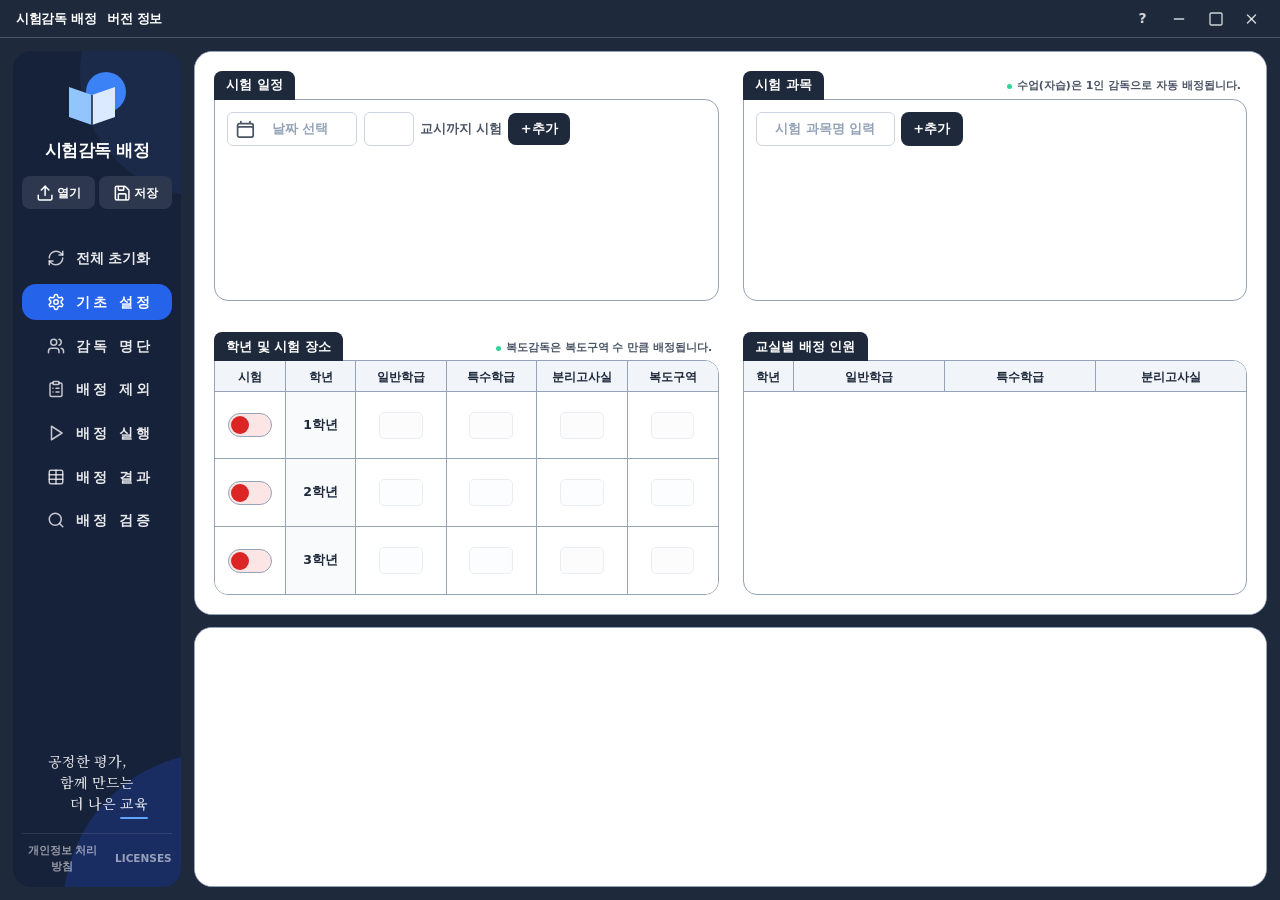
==== commit 4197d7de: "feat: 주간시간표로 배정 제외 자동 채우기와 토스트 새 디자인 - 배정 제외 [불러오기]: 압핀·컴시간 주간시간표를 읽어, 시험 안 보는 학년 수업·창체가 있는 교시를 전체 제" ====
--- a/src/index.html
+++ b/src/index.html
@@ -87,6 +87,7 @@
         <symbol id="i-alert" viewBox="0 0 24 24" fill="none" stroke="currentColor" stroke-width="2" stroke-linecap="round" stroke-linejoin="round"><path d="m21.73 18-8-14a2 2 0 0 0-3.48 0l-8 14A2 2 0 0 0 4 21h16a2 2 0 0 0 1.73-3"/><path d="M12 9v4"/><path d="M12 17h.01"/></symbol>
         <symbol id="i-plus" viewBox="0 0 24 24" fill="none" stroke="currentColor" stroke-width="2.5" stroke-linecap="round" stroke-linejoin="round"><path d="M5 12h14"/><path d="M12 5v14"/></symbol>
         <symbol id="i-file-spreadsheet" viewBox="0 0 24 24" fill="none" stroke="currentColor" stroke-width="2" stroke-linecap="round" stroke-linejoin="round"><path d="M15 2H6a2 2 0 0 0-2 2v16a2 2 0 0 0 2 2h12a2 2 0 0 0 2-2V7Z"/><path d="M14 2v4a2 2 0 0 0 2 2h4"/><path d="M8 13h2m4 0h2M8 17h2m4 0h2"/></symbol>
+        <symbol id="i-calendar-grid" viewBox="0 0 24 24" fill="none" stroke="currentColor" stroke-width="2" stroke-linecap="round" stroke-linejoin="round"><rect x="3" y="4" width="18" height="17" rx="2"/><path d="M16 2v4M8 2v4M3 9h18"/><path d="M8 13h.01M12 13h.01M16 13h.01M8 17h.01M12 17h.01M16 17h.01" stroke-width="2.6"/></symbol>
         <symbol id="i-users" viewBox="0 0 24 24" fill="none" stroke="currentColor" stroke-width="2" stroke-linecap="round" stroke-linejoin="round"><path d="M16 21v-2a4 4 0 0 0-4-4H6a4 4 0 0 0-4 4v2"/><circle cx="9" cy="7" r="4"/><path d="M22 21v-2a4 4 0 0 0-3-3.87"/><path d="M16 3.13a4 4 0 0 1 0 7.75"/></symbol>
         <symbol id="i-play" viewBox="0 0 24 24" fill="none" stroke="currentColor" stroke-width="2" stroke-linecap="round" stroke-linejoin="round"><polygon points="6 3 20 12 6 21 6 3"/></symbol>
         <symbol id="i-table" viewBox="0 0 24 24" fill="none" stroke="currentColor" stroke-width="2" stroke-linecap="round" stroke-linejoin="round"><rect width="18" height="18" x="3" y="3" rx="2"/><path d="M3 9h18"/><path d="M3 15h18"/><path d="M12 3v18"/></symbol>
@@ -428,7 +429,17 @@
                             </div>
                         </div>
                     </div>
-                    <div class="toolbar-action-end">
+                    <div class="toolbar-action-end gap-2">
+                        <!-- 주간시간표로 배정 제외 채우기 -->
+                        <div class="relative flex-shrink-0">
+                            <button id="btn-timetable" type="button" onclick="toggleTimetableMenu()" aria-haspopup="menu" aria-expanded="false" aria-controls="timetable-menu" class="inline-flex items-center justify-center gap-1.5 px-[15px] h-9 border border-white/25 bg-white/10 text-white hover:bg-white/20 font-bold rounded-lg text-[13px] shadow-sm cursor-pointer transition-colors">
+                                <svg class="w-3.5 h-3.5"><use href="#i-calendar-grid"/></svg> 불러오기
+                            </button>
+                            <div id="timetable-menu" role="menu" aria-label="주간시간표 불러오기" hidden class="absolute left-0 top-[calc(100%+4px)] z-50 w-max p-1 bg-white border border-line rounded-md shadow-[0_4px_12px_#0F172A26]">
+                                <button type="button" role="menuitem" onclick="importTimetable('apin')" class="flex w-full items-center gap-2 px-2.5 py-2 rounded-[3px] text-[13px] font-bold text-text-main whitespace-nowrap hover:bg-surface-100 focus-visible:bg-surface-100 outline-none cursor-pointer"><img src="apin-icon.png" alt="" class="w-4 h-4 rounded-[3px]"> 압핀 주간 시간표</button>
+                                <button type="button" role="menuitem" onclick="importTimetable('comsi')" class="flex w-full items-center gap-2 px-2.5 py-2 rounded-[3px] text-[13px] font-bold text-text-main whitespace-nowrap hover:bg-surface-100 focus-visible:bg-surface-100 outline-none cursor-pointer"><img src="comsi-icon.png" alt="" class="w-4 h-4"> 컴시간 주간 시간표</button>
+                            </div>
+                        </div>
                         <button onclick="clearAllAbsences()" class="inline-flex items-center justify-center gap-1.5 px-[15px] h-9 bg-[#F04A4A] hover:bg-[#D93838] text-white font-bold rounded-lg text-[13px] shadow-sm cursor-pointer transition-colors border border-transparent flex-shrink-0">
                             <svg class="w-3.5 h-3.5 text-white"><use href="#i-trash"/></svg> 초기화
                         </button>
@@ -512,7 +523,7 @@
     <div class="fixed top-14 inset-x-0 z-[9999] flex justify-center pointer-events-none">
         <div id="toast-notification"
              role="status" aria-live="polite" aria-atomic="true"
-             class="max-w-[calc(var(--vw)*92)] px-6 py-3 bg-surface-0 text-text-main border border-line rounded-full shadow-xl text-[13.5px] font-bold flex items-center justify-center text-center space-x-2 transition-[transform,opacity] duration-300 -translate-y-10 opacity-0 pointer-events-none">
+             class="max-w-[calc(var(--vw)*92)] px-6 py-3 bg-chrome text-chrome-text border-[1.5px] rounded-full shadow-xl text-[13.5px] font-bold flex items-center justify-center text-center space-x-2 transition-[transform,opacity] duration-300 -translate-y-10 opacity-0 pointer-events-none">
         </div>
     </div>
 
@@ -888,6 +899,7 @@
                 <div class="text-[15px] font-bold text-text-main text-center p-3.5 bg-surface-50 rounded-xl border border-surface-200">
                     <span id="update-from"></span> <span class="text-pebble mx-1">→</span> <span id="update-to" class="text-[#2563EB]"></span>
                 </div>
+                <ul id="update-notes" class="hidden list-disc pl-5 text-[12.5px] text-stone leading-relaxed space-y-0.5"></ul>
                 <div class="relative">
                 <p id="update-modal-message" class="text-[13.5px] font-bold text-text-main text-center leading-relaxed whitespace-pre-line" aria-live="polite">새 버전이 나왔습니다. 지금 업데이트하시겠습니까?</p>
                 <div id="update-download-progress" class="invisible flex items-center justify-center gap-2 text-[12.5px] text-stone" role="status"><span class="update-spinner" aria-hidden="true"></span>업데이트 파일을 준비하고 있습니다.</div>
--- a/src/app.css
+++ b/src/app.css
@@ -326,6 +326,8 @@
 .split-grid-body tbody { display: block; }
 .split-grid-body tr { display: grid; grid-template-columns: var(--split-columns); }
 .split-grid-body td { min-width: 0; width: auto !important; overflow: hidden; }
+/* 격자 줄에서는 vertical-align 이 듣지 않으므로, 학년별 결과 표 칸은 flex 로 세로 가운데에 둔다 */
+[id^="result-grade-"] .split-grid-body td { display: flex; flex-direction: column; justify-content: center; }
 #absence-list-body td:has(> [data-absence-teacher]) { container-type: inline-size; }
 #absence-list-body [data-absence-teacher] { font-size: min(12.5px, 17cqi); white-space: normal; word-break: keep-all; }
 #absence-list-body .absence-add { font-size: 20px; }
@@ -658,6 +660,13 @@
 .x-btn svg { width: 14.5px !important; height: 14.5px !important; }
 .x-btn { color: #FCA5A5 !important; }
 .x-btn:hover { color: #DC2626 !important; }
+/* 공통 버튼 눌림(사각 그림자·어둡게)은 칸 전체가 눌려 보이므로, X 버튼은 X 모양만 눌리게 한다 */
+button.x-btn:active:not(:disabled):not([aria-disabled="true"]) { translate: none; scale: none; filter: none; box-shadow: none !important; }
+/* 시간표 불러오기 메뉴 항목은 얕게만 눌린다 */
+#timetable-menu button:active:not(:disabled) { translate: 0 1px; scale: none; filter: brightness(.97); box-shadow: none !important; }
+.x-btn svg { transition: translate .12s ease-out, scale .12s ease-out; }
+.x-btn:active svg { translate: 0 1px; scale: .82; transition-duration: 55ms; }
+@media (prefers-reduced-motion: reduce) { .x-btn svg { transition: none; } }
 
 /* ── flatpickr 달력 테마 ── */
 .flatpickr-calendar {
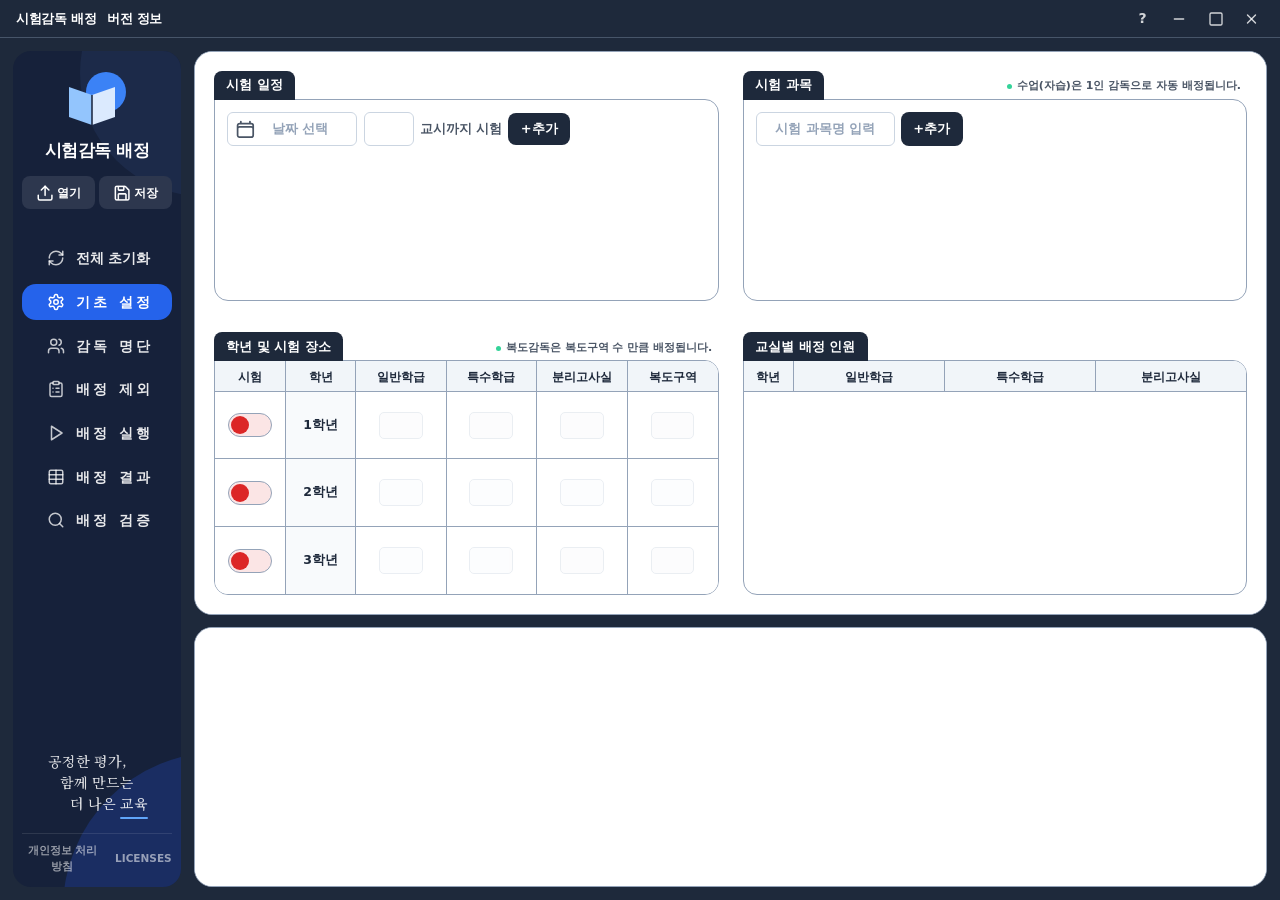
==== commit f7bd0925: "feat: 업데이트 창 정리와 명단 안내 문구 다듬기 (v1.7.1) - 업데이트 창: 질문 문구를 맨 위로, 바뀐 점은 '[꼬리표] 제목 | 설명' 상자로, 버튼은 [지금 업데이" ====
--- a/src/index.html
+++ b/src/index.html
@@ -895,18 +895,19 @@
                 <h3 class="font-bold text-[14.5px]">새 버전 업데이트</h3>
                 <button type="button" id="update-modal-close" onclick="closeUpdateModal()" title="닫기" aria-label="닫기" class="modal-close w-6 h-6 flex items-center justify-center text-chrome-text/80 hover:text-white rounded-md cursor-pointer transition-colors"><svg class="w-4 h-4 -translate-x-[0.5px]"><use href="#i-x"/></svg></button>
             </div>
-            <div class="px-6 pt-6 pb-4 flex flex-col gap-4">
-                <div class="text-[15px] font-bold text-text-main text-center p-3.5 bg-surface-50 rounded-xl border border-surface-200">
-                    <span id="update-from"></span> <span class="text-pebble mx-1">→</span> <span id="update-to" class="text-[#2563EB]"></span>
-                </div>
-                <ul id="update-notes" class="hidden list-disc pl-5 text-[12.5px] text-stone leading-relaxed space-y-0.5"></ul>
+            <div class="px-6 pt-3 pb-4 flex flex-col gap-4">
                 <div class="relative">
                 <p id="update-modal-message" class="text-[13.5px] font-bold text-text-main text-center leading-relaxed whitespace-pre-line" aria-live="polite">새 버전이 나왔습니다. 지금 업데이트하시겠습니까?</p>
                 <div id="update-download-progress" class="invisible flex items-center justify-center gap-2 text-[12.5px] text-stone" role="status"><span class="update-spinner" aria-hidden="true"></span>업데이트 파일을 준비하고 있습니다.</div>
                 </div>
+                <div class="text-[15px] font-bold text-text-main text-center p-3.5 bg-surface-50 rounded-xl border border-surface-200">
+                    <span id="update-from"></span> <span class="text-pebble mx-1">→</span> <span id="update-to" class="text-[#2563EB]"></span>
+                </div>
+                <!-- 바뀐 점: RELEASE_NOTES.md 의 '- [꼬리표] 제목 | 설명' 한 줄이 상자 하나 -->
+                <div id="update-notes" class="hidden flex flex-col gap-2"></div>
             </div>
             <div class="px-5 py-3.5 bg-surface-50 border-t border-surface-100 flex justify-end gap-2.5 flex-shrink-0">
-                <button id="update-modal-ok" class="px-4 py-2 bg-brand-600 hover:bg-brand-700 text-brand-text font-bold rounded-lg text-[13px] shadow-sm cursor-pointer transition-colors">업데이트</button>
+                <button id="update-modal-ok" class="px-4 py-2 bg-brand-600 hover:bg-brand-700 text-brand-text font-bold rounded-lg text-[13px] shadow-sm cursor-pointer transition-colors">지금 업데이트</button>
                 <button id="update-modal-later" onclick="closeUpdateModal()" class="px-4 py-2 border border-surface-300 bg-surface-0 hover:bg-surface-100 font-bold text-text-main rounded-lg text-[13px] shadow-sm cursor-pointer transition-colors">나중에</button>
             </div>
         </div>
